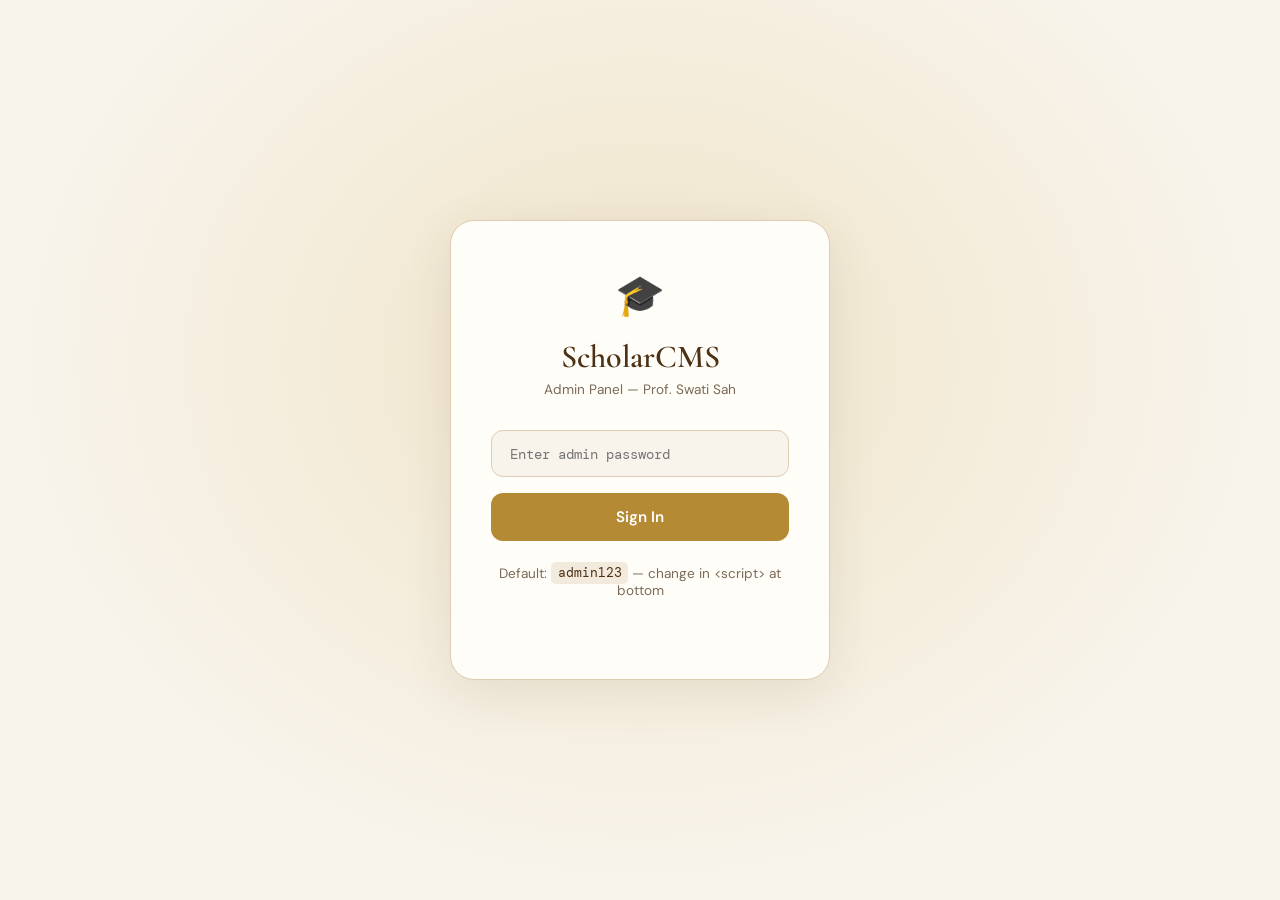
==== admin-panel.html @ 01e00d39 "admin panel introduced" ====
<!DOCTYPE html>
<html lang="en">
<head>
<meta charset="UTF-8"/>
<meta name="viewport" content="width=device-width, initial-scale=1.0"/>
<title>ScholarCMS — Prof. Swati Sah</title>
<link href="https://fonts.googleapis.com/css2?family=Cormorant+Garamond:wght@500;600&family=DM+Sans:wght@300;400;500;600;700&family=DM+Mono:wght@400;500&display=swap" rel="stylesheet">
<style>
:root{
  --bg:#f8f4ec;
  --panel:#fffdf8;
  --panel2:#f2eadc;
  --gold:#b58a35;
  --gold-dark:#8a6520;
  --brown:#4c3115;
  --text:#2f2114;
  --muted:#7b6a57;
  --border:#dccdb4;
  --shadow:rgba(50,30,10,.09);
  --radius:16px;
  --green:#2d7a4a;
  --red:#b83232;
  --blue:#2563a8;
}
*{margin:0;padding:0;box-sizing:border-box;}
body{font-family:'DM Sans',sans-serif;background:var(--bg);color:var(--text);height:100vh;overflow:hidden;}
button,input,textarea,select{font-family:inherit;}

/* ══ LOGIN ══ */
#login-screen{
  display:flex;align-items:center;justify-content:center;
  height:100vh;
  background:radial-gradient(ellipse at 50% 40%,#f0e4c8 0%,var(--bg) 70%);
}
.login-card{
  background:var(--panel);border:1px solid var(--border);
  border-radius:24px;padding:3rem 2.5rem;width:380px;
  text-align:center;box-shadow:0 12px 50px var(--shadow);
}
.login-logo{font-size:2.5rem;margin-bottom:1rem;}
.login-card h1{
  font-family:'Cormorant Garamond',serif;font-size:2rem;
  font-weight:600;color:var(--brown);margin-bottom:.3rem;
}
.login-card p{font-size:.85rem;color:var(--muted);margin-bottom:2rem;}
.login-card input{
  width:100%;padding:.85rem 1.1rem;
  background:var(--bg);border:1.5px solid var(--border);
  border-radius:12px;color:var(--text);
  font-family:'DM Mono',monospace;font-size:.9rem;
  margin-bottom:1rem;outline:none;transition:border-color .2s;
}
.login-card input:focus{border-color:var(--gold);}
.login-card .login-btn{
  width:100%;padding:.85rem;background:var(--gold);color:white;
  border:none;border-radius:12px;font-weight:600;font-size:.95rem;
  cursor:pointer;transition:opacity .2s;
}
.login-card .login-btn:hover{opacity:.88;}
.login-error{color:var(--red);font-size:.82rem;margin-top:.75rem;display:none;}
.login-hint{font-size:.72rem;color:var(--muted);margin-top:1.5rem;}

/* ══ ADMIN LAYOUT ══ */
#admin-screen{display:none;height:100vh;flex-direction:column;}

/* TOP BAR */
.topbar{
  height:68px;border-bottom:1px solid var(--border);
  background:rgba(255,252,245,.97);backdrop-filter:blur(10px);
  display:flex;align-items:center;justify-content:space-between;
  padding:0 28px;flex-shrink:0;position:sticky;top:0;z-index:100;
}
.brand{display:flex;gap:12px;align-items:center;}
.brand-badge{
  width:42px;height:42px;border-radius:12px;
  background:linear-gradient(135deg,#d5bb7a,var(--gold));
  display:flex;align-items:center;justify-content:center;
  font-weight:700;font-size:1.1rem;color:white;flex-shrink:0;
}
.brand h1{font-family:'Cormorant Garamond',serif;font-size:1.6rem;font-weight:600;color:var(--brown);}
.brand small{display:block;color:var(--muted);font-size:.72rem;line-height:1;}

.top-search{
  width:360px;background:white;border:1.5px solid var(--border);
  padding:10px 14px;border-radius:12px;font-size:.88rem;outline:none;
  transition:border-color .2s;
}
.top-search:focus{border-color:var(--gold);}

.top-actions{display:flex;gap:10px;align-items:center;}
.save-status{
  font-size:.82rem;color:var(--green);font-weight:600;
  padding:6px 12px;background:#edfaf3;border-radius:20px;border:1px solid #b7e4cc;
}
.save-status.unsaved{color:#8a5500;background:#fdf5e6;border-color:#e8d4a0;}

/* BUTTONS */
.btn{
  display:inline-flex;align-items:center;gap:.35rem;
  padding:.55rem 1rem;border-radius:10px;
  font-size:.85rem;font-weight:500;cursor:pointer;border:none;
  transition:all .18s;white-space:nowrap;
}
.btn-primary{background:var(--gold);color:white;}
.btn-primary:hover{background:var(--gold-dark);}
.btn-outline{background:white;border:1.5px solid var(--border);color:var(--text);}
.btn-outline:hover{border-color:var(--gold);color:var(--brown);}
.btn-danger{background:transparent;color:var(--red);border:1.5px solid #f5cece;}
.btn-danger:hover{background:#fdf0f0;}
.btn-green{background:#2d7a4a;color:white;}
.btn-green:hover{background:#236039;}
.btn-sm{padding:.38rem .75rem;font-size:.78rem;}

/* LAYOUT */
.layout{display:flex;height:calc(100vh - 68px);}

/* SIDEBAR */
.sidebar{
  width:260px;flex-shrink:0;background:var(--panel);
  border-right:1px solid var(--border);padding:20px 14px;
  overflow-y:auto;
}
.menu-label{
  font-size:.68rem;letter-spacing:.16em;text-transform:uppercase;
  color:#9b8a77;padding:.8rem .6rem .35rem;font-family:'DM Mono',monospace;
}
.menu-item{
  width:100%;border:none;background:none;padding:10px 12px;
  border-radius:10px;text-align:left;margin-bottom:3px;
  font-size:.875rem;font-weight:500;cursor:pointer;color:var(--muted);
  transition:all .15s;display:flex;align-items:center;gap:8px;
}
.menu-item:hover{background:var(--panel2);color:var(--brown);}
.menu-item.active{background:var(--panel2);color:var(--brown);font-weight:600;}
.menu-item .icon{font-size:.95rem;width:20px;text-align:center;flex-shrink:0;}
.menu-badge{
  margin-left:auto;background:var(--border);color:var(--muted);
  border-radius:20px;padding:1px 7px;font-size:.7rem;font-family:'DM Mono',monospace;
}

/* MAIN */
.main{flex:1;overflow-y:auto;padding:30px 34px;}

/* SECTION HEADER */
.section-hdr{
  display:flex;align-items:flex-start;justify-content:space-between;
  margin-bottom:24px;gap:1rem;flex-wrap:wrap;
}
.section-hdr h2{font-family:'Cormorant Garamond',serif;font-size:2.2rem;font-weight:600;}
.section-hdr p{color:var(--muted);font-size:.85rem;margin-top:4px;}

/* CARDS / PANELS */
.panel{
  background:white;border:1px solid var(--border);
  border-radius:var(--radius);margin-bottom:20px;
  box-shadow:0 3px 16px var(--shadow);
}
.panel-head{
  padding:16px 20px;border-bottom:1px solid var(--border);
  display:flex;align-items:center;justify-content:space-between;
}
.panel-head h3{font-family:'Cormorant Garamond',serif;font-size:1.35rem;font-weight:600;}
.panel-body{padding:20px;}

/* STATS GRID */
.stats-grid{display:grid;grid-template-columns:repeat(4,1fr);gap:16px;margin-bottom:24px;}
.stat-card{
  background:white;border:1px solid var(--border);
  border-radius:var(--radius);padding:22px 20px;
  box-shadow:0 3px 14px var(--shadow);
}
.stat-card .num{font-size:2rem;font-weight:700;color:var(--gold);font-family:'DM Mono',monospace;}
.stat-card .lbl{margin-top:5px;color:var(--muted);font-size:.82rem;}

/* FIELDS */
.field{margin-bottom:16px;}
.field label{
  display:block;font-size:.73rem;text-transform:uppercase;
  letter-spacing:.09em;margin-bottom:6px;color:var(--muted);
  font-family:'DM Mono',monospace;
}
.field input,.field textarea,.field select{
  width:100%;padding:11px 14px;border-radius:10px;
  border:1.5px solid var(--border);background:#fffdf9;
  color:var(--text);font-size:.88rem;outline:none;
  transition:border-color .2s;
}
.field input:focus,.field textarea:focus,.field select:focus{border-color:var(--gold);}
.field textarea{resize:vertical;min-height:100px;line-height:1.6;}
.field select{appearance:none;background-image:url("data:image/svg+xml,%3Csvg xmlns='http://www.w3.org/2000/svg' width='12' height='8' viewBox='0 0 12 8'%3E%3Cpath d='M1 1l5 5 5-5' stroke='%237b6a57' stroke-width='1.5' fill='none' stroke-linecap='round'/%3E%3C/svg%3E");background-repeat:no-repeat;background-position:right 12px center;padding-right:34px;}
.grid-2{display:grid;grid-template-columns:1fr 1fr;gap:16px;}
.grid-3{display:grid;grid-template-columns:1fr 1fr 1fr;gap:14px;}

/* TAGS */
.tags-input-wrapper{
  background:#fffdf9;border:1.5px solid var(--border);border-radius:10px;
  padding:.4rem .5rem;display:flex;flex-wrap:wrap;gap:.35rem;
  cursor:text;transition:border-color .2s;min-height:44px;align-items:center;
}
.tags-input-wrapper:focus-within{border-color:var(--gold);}
.tag-chip{
  background:var(--panel2);color:var(--brown);border-radius:6px;
  padding:.2rem .5rem;font-size:.78rem;display:flex;align-items:center;gap:.3rem;border:1px solid var(--border);
}
.tag-chip button{background:none;border:none;color:var(--muted);cursor:pointer;padding:0;line-height:1;font-size:.95rem;}
.tag-chip button:hover{color:var(--red);}
.tags-input-wrapper input{border:none;background:none;color:var(--text);font-size:.85rem;padding:.2rem .3rem;outline:none;flex:1;min-width:90px;}

/* CARD LIST */
.card-list{display:flex;flex-direction:column;gap:.65rem;}
.card-list-item{
  background:var(--bg);border:1.5px solid var(--border);border-radius:12px;
  padding:14px 16px;display:flex;align-items:flex-start;gap:14px;
  transition:border-color .15s;
}
.card-list-item:hover{border-color:var(--gold);}
.item-content{flex:1;min-width:0;}
.item-title{font-size:.9rem;font-weight:500;margin-bottom:3px;color:var(--text);}
.item-meta{font-size:.78rem;color:var(--muted);line-height:1.4;}
.item-actions{display:flex;gap:.45rem;flex-shrink:0;align-items:flex-start;}

/* MODAL */
.modal-backdrop{
  position:fixed;inset:0;background:rgba(44,25,5,.55);
  z-index:200;display:none;align-items:center;justify-content:center;
  backdrop-filter:blur(4px);
}
.modal-backdrop.open{display:flex;}
.modal{
  background:var(--panel);border:1px solid var(--border);
  border-radius:20px;width:620px;max-width:95vw;max-height:90vh;
  overflow-y:auto;box-shadow:0 20px 60px rgba(44,25,5,.2);
}
.modal-head{
  padding:18px 22px;border-bottom:1px solid var(--border);
  display:flex;align-items:center;justify-content:space-between;
  position:sticky;top:0;background:var(--panel);z-index:1;border-radius:20px 20px 0 0;
}
.modal-head h3{font-family:'Cormorant Garamond',serif;font-size:1.4rem;font-weight:600;}
.modal-close{background:none;border:none;color:var(--muted);font-size:1.3rem;cursor:pointer;padding:.1rem .4rem;border-radius:6px;}
.modal-close:hover{background:var(--panel2);}
.modal-body{padding:22px;}
.modal-footer{
  padding:14px 22px;border-top:1px solid var(--border);
  display:flex;justify-content:flex-end;gap:.6rem;
}

/* TOAST */
.toast{
  position:fixed;bottom:2rem;right:2rem;
  background:var(--panel);border:1px solid var(--border);
  border-left:4px solid var(--green);border-radius:12px;
  padding:1rem 1.3rem;font-size:.88rem;z-index:999;
  transform:translateY(120%);opacity:0;transition:all .3s ease;
  max-width:340px;box-shadow:0 6px 24px var(--shadow);
}
.toast.show{transform:translateY(0);opacity:1;}
.toast.error{border-left-color:var(--red);}

/* PUBLISH */
.publish-hero{
  background:linear-gradient(135deg,#fdf6e8,#f5e8c8);
  border:1.5px solid var(--gold);border-radius:var(--radius);
  padding:28px;margin-bottom:20px;
}
.publish-hero h3{font-family:'Cormorant Garamond',serif;font-size:1.8rem;color:var(--brown);margin-bottom:.4rem;}
.publish-hero p{color:var(--muted);font-size:.88rem;line-height:1.7;margin-bottom:1.2rem;}
.publish-steps{background:white;border-radius:10px;padding:18px;margin-bottom:18px;}
.publish-step{display:flex;gap:10px;align-items:flex-start;margin-bottom:12px;font-size:.85rem;color:var(--muted);}
.publish-step:last-child{margin-bottom:0;}
.step-num{
  background:var(--gold);color:white;border-radius:50%;
  width:22px;height:22px;display:flex;align-items:center;justify-content:center;
  font-size:.7rem;font-weight:700;flex-shrink:0;margin-top:.1rem;
}
code{
  font-family:'DM Mono',monospace;background:var(--panel2);
  padding:.15rem .4rem;border-radius:5px;font-size:.8rem;color:var(--brown);
}

/* PATCH CODE BLOCK */
.code-block{
  background:#2f2114;border-radius:12px;padding:18px;
  overflow-x:auto;font-family:'DM Mono',monospace;font-size:.77rem;
  color:#d4b896;line-height:1.75;margin:14px 0;
  border:1px solid var(--border);
}

/* UPLOAD ZONE */
.upload-zone{
  border:2px dashed var(--border);border-radius:12px;
  padding:2rem;text-align:center;cursor:pointer;transition:border-color .2s;
  background:#fffdf9;
}
.upload-zone:hover{border-color:var(--gold);}
.upload-zone .upload-icon{font-size:2rem;margin-bottom:.5rem;}
.upload-zone p{color:var(--muted);font-size:.85rem;}

/* QUICK ACTIONS */
.quick-actions{display:grid;grid-template-columns:repeat(3,1fr);gap:12px;margin-top:16px;}
.action-box{
  padding:18px 16px;background:var(--panel2);border-radius:12px;
  font-weight:600;font-size:.85rem;cursor:pointer;border:1.5px solid transparent;
  transition:all .18s;text-align:center;
}
.action-box:hover{border-color:var(--gold);background:white;}

/* TABLE */
.data-table{width:100%;border-collapse:collapse;}
.data-table th{
  text-align:left;padding:12px 14px;font-size:.7rem;
  letter-spacing:.1em;text-transform:uppercase;color:var(--muted);
  font-family:'DM Mono',monospace;border-bottom:1.5px solid var(--border);
}
.data-table td{padding:13px 14px;border-bottom:1px solid #f0e8d8;font-size:.87rem;}
.data-table tr:last-child td{border-bottom:none;}
.data-table tr:hover td{background:#fffcf5;}
.badge{padding:4px 10px;background:var(--panel2);border-radius:20px;font-size:.72rem;border:1px solid var(--border);}
.badge.green{background:#edfaf3;border-color:#b7e4cc;color:var(--green);}
.badge.gold{background:#fdf5e6;border-color:#e8d4a0;color:#7a5500;}

/* TAB CONTENT */
.tab-content{display:none;}
.tab-content.active{display:block;}

/* SCROLLBAR */
::-webkit-scrollbar{width:5px;}
::-webkit-scrollbar-track{background:transparent;}
::-webkit-scrollbar-thumb{background:var(--border);border-radius:3px;}
::-webkit-scrollbar-thumb:hover{background:var(--gold);}

/* NOTE */
.info-note{
  background:#fdf5e6;border:1px solid #e8d4a0;border-radius:10px;
  padding:12px 14px;font-size:.82rem;color:#7a5500;line-height:1.6;
  margin-bottom:16px;
}

@media(max-width:1100px){
  .stats-grid{grid-template-columns:repeat(2,1fr);}
  .sidebar{width:220px;}
  .main{padding:20px;}
}
</style>
</head>
<body>

<!-- ════════════════ LOGIN ════════════════ -->
<div id="login-screen">
  <div class="login-card">
    <div class="login-logo">🎓</div>
    <h1>ScholarCMS</h1>
    <p>Admin Panel — Prof. Swati Sah</p>
    <input type="password" id="pwd-input" placeholder="Enter admin password" onkeydown="if(event.key==='Enter')doLogin()">
    <button class="login-btn" onclick="doLogin()">Sign In</button>
    <div class="login-error" id="login-error">❌ Incorrect password. Please try again.</div>
    <p class="login-hint">Default: <code>admin123</code> — change in &lt;script&gt; at bottom</p>
  </div>
</div>

<!-- ════════════════ ADMIN ════════════════ -->
<div id="admin-screen" style="display:none;">

  <!-- TOP BAR -->
  <div class="topbar">
    <div class="brand">
      <div class="brand-badge">S</div>
      <div>
        <h1>ScholarCMS</h1>
        <small>Academic Content Management Studio</small>
      </div>
    </div>
    <input class="top-search" placeholder="Search sections…" oninput="filterMenu(this.value)">
    <div class="top-actions">
      <div class="save-status" id="save-status">● All Saved</div>
      <button class="btn btn-outline btn-sm" onclick="loadFromFile()">⬆ Load JSON</button>
      <button class="btn btn-outline btn-sm" onclick="downloadJSON()">⬇ Export JSON</button>
      <button class="btn btn-primary btn-sm" onclick="switchToTab('publish')">🚀 Publish Guide</button>
      <button class="btn btn-outline btn-sm" style="color:var(--red);" onclick="doLogout()">Sign Out</button>
    </div>
  </div>

  <div class="layout">

    <!-- SIDEBAR -->
    <aside class="sidebar" id="sidebar">
      <div class="menu-label">Dashboard</div>
      <button class="menu-item active" data-tab="dashboard" onclick="switchTab(this)"><span class="icon">🏠</span>Overview</button>

      <div class="menu-label">Profile</div>
      <button class="menu-item" data-tab="profile" onclick="switchTab(this)"><span class="icon">👤</span>Basic Info</button>
      <button class="menu-item" data-tab="links" onclick="switchTab(this)"><span class="icon">🔗</span>Links & Photos</button>
      <button class="menu-item" data-tab="about" onclick="switchTab(this)"><span class="icon">📝</span>Bio & Experience</button>

      <div class="menu-label">Teaching</div>
      <button class="menu-item" data-tab="courses" onclick="switchTab(this)"><span class="icon">📚</span>Courses</button>

      <div class="menu-label">Research</div>
      <button class="menu-item" data-tab="papers" onclick="switchTab(this)"><span class="icon">📄</span>Conference Papers <span class="menu-badge" id="badge-papers">0</span></button>
      <button class="menu-item" data-tab="articles" onclick="switchTab(this)"><span class="icon">📰</span>Journal Articles <span class="menu-badge" id="badge-articles">0</span></button>
      <button class="menu-item" data-tab="books" onclick="switchTab(this)"><span class="icon">📖</span>Books <span class="menu-badge" id="badge-books">0</span></button>

      <div class="menu-label">Events & Media</div>
      <button class="menu-item" data-tab="workshops" onclick="switchTab(this)"><span class="icon">🎤</span>Workshops <span class="menu-badge" id="badge-workshops">0</span></button>
      <button class="menu-item" data-tab="lectures" onclick="switchTab(this)"><span class="icon">▶️</span>Lectures / Videos <span class="menu-badge" id="badge-lectures">0</span></button>

      <div class="menu-label">Deploy</div>
      <button class="menu-item" data-tab="publish" onclick="switchTab(this)"><span class="icon">🚀</span>Publish to GitHub</button>
    </aside>

    <!-- MAIN -->
    <main class="main">

      <!-- ── DASHBOARD ── -->
      <div class="tab-content active" id="tab-dashboard">
        <div class="section-hdr">
          <div>
            <h2>Dashboard</h2>
            <p>Welcome back. All changes are saved locally until you export & publish.</p>
          </div>
          <button class="btn btn-outline" onclick="downloadJSON()">⬇ Export JSON</button>
        </div>

        <div class="stats-grid" id="stats-grid"></div>

        <div class="panel">
          <div class="panel-head">
            <h3>Quick Edit — Profile</h3>
            <button class="btn btn-primary btn-sm" onclick="saveSection('profile')">Save Changes</button>
          </div>
          <div class="panel-body">
            <div class="grid-2">
              <div class="field"><label>Professor Name</label><input type="text" id="q-name"></div>
              <div class="field"><label>Title</label><input type="text" id="q-title"></div>
            </div>
            <div class="field"><label>Short Bio (shown on homepage)</label><textarea id="q-shortBio" rows="3"></textarea></div>
          </div>
        </div>

        <div class="panel">
          <div class="panel-head"><h3>Recent Publications</h3><button class="btn btn-outline btn-sm" onclick="switchToTab('papers')">View All →</button></div>
          <div class="panel-body">
            <table class="data-table" id="recent-papers-table"></table>
          </div>
        </div>

        <div class="panel">
          <div class="panel-head"><h3>Quick Actions</h3></div>
          <div class="panel-body">
            <div class="quick-actions">
              <div class="action-box" onclick="openModal('paper')">+ Add Paper</div>
              <div class="action-box" onclick="openModal('article')">+ Add Article</div>
              <div class="action-box" onclick="openModal('book')">+ Add Book</div>
              <div class="action-box" onclick="openModal('workshop')">+ Add Workshop</div>
              <div class="action-box" onclick="openModal('lecture')">+ Add Lecture</div>
              <div class="action-box" onclick="switchToTab('publish')">🚀 Publish Guide</div>
            </div>
          </div>
        </div>
      </div>

      <!-- ── PROFILE ── -->
      <div class="tab-content" id="tab-profile">
        <div class="section-hdr">
          <div><h2>Basic Info</h2><p>Core profile information displayed across the site</p></div>
          <button class="btn btn-primary" onclick="saveSection('profile')">Save Changes</button>
        </div>
        <div class="panel">
          <div class="panel-head"><h3>Professor Details</h3></div>
          <div class="panel-body">
            <div class="grid-2">
              <div class="field"><label>Full Name</label><input type="text" id="prof-name"></div>
              <div class="field"><label>Academic Title</label><input type="text" id="prof-title"></div>
            </div>
            <div class="grid-2">
              <div class="field"><label>Institution</label><input type="text" id="prof-institution"></div>
              <div class="field"><label>Email Address</label><input type="email" id="prof-email"></div>
            </div>
            <div class="field"><label>Short Bio (Homepage)</label><textarea id="prof-shortBio" rows="3"></textarea></div>
          </div>
        </div>
        <div class="panel">
          <div class="panel-head"><h3>Homepage Stats (shown under hero)</h3></div>
          <div class="panel-body" id="stats-editor"></div>
        </div>
      </div>

      <!-- ── LINKS ── -->
      <div class="tab-content" id="tab-links">
        <div class="section-hdr">
          <div><h2>Links & Photos</h2><p>Social profiles, academic links, and image paths</p></div>
          <button class="btn btn-primary" onclick="saveSection('links')">Save Changes</button>
        </div>
        <div class="panel">
          <div class="panel-head"><h3>Academic & Social Links</h3></div>
          <div class="panel-body">
            <div class="field"><label>LinkedIn URL</label><input type="url" id="link-linkedin" placeholder="https://linkedin.com/in/..."></div>
            <div class="field"><label>Google Scholar URL</label><input type="url" id="link-googleScholar" placeholder="https://scholar.google.com/..."></div>
            <div class="field"><label>ORCID URL</label><input type="url" id="link-orcid" placeholder="https://orcid.org/..."></div>
            <div class="field"><label>YouTube Channel URL</label><input type="url" id="link-youtube" placeholder="https://youtube.com/@..."></div>
            <div class="field"><label>CV / Resume PDF URL or Path</label><input type="text" id="link-cv" placeholder="./assets/cv.pdf or https://..."></div>
          </div>
        </div>
        <div class="panel">
          <div class="panel-head"><h3>Profile Photos</h3></div>
          <div class="panel-body">
            <div class="info-note">📁 Upload image files to your <code>assets/</code> folder in GitHub, then enter the path below (e.g. <code>./assets/photo.jpg</code>).</div>
            <div class="field"><label>Homepage Circle Photo Path</label><input type="text" id="link-photo" placeholder="./assets/cropped_circle_image.png"></div>
            <div class="field"><label>About Page Photo Path</label><input type="text" id="link-aboutPhoto" placeholder="./assets/about-photo.jpeg"></div>
          </div>
        </div>
      </div>

      <!-- ── ABOUT ── -->
      <div class="tab-content" id="tab-about">
        <div class="section-hdr">
          <div><h2>Bio & Experience</h2><p>Full biography paragraphs and work history</p></div>
          <button class="btn btn-primary" onclick="saveSection('about')">Save Bio</button>
        </div>
        <div class="panel">
          <div class="panel-head"><h3>Full Biography</h3></div>
          <div class="panel-body" id="bio-paragraphs-editor"></div>
        </div>
        <div class="panel">
          <div class="panel-head">
            <h3>Work Experience</h3>
            <button class="btn btn-outline btn-sm" onclick="openModal('experience')">+ Add Position</button>
          </div>
          <div class="panel-body">
            <div class="card-list" id="exp-list"></div>
          </div>
        </div>
      </div>

      <!-- ── COURSES ── -->
      <div class="tab-content" id="tab-courses">
        <div class="section-hdr">
          <div><h2>Courses</h2><p>Update syllabus, notes, and assignment URLs per course</p></div>
        </div>
        <div class="info-note">💡 These URLs point to your files in GitHub (e.g. <code>./assets/syllabus.pdf</code>) or external links. Set to <code>#</code> to hide the button.</div>
        <div id="courses-editor"></div>
      </div>

      <!-- ── PAPERS ── -->
      <div class="tab-content" id="tab-papers">
        <div class="section-hdr">
          <div><h2>Conference Papers</h2><p id="papers-count"></p></div>
          <button class="btn btn-outline" onclick="openModal('paper')">+ Add Paper</button>
        </div>
        <div class="info-note">Papers added here appear <strong>prepended</strong> to the site's existing papers list. You don't need to re-enter all 29+ existing papers.</div>
        <div class="card-list" id="papers-list"></div>
      </div>

      <!-- ── ARTICLES ── -->
      <div class="tab-content" id="tab-articles">
        <div class="section-hdr">
          <div><h2>Journal Articles</h2><p id="articles-count"></p></div>
          <button class="btn btn-outline" onclick="openModal('article')">+ Add Article</button>
        </div>
        <div class="info-note">Articles added here appear prepended to the existing articles on the live site.</div>
        <div class="card-list" id="articles-list"></div>
      </div>

      <!-- ── BOOKS ── -->
      <div class="tab-content" id="tab-books">
        <div class="section-hdr">
          <div><h2>Books</h2><p id="books-count"></p></div>
          <button class="btn btn-outline" onclick="openModal('book')">+ Add Book</button>
        </div>
        <div class="card-list" id="books-list"></div>
      </div>

      <!-- ── WORKSHOPS ── -->
      <div class="tab-content" id="tab-workshops">
        <div class="section-hdr">
          <div><h2>Workshops</h2><p id="workshops-count"></p></div>
          <button class="btn btn-outline" onclick="openModal('workshop')">+ Add Workshop</button>
        </div>
        <div class="card-list" id="workshops-list"></div>
      </div>

      <!-- ── LECTURES ── -->
      <div class="tab-content" id="tab-lectures">
        <div class="section-hdr">
          <div><h2>Lectures & Videos</h2><p id="lectures-count"></p></div>
          <button class="btn btn-outline" onclick="openModal('lecture')">+ Add Lecture</button>
        </div>
        <div class="card-list" id="lectures-list"></div>
      </div>

      <!-- ── PUBLISH ── -->
      <div class="tab-content" id="tab-publish">
        <div class="section-hdr">
          <div><h2>Publish to GitHub</h2><p>Deploy your content updates to the live site</p></div>
          <button class="btn btn-primary" onclick="downloadJSON()">⬇ Download content.json</button>
        </div>

        <div class="publish-hero">
          <h3>🚀 How Publishing Works</h3>
          <p>This admin panel stores all your changes locally (in your browser). To push changes live, you export a <code>content.json</code> file and commit it to your GitHub repository. GitHub Pages auto-deploys in ~60 seconds.</p>
          <div class="publish-steps">
            <div class="publish-step"><div class="step-num">1</div><div>Make all your edits using the sidebar tabs</div></div>
            <div class="publish-step"><div class="step-num">2</div><div>Click <strong>"⬇ Download content.json"</strong> above — save it to your computer</div></div>
            <div class="publish-step"><div class="step-num">3</div><div>In your GitHub repo, navigate to the <strong>root folder</strong> and upload/replace <code>content.json</code></div></div>
            <div class="publish-step"><div class="step-num">4</div><div>Commit with a message like <em>"Update content via ScholarCMS"</em></div></div>
            <div class="publish-step"><div class="step-num">5</div><div>GitHub Pages auto-deploys — your live site updates in ~60 seconds ✅</div></div>
          </div>
          <button class="btn btn-primary" style="font-size:.95rem;padding:.8rem 2rem;" onclick="downloadJSON()">⬇ Download content.json Now</button>
        </div>

        <div class="panel">
          <div class="panel-head">
            <h3>One-Time Setup: app.js Patch Code</h3>
            <button class="btn btn-outline btn-sm" onclick="copyPatch()">📋 Copy Code</button>
          </div>
          <div class="panel-body">
            <div class="info-note">Add this snippet <strong>once</strong> at the very top of your <code>app.js</code> file (before <code>const SITE_DATA</code>). This makes the site load overrides from <code>content.json</code> on every page load.</div>
            <pre class="code-block" id="patch-code"></pre>
            <button class="btn btn-outline btn-sm" onclick="copyPatch()">📋 Copy Patch Code</button>
          </div>
        </div>

        <div class="panel">
          <div class="panel-head"><h3>Load Existing content.json</h3></div>
          <div class="panel-body">
            <p style="color:var(--muted);font-size:.85rem;margin-bottom:14px;">If you already have a <code>content.json</code> from a previous session, load it here to continue editing.</p>
            <div class="upload-zone" onclick="loadFromFile()">
              <div class="upload-icon">📂</div>
              <p>Click to load <strong>content.json</strong></p>
              <p style="font-size:.75rem;margin-top:4px;">Your changes will be restored</p>
            </div>
          </div>
        </div>
      </div>

    </main>
  </div>
</div>

<!-- ════════════════ MODAL ════════════════ -->
<div class="modal-backdrop" id="modal-backdrop" onclick="closeModal(event)">
  <div class="modal" id="modal">
    <div class="modal-head">
      <h3 id="modal-title">Edit</h3>
      <button class="modal-close" onclick="closeModal()">✕</button>
    </div>
    <div class="modal-body" id="modal-body"></div>
    <div class="modal-footer">
      <button class="btn btn-outline" onclick="closeModal()">Cancel</button>
      <button class="btn btn-primary" id="modal-save-btn">Save</button>
    </div>
  </div>
</div>

<!-- TOAST -->
<div class="toast" id="toast"></div>

<!-- Hidden file input -->
<input type="file" id="file-input" accept=".json" style="display:none" onchange="handleFileLoad(event)">

<script>
/* ════════════════════════════════════════════
   SCHOLARCMS — Admin Panel v2
   Design: cms.html | Logic: admin.html
════════════════════════════════════════════ */

const ADMIN_PASSWORD = 'admin123'; // ← CHANGE THIS before deploying!

// ── DEFAULT DATA ──
function getDefaultData() {
  return {
    professor: {
      name: "Prof. Swati Sah",
      title: "Professor",
      institution: "Sharda University, India",
      email: "iswatisah19@gmail.com",
      linkedin: "https://www.linkedin.com/in/dr-swati-sah-39a36413a/",
      googleScholar: "#",
      orcid: "#",
      photo: "./assets/cropped_circle_image.png",
      aboutPhoto: "./assets/swati maam's photo.jpeg",
      shortBio: `Prof. Swati Sah, Professor at Sharda University, India, has 12+ years of academic and research experience in Artificial Intelligence, Machine Learning, Federated Learning and Cyber Security.`,
      stats: [
        { num: "12+", label: "Years Experience" },
        { num: "29+", label: "Publications" },
        { num: "6",   label: "Institutions" },
        { num: "4+",  label: "Books" }
      ]
    },
    youtubeChannel: "https://www.youtube.com/@swatisah6041",
    cvUrl: "#",
    about: {
      fullBio: [
        `Prof. Swati Sah is a distinguished academic and researcher with over 12 years of experience spanning Artificial Intelligence, Machine Learning, Federated Learning, and Cyber Security. She holds a faculty position at Sharda University, Greater Noida, India.`,
        `Her international footprint spans multiple countries — India, the United Kingdom, and Uzbekistan — where she has held teaching and research positions at leading institutions.`,
        `Prof. Sah's research bridges foundational theory with real-world challenges in finance, healthcare, and cyber resilience.`
      ],
      experience: [
        { period: "Present", title: "Professor", org: "Sharda University, Greater Noida, UP, India", icon: "🎓" },
        { period: "Previous", title: "Faculty", org: "University of Bedfordshire, United Kingdom", icon: "🇬🇧" },
        { period: "Previous", title: "Faculty", org: "JAIN University, Bangalore, India", icon: "🎓" },
        { period: "Previous", title: "Faculty", org: "Ajeenkya DY Patil University, India", icon: "🎓" },
        { period: "Previous", title: "Faculty", org: "Amity University, Tashkent, Uzbekistan", icon: "🌏" }
      ]
    },
    courses: {},
    papers: [],
    articles: [],
    books: [],
    workshops: [],
    lectures: []
  };
}

let DATA = getDefaultData();

// ── UNIVERSITIES MAP ──
const UNIVERSITIES = [
  { key:'sharda', name:'Sharda University', courses:['pps','ds-sharda','dbms','daa'] },
  { key:'jain', name:'JAIN University', courses:['c-prog','ds-jain','bda','python-jain','ml-jain'] },
  { key:'adypatil', name:'Ajeenkya DY Patil University', courses:['sql-analytics','aiml-adyp'] },
  { key:'amity', name:'Amity University Tashkent', courses:['spm','isd','dip'] },
  { key:'bedfordshire', name:'University of Bedfordshire', courses:['research-meth','proj-mgmt','python-beds','ai-concepts'] },
  { key:'bharatividya', name:'Bharati Vidyapeeth University', courses:['html-bvp','c-bvp','ds-bvp'] }
];
const COURSE_NAMES = {
  'pps':'Programming for Problem Solving','ds-sharda':'Data Structures','dbms':'Database Management System',
  'daa':'Design Analysis & Algorithms','c-prog':'C Programming','ds-jain':'Data Structures',
  'bda':'Big Data Analytics','python-jain':'Python Programming','ml-jain':'Machine Learning using Python',
  'sql-analytics':'Data Analytics using SQL','aiml-adyp':'AI & ML',
  'spm':'Software Project Management','isd':'Intro to Software Development','dip':'Digital Image Processing',
  'research-meth':'Research Methodology','proj-mgmt':'Project Management',
  'python-beds':'Python Programming','ai-concepts':'Concepts and Technologies of AI',
  'html-bvp':'Introduction to HTML','c-bvp':'C Programming','ds-bvp':'Data Structures'
};

// ── LOGIN ──
function doLogin() {
  const val = document.getElementById('pwd-input').value;
  if (val === ADMIN_PASSWORD) {
    document.getElementById('login-screen').style.display = 'none';
    document.getElementById('admin-screen').style.display = 'block';
    initAdmin();
  } else {
    const err = document.getElementById('login-error');
    err.style.display = 'block';
    document.getElementById('pwd-input').value = '';
    setTimeout(() => { err.style.display = 'none'; }, 3000);
  }
}

function doLogout() {
  document.getElementById('admin-screen').style.display = 'none';
  document.getElementById('login-screen').style.display = 'flex';
  document.getElementById('pwd-input').value = '';
}

// ── TABS ──
function switchTab(btn) {
  document.querySelectorAll('.menu-item').forEach(b => b.classList.remove('active'));
  document.querySelectorAll('.tab-content').forEach(t => t.classList.remove('active'));
  btn.classList.add('active');
  document.getElementById('tab-' + btn.dataset.tab).classList.add('active');
}

function switchToTab(tabName) {
  const btn = document.querySelector(`.menu-item[data-tab="${tabName}"]`);
  if (btn) switchTab(btn);
}

function filterMenu(q) {
  q = q.toLowerCase();
  document.querySelectorAll('.menu-item').forEach(btn => {
    btn.style.display = (!q || btn.textContent.toLowerCase().includes(q)) ? '' : 'none';
  });
}

// ── INIT ──
function initAdmin() {
  renderDashboard();
  renderProfile();
  renderAbout();
  renderLinks();
  renderCourses();
  renderPapers();
  renderArticles();
  renderBooks();
  renderWorkshops();
  renderLectures();
  renderPatchCode();
  syncQuickEdit();
}

// ── DASHBOARD ──
function renderDashboard() {
  document.getElementById('stats-grid').innerHTML = [
    { num: DATA.papers.length,    lbl: 'New Papers Added' },
    { num: DATA.articles.length,  lbl: 'New Articles Added' },
    { num: DATA.books.length,     lbl: 'Books' },
    { num: DATA.workshops.length + DATA.lectures.length, lbl: 'Workshops & Lectures' }
  ].map(s => `<div class="stat-card"><div class="num">${s.num}</div><div class="lbl">${s.lbl}</div></div>`).join('');

  // Badges
  document.getElementById('badge-papers').textContent   = DATA.papers.length;
  document.getElementById('badge-articles').textContent = DATA.articles.length;
  document.getElementById('badge-books').textContent    = DATA.books.length;
  document.getElementById('badge-workshops').textContent= DATA.workshops.length;
  document.getElementById('badge-lectures').textContent = DATA.lectures.length;

  // Recent papers table
  const recent = DATA.papers.slice(0,5);
  document.getElementById('recent-papers-table').innerHTML = recent.length ?
    `<tr><th>Title</th><th>Venue</th><th>Status</th></tr>` +
    recent.map(p => `<tr>
      <td>${escHtml(p.title)}</td>
      <td>${escHtml(p.venue||'')}</td>
      <td><span class="badge green">Added</span></td>
    </tr>`).join('') :
    `<tr><td colspan="3" style="color:var(--muted);font-size:.85rem;padding:16px 14px;">No papers added yet. Use the Research section to add new papers.</td></tr>`;
}

// ── QUICK EDIT SYNC ──
function syncQuickEdit() {
  const p = DATA.professor;
  const qn = document.getElementById('q-name');
  const qt = document.getElementById('q-title');
  const qb = document.getElementById('q-shortBio');
  if (qn) qn.value = p.name || '';
  if (qt) qt.value = p.title || '';
  if (qb) qb.value = p.shortBio || '';
}

// ── PROFILE ──
function renderProfile() {
  const p = DATA.professor;
  document.getElementById('prof-name').value        = p.name || '';
  document.getElementById('prof-title').value       = p.title || '';
  document.getElementById('prof-institution').value = p.institution || '';
  document.getElementById('prof-email').value       = p.email || '';
  document.getElementById('prof-shortBio').value    = p.shortBio || '';
  document.getElementById('stats-editor').innerHTML = (p.stats || []).map((s, i) => `
    <div class="grid-2" style="margin-bottom:.75rem;">
      <div class="field"><label>Stat ${i+1} Value</label><input type="text" id="stat-num-${i}" value="${escHtml(s.num)}"></div>
      <div class="field"><label>Stat ${i+1} Label</label><input type="text" id="stat-lbl-${i}" value="${escHtml(s.label)}"></div>
    </div>`).join('');
}

function saveSection(section) {
  markUnsaved();
  if (section === 'profile') {
    // Sync from both quick-edit and full profile form
    DATA.professor.name        = (document.getElementById('prof-name') || document.getElementById('q-name'))?.value || DATA.professor.name;
    DATA.professor.title       = (document.getElementById('prof-title') || document.getElementById('q-title'))?.value || DATA.professor.title;
    DATA.professor.institution = document.getElementById('prof-institution')?.value || DATA.professor.institution;
    DATA.professor.email       = document.getElementById('prof-email')?.value || DATA.professor.email;
    DATA.professor.shortBio    = (document.getElementById('prof-shortBio') || document.getElementById('q-shortBio'))?.value || DATA.professor.shortBio;
    DATA.professor.stats = DATA.professor.stats.map((s, i) => ({
      num:   document.getElementById(`stat-num-${i}`)?.value || s.num,
      label: document.getElementById(`stat-lbl-${i}`)?.value || s.label
    }));
    renderDashboard();
    syncQuickEdit();
  } else if (section === 'about') {
    DATA.about.fullBio = Array.from(document.querySelectorAll('.bio-para-input')).map(t => t.value);
  } else if (section === 'links') {
    DATA.professor.linkedin      = document.getElementById('link-linkedin')?.value || '';
    DATA.professor.googleScholar = document.getElementById('link-googleScholar')?.value || '';
    DATA.professor.orcid         = document.getElementById('link-orcid')?.value || '';
    DATA.youtubeChannel          = document.getElementById('link-youtube')?.value || '';
    DATA.cvUrl                   = document.getElementById('link-cv')?.value || '';
    DATA.professor.photo         = document.getElementById('link-photo')?.value || '';
    DATA.professor.aboutPhoto    = document.getElementById('link-aboutPhoto')?.value || '';
  }
  markSaved();
  showToast('✓ Changes saved locally');
}

// ── ABOUT ──
function renderAbout() {
  document.getElementById('bio-paragraphs-editor').innerHTML =
    (DATA.about.fullBio || []).map((para, i) => `
      <div class="field">
        <label>Paragraph ${i+1} <span style="font-weight:normal;color:var(--muted);">(click × to remove)</span></label>
        <div style="display:flex;gap:8px;align-items:flex-start;">
          <textarea class="bio-para-input" rows="4" style="flex:1;">${escHtml(para)}</textarea>
          <button class="btn btn-danger btn-sm" style="margin-top:2px;" onclick="removeBioPara(${i})">✕</button>
        </div>
      </div>`).join('') +
    `<button class="btn btn-outline btn-sm" onclick="addBioParagraph()" style="margin-top:.5rem;">+ Add Paragraph</button>`;

  document.getElementById('exp-list').innerHTML =
    (DATA.about.experience || []).map((e, i) => `
      <div class="card-list-item">
        <div style="font-size:1.5rem;">${e.icon || '🎓'}</div>
        <div class="item-content">
          <div class="item-title">${escHtml(e.title)} — ${escHtml(e.org)}</div>
          <div class="item-meta">${escHtml(e.period)}</div>
        </div>
        <div class="item-actions">
          <button class="btn btn-outline btn-sm" onclick="editExperience(${i})">Edit</button>
          <button class="btn btn-danger btn-sm" onclick="deleteItem('experience',${i})">✕</button>
        </div>
      </div>`).join('') ||
    '<p style="color:var(--muted);font-size:.85rem;">No experience entries. Click "+ Add Position" to add.</p>';
}

function addBioParagraph() { DATA.about.fullBio.push(''); renderAbout(); }
function removeBioPara(i) {
  DATA.about.fullBio = Array.from(document.querySelectorAll('.bio-para-input')).map(t => t.value);
  DATA.about.fullBio.splice(i, 1);
  renderAbout();
}

// ── LINKS ──
function renderLinks() {
  const p = DATA.professor;
  document.getElementById('link-linkedin').value      = p.linkedin || '';
  document.getElementById('link-googleScholar').value = p.googleScholar || '';
  document.getElementById('link-orcid').value         = p.orcid || '';
  document.getElementById('link-youtube').value       = DATA.youtubeChannel || '';
  document.getElementById('link-cv').value            = DATA.cvUrl || '';
  document.getElementById('link-photo').value         = p.photo || '';
  document.getElementById('link-aboutPhoto').value    = p.aboutPhoto || '';
}

// ── COURSES ──
function renderCourses() {
  document.getElementById('courses-editor').innerHTML = UNIVERSITIES.map(uni => `
    <div class="panel">
      <div class="panel-head">
        <h3>${uni.name}</h3>
        <button class="btn btn-primary btn-sm" onclick="saveCoursesForUni('${uni.key}',${JSON.stringify(uni.courses)})">Save ${uni.name.split(' ')[0]}</button>
      </div>
      <div class="panel-body">
        ${uni.courses.map(ck => {
          const key = `${uni.key}__${ck}`;
          const saved = DATA.courses[key] || {};
          return `
          <div style="margin-bottom:20px;padding-bottom:20px;border-bottom:1px solid var(--border);">
            <div style="font-size:.88rem;font-weight:600;margin-bottom:10px;color:var(--brown);">📚 ${COURSE_NAMES[ck] || ck}</div>
            <div class="grid-3">
              <div class="field"><label>Syllabus URL</label><input type="text" id="c-${key}-syl" value="${escHtml(saved.syllabusUrl||'#')}" placeholder="#"></div>
              <div class="field"><label>Notes URL</label><input type="text" id="c-${key}-notes" value="${escHtml(saved.notesUrl||'#')}" placeholder="#"></div>
              <div class="field"><label>Assignments URL</label><input type="text" id="c-${key}-asgn" value="${escHtml(saved.assignmentsUrl||'#')}" placeholder="#"></div>
            </div>
          </div>`;
        }).join('')}
      </div>
    </div>`).join('');
}

function saveCoursesForUni(uniKey, courses) {
  markUnsaved();
  courses.forEach(ck => {
    const key = `${uniKey}__${ck}`;
    DATA.courses[key] = {
      syllabusUrl:    document.getElementById(`c-${key}-syl`)?.value || '#',
      notesUrl:       document.getElementById(`c-${key}-notes`)?.value || '#',
      assignmentsUrl: document.getElementById(`c-${key}-asgn`)?.value || '#'
    };
  });
  markSaved();
  showToast('✓ Course links saved');
}

// ── LISTS ──
function renderPapers() {
  const c = DATA.papers.length;
  document.getElementById('papers-count').textContent = c
    ? `${c} new paper${c!==1?'s':''} added (will be prepended to the existing 29+ papers on live site)`
    : 'No new papers. Your existing 29+ papers are already in app.js.';
  document.getElementById('papers-list').innerHTML = DATA.papers.map((p, i) => `
    <div class="card-list-item">
      <div class="item-content">
        <div class="item-title">${escHtml(p.title)}</div>
        <div class="item-meta">${escHtml(p.venue||'')} ${(p.tags||[]).length ? '· ' + p.tags.join(', ') : ''}</div>
      </div>
      <div class="item-actions">
        ${p.url && p.url !== '#' ? `<a href="${escHtml(p.url)}" target="_blank" class="btn btn-outline btn-sm">↗</a>` : ''}
        <button class="btn btn-outline btn-sm" onclick="editPaper(${i})">Edit</button>
        <button class="btn btn-danger btn-sm" onclick="deleteItem('papers',${i})">✕</button>
      </div>
    </div>`).join('') ||
    '<p style="color:var(--muted);font-size:.85rem;padding:8px 0;">Your existing 29+ papers are already coded in app.js. Use "+ Add Paper" to add new ones.</p>';
}

function renderArticles() {
  const c = DATA.articles.length;
  document.getElementById('articles-count').textContent = `${c} article${c!==1?'s':''} added`;
  document.getElementById('articles-list').innerHTML = DATA.articles.map((a, i) => `
    <div class="card-list-item">
      <div class="item-content">
        <div class="item-title">${escHtml(a.title)}</div>
        <div class="item-meta">${escHtml(a.journal||'')} · ${escHtml(a.year||'')} ${(a.tags||[]).length ? '· ' + a.tags.join(', ') : ''}</div>
      </div>
      <div class="item-actions">
        ${a.url && a.url !== '#' ? `<a href="${escHtml(a.url)}" target="_blank" class="btn btn-outline btn-sm">↗</a>` : ''}
        <button class="btn btn-outline btn-sm" onclick="editArticle(${i})">Edit</button>
        <button class="btn btn-danger btn-sm" onclick="deleteItem('articles',${i})">✕</button>
      </div>
    </div>`).join('') || '<p style="color:var(--muted);font-size:.85rem;padding:8px 0;">No articles added yet.</p>';
}

function renderBooks() {
  const c = DATA.books.length;
  document.getElementById('books-count').textContent = `${c} book${c!==1?'s':''} added`;
  document.getElementById('books-list').innerHTML = DATA.books.map((b, i) => `
    <div class="card-list-item">
      <div class="item-content">
        <div class="item-title">${escHtml(b.title)}</div>
        <div class="item-meta">${escHtml(b.publisher||'')} · ${escHtml(b.year||'')} · <em>${escHtml(b.status||'')}</em></div>
      </div>
      <div class="item-actions">
        <button class="btn btn-outline btn-sm" onclick="editBook(${i})">Edit</button>
        <button class="btn btn-danger btn-sm" onclick="deleteItem('books',${i})">✕</button>
      </div>
    </div>`).join('') || '<p style="color:var(--muted);font-size:.85rem;padding:8px 0;">No books added yet.</p>';
}

function renderWorkshops() {
  const c = DATA.workshops.length;
  document.getElementById('workshops-count').textContent = `${c} workshop${c!==1?'s':''} added`;
  document.getElementById('workshops-list').innerHTML = DATA.workshops.map((w, i) => `
    <div class="card-list-item">
      <div class="item-content">
        <div class="item-title">${escHtml(w.title)}</div>
        <div class="item-meta">${escHtml(w.date||'')} · ${escHtml(w.venue||'')} · ${escHtml(w.role||'')} · ${escHtml(w.attendees||'')} attendees</div>
      </div>
      <div class="item-actions">
        <button class="btn btn-outline btn-sm" onclick="editWorkshop(${i})">Edit</button>
        <button class="btn btn-danger btn-sm" onclick="deleteItem('workshops',${i})">✕</button>
      </div>
    </div>`).join('') || '<p style="color:var(--muted);font-size:.85rem;padding:8px 0;">No workshops added yet.</p>';
}

function renderLectures() {
  const c = DATA.lectures.length;
  document.getElementById('lectures-count').textContent = `${c} lecture${c!==1?'s':''} added`;
  document.getElementById('lectures-list').innerHTML = DATA.lectures.map((l, i) => `
    <div class="card-list-item">
      <div class="item-content">
        <div class="item-title">${escHtml(l.title)}</div>
        <div class="item-meta">${escHtml(l.platform||'')} ${l.date ? '· ' + escHtml(l.date) : ''} ${l.playlist ? '· Playlist: '+escHtml(l.playlist) : ''}</div>
      </div>
      <div class="item-actions">
        ${l.youtubeUrl ? `<a href="${escHtml(l.youtubeUrl)}" target="_blank" class="btn btn-outline btn-sm">▶</a>` : ''}
        <button class="btn btn-outline btn-sm" onclick="editLecture(${i})">Edit</button>
        <button class="btn btn-danger btn-sm" onclick="deleteItem('lectures',${i})">✕</button>
      </div>
    </div>`).join('') || '<p style="color:var(--muted);font-size:.85rem;padding:8px 0;">No lectures added yet.</p>';
}

function renderAll() {
  renderDashboard();
  renderAbout();
  renderPapers();
  renderArticles();
  renderBooks();
  renderWorkshops();
  renderLectures();
}

// ── MODALS ──
let modalContext = null;

function openModal(type, idx) {
  modalContext = { type, idx };
  document.getElementById('modal-backdrop').classList.add('open');

  const titles = { paper:'Paper', article:'Article', book:'Book', workshop:'Workshop', lecture:'Lecture / Video', experience:'Work Experience' };
  document.getElementById('modal-title').textContent = (idx !== undefined ? 'Edit ' : 'Add ') + (titles[type] || type);

  const body = document.getElementById('modal-body');

  function getItem() {
    if (idx === undefined) return {};
    if (type === 'experience') return DATA.about.experience[idx] || {};
    return (DATA[type+'s'] || DATA[type] || [])[idx] || {};
  }
  const item = getItem();

  if (type === 'paper') {
    body.innerHTML = `
      <div class="field"><label>Paper Title</label><input type="text" id="m-title" value="${escHtml(item.title||'')}" placeholder="Full paper title"></div>
      <div class="field"><label>Authors</label><input type="text" id="m-authors" value="${escHtml(item.authors||'Swati Sah et al.')}" placeholder="Swati Sah et al."></div>
      <div class="grid-2">
        <div class="field"><label>Venue (e.g. IEEE, Springer)</label><input type="text" id="m-venue" value="${escHtml(item.venue||'')}"></div>
        <div class="field"><label>Paper URL</label><input type="url" id="m-url" value="${escHtml(item.url||'')}" placeholder="https://scholar.google.com/..."></div>
      </div>
      <div class="field"><label>Tags (press Enter or comma to add)</label><div class="tags-input-wrapper" id="tags-wrapper"></div></div>`;
    initTagsInput('tags-wrapper', item.tags || []);
  } else if (type === 'article') {
    body.innerHTML = `
      <div class="field"><label>Article Title</label><input type="text" id="m-title" value="${escHtml(item.title||'')}"></div>
      <div class="grid-2">
        <div class="field"><label>Journal Name</label><input type="text" id="m-journal" value="${escHtml(item.journal||'')}"></div>
        <div class="field"><label>Year</label><input type="text" id="m-year" value="${escHtml(item.year||'')}" placeholder="2024"></div>
      </div>
      <div class="field"><label>Article URL</label><input type="url" id="m-url" value="${escHtml(item.url||'#')}"></div>
      <div class="field"><label>Tags</label><div class="tags-input-wrapper" id="tags-wrapper"></div></div>`;
    initTagsInput('tags-wrapper', item.tags || []);
  } else if (type === 'book') {
    body.innerHTML = `
      <div class="field"><label>Book Title</label><input type="text" id="m-title" value="${escHtml(item.title||'')}"></div>
      <div class="field"><label>Subtitle</label><input type="text" id="m-subtitle" value="${escHtml(item.subtitle||'')}"></div>
      <div class="grid-2">
        <div class="field"><label>Publisher</label><input type="text" id="m-publisher" value="${escHtml(item.publisher||'Publisher Name')}"></div>
        <div class="field"><label>Year</label><input type="text" id="m-year" value="${escHtml(item.year||'2025')}"></div>
      </div>
      <div class="field"><label>Status</label>
        <select id="m-status">
          <option value="Forthcoming" ${item.status==='Forthcoming'?'selected':''}>Forthcoming</option>
          <option value="In Progress" ${item.status==='In Progress'?'selected':''}>In Progress</option>
          <option value="Published" ${item.status==='Published'?'selected':''}>Published</option>
        </select>
      </div>
      <div class="field"><label>Cover Image Path / URL</label><input type="text" id="m-cover" value="${escHtml(item.cover||'assets/book1.jpg')}" placeholder="assets/bookN.jpg"></div>
      <div class="field"><label>Description</label><textarea id="m-description" rows="3">${escHtml(item.description||'')}</textarea></div>`;
  } else if (type === 'workshop') {
    body.innerHTML = `
      <div class="field"><label>Workshop Title</label><input type="text" id="m-title" value="${escHtml(item.title||'')}"></div>
      <div class="grid-2">
        <div class="field"><label>Date (e.g. March 2024)</label><input type="text" id="m-date" value="${escHtml(item.date||'')}"></div>
        <div class="field"><label>Your Role</label><input type="text" id="m-role" value="${escHtml(item.role||'Organizer & Speaker')}"></div>
      </div>
      <div class="field"><label>Venue</label><input type="text" id="m-venue" value="${escHtml(item.venue||'')}"></div>
      <div class="field"><label>Attendees (e.g. 80+)</label><input type="text" id="m-attendees" value="${escHtml(item.attendees||'')}"></div>`;
  } else if (type === 'lecture') {
    body.innerHTML = `
      <div class="field"><label>Video / Lecture Title</label><input type="text" id="m-title" value="${escHtml(item.title||'')}"></div>
      <div class="grid-2">
        <div class="field"><label>Playlist / Series</label><input type="text" id="m-playlist" value="${escHtml(item.playlist||item.platform||'')}"></div>
        <div class="field"><label>Date (optional)</label><input type="text" id="m-date" value="${escHtml(item.date||'')}"></div>
      </div>
      <div class="field"><label>YouTube / Video URL</label><input type="url" id="m-url" value="${escHtml(item.youtubeUrl||item.url||'')}"></div>
      <div class="field"><label>Thumbnail URL (optional)</label><input type="url" id="m-thumbnail" value="${escHtml(item.thumbnailUrl||item.thumbnail||'')}"></div>
      <div class="field"><label>Description (optional)</label><textarea id="m-description" rows="2">${escHtml(item.description||'')}</textarea></div>`;
  } else if (type === 'experience') {
    body.innerHTML = `
      <div class="grid-2">
        <div class="field"><label>Icon (emoji)</label><input type="text" id="m-icon" value="${escHtml(item.icon||'🎓')}"></div>
        <div class="field"><label>Period (e.g. Present / 2020–2022)</label><input type="text" id="m-period" value="${escHtml(item.period||'')}"></div>
      </div>
      <div class="field"><label>Job Title</label><input type="text" id="m-title" value="${escHtml(item.title||'')}"></div>
      <div class="field"><label>Organization</label><input type="text" id="m-org" value="${escHtml(item.org||'')}"></div>`;
  }

  document.getElementById('modal-save-btn').onclick = () => saveModal();
}

function editPaper(i)      { openModal('paper', i); }
function editArticle(i)    { openModal('article', i); }
function editBook(i)       { openModal('book', i); }
function editWorkshop(i)   { openModal('workshop', i); }
function editLecture(i)    { openModal('lecture', i); }
function editExperience(i) { openModal('experience', i); }

function closeModal(e) {
  if (e && e.target !== document.getElementById('modal-backdrop')) return;
  document.getElementById('modal-backdrop').classList.remove('open');
}

function saveModal() {
  const { type, idx } = modalContext;
  let item = {};
  const v = id => { const el = document.getElementById(id); return el ? el.value : ''; };

  if (type === 'paper')      item = { title: v('m-title'), authors: v('m-authors'), venue: v('m-venue'), url: v('m-url'), tags: getTags('tags-wrapper') };
  else if (type === 'article')   item = { title: v('m-title'), journal: v('m-journal'), year: v('m-year'), url: v('m-url'), tags: getTags('tags-wrapper') };
  else if (type === 'book')      item = { title: v('m-title'), subtitle: v('m-subtitle'), publisher: v('m-publisher'), year: v('m-year'), status: v('m-status'), cover: v('m-cover'), description: v('m-description') };
  else if (type === 'workshop')  item = { title: v('m-title'), date: v('m-date'), role: v('m-role'), venue: v('m-venue'), attendees: v('m-attendees') };
  else if (type === 'lecture')   item = { title: v('m-title'), playlist: v('m-playlist'), date: v('m-date'), youtubeUrl: v('m-url'), thumbnailUrl: v('m-thumbnail'), description: v('m-description') };
  else if (type === 'experience') item = { icon: v('m-icon'), period: v('m-period'), title: v('m-title'), org: v('m-org') };

  // Get collection
  let col;
  if (type === 'experience') col = DATA.about.experience;
  else col = DATA[type + 's'] || [];

  if (idx !== undefined) col[idx] = item; else col.push(item);

  document.getElementById('modal-backdrop').classList.remove('open');
  renderAll();
  markUnsaved();
  showToast(`✓ ${type.charAt(0).toUpperCase()+type.slice(1)} ${idx !== undefined ? 'updated' : 'added'}`);
}

function deleteItem(col, idx) {
  if (!confirm('Delete this item? This cannot be undone.')) return;
  if (col === 'experience') DATA.about.experience.splice(idx, 1);
  else if (DATA[col]) DATA[col].splice(idx, 1);
  renderAll();
  markUnsaved();
  showToast('✓ Item deleted');
}

// ── TAGS INPUT ──
let tagState = {};

function initTagsInput(wrapperId, initial) {
  tagState[wrapperId] = [...initial];
  renderTags(wrapperId);
}

function renderTags(wrapperId) {
  const wrapper = document.getElementById(wrapperId);
  if (!wrapper) return;
  wrapper.innerHTML = tagState[wrapperId].map((t, i) =>
    `<span class="tag-chip">${escHtml(t)}<button type="button" onclick="removeTag('${wrapperId}',${i})">×</button></span>`).join('') +
    `<input type="text" placeholder="Add tag, press Enter…" id="tag-input-${wrapperId}" onkeydown="handleTagInput(event,'${wrapperId}')">`;
}

function handleTagInput(e, wrapperId) {
  if (e.key === 'Enter' || e.key === ',') {
    e.preventDefault();
    const val = e.target.value.trim().replace(',', '');
    if (val) { tagState[wrapperId].push(val); renderTags(wrapperId); }
  }
}

function removeTag(wrapperId, idx) { tagState[wrapperId].splice(idx, 1); renderTags(wrapperId); }
function getTags(wrapperId) { return tagState[wrapperId] || []; }

// ── EXPORT / IMPORT ──
function downloadJSON() {
  const json = JSON.stringify(DATA, null, 2);
  const blob = new Blob([json], { type: 'application/json' });
  const a = document.createElement('a');
  a.href = URL.createObjectURL(blob);
  a.download = 'content.json';
  a.click();
  markSaved();
  showToast('✓ content.json downloaded! Upload it to your GitHub repo.');
}

function loadFromFile() { document.getElementById('file-input').click(); }

function handleFileLoad(e) {
  const file = e.target.files[0];
  if (!file) return;
  const reader = new FileReader();
  reader.onload = (ev) => {
    try {
      DATA = JSON.parse(ev.target.result);
      initAdmin();
      showToast('✓ content.json loaded — ready to edit');
    } catch {
      showToast('✗ Invalid JSON file', true);
    }
  };
  reader.readAsText(file);
  e.target.value = '';
}

// ── PATCH CODE ──
function renderPatchCode() {
  const code = `// ══════════════════════════════════════════════
// CONTENT.JSON LOADER — add at very TOP of app.js
// (Before the line: const SITE_DATA = { ... })
// ══════════════════════════════════════════════
(async function loadContentOverrides() {
  try {
    const res = await fetch('./content.json?v=' + Date.now());
    if (!res.ok) return; // no file yet — use defaults
    const o = await res.json();

    // Merge professor / links / bio
    if (o.professor) Object.assign(SITE_DATA.professor, o.professor);
    if (o.about) {
      if (o.about.fullBio) SITE_DATA.about.fullBio = o.about.fullBio;
      if (o.about.experience) SITE_DATA.about.experience = o.about.experience;
    }
    if (o.youtubeChannel) SITE_DATA.youtubeChannel = o.youtubeChannel;
    if (o.cvUrl) SITE_DATA.cvUrl = o.cvUrl;

    // Merge course URLs
    if (o.courses) {
      SITE_DATA.universities.forEach(uni => {
        uni.courses.forEach(course => {
          const key = uni.key + '__' + course.key;
          if (o.courses[key]) Object.assign(course, o.courses[key]);
        });
      });
    }

    // Prepend new papers / articles / books / workshops / lectures
    ['papers','articles','books','workshops','lectures'].forEach(k => {
      if (o[k] && o[k].length)
        SITE_DATA[k] = [...o[k], ...SITE_DATA[k]];
    });

    // Re-render whatever page is currently active
    router();
  } catch(e) {
    console.warn('[ScholarCMS] content.json not found — using hardcoded defaults');
  }
})();`;
  document.getElementById('patch-code').textContent = code;
}

function copyPatch() {
  navigator.clipboard.writeText(document.getElementById('patch-code').textContent)
    .then(() => showToast('✓ Patch code copied to clipboard!'))
    .catch(() => showToast('✗ Copy failed — please copy manually', true));
}

// ── SAVE STATUS ──
function markUnsaved() {
  const el = document.getElementById('save-status');
  el.textContent = '● Unsaved Changes';
  el.className = 'save-status unsaved';
}

function markSaved() {
  const el = document.getElementById('save-status');
  el.textContent = '● All Saved';
  el.className = 'save-status';
}

// ── TOAST ──
function showToast(msg, isError) {
  const t = document.getElementById('toast');
  t.textContent = msg;
  t.className = 'toast show' + (isError ? ' error' : '');
  clearTimeout(window._toastTimer);
  window._toastTimer = setTimeout(() => { t.className = 'toast'; }, 3200);
}

// ── UTILS ──
function escHtml(str) {
  return String(str || '').replace(/&/g,'&amp;').replace(/</g,'&lt;').replace(/>/g,'&gt;').replace(/"/g,'&quot;');
}
</script>
</body>
</html>
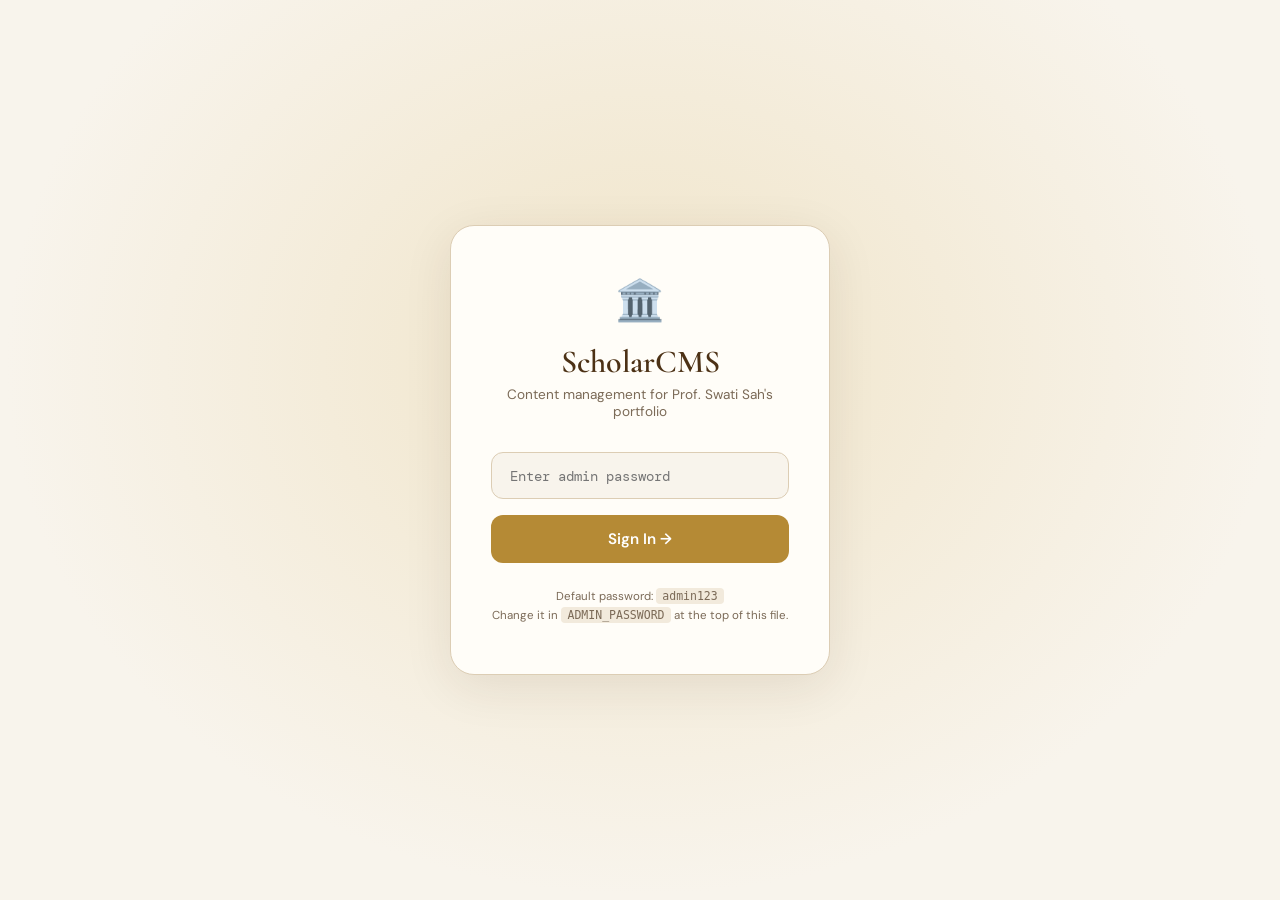
==== commit 4a0fa668: "admin panel updated" ====
--- a/admin-panel.html
+++ b/admin-panel.html
@@ -17,7 +17,7 @@
   --muted:#7b6a57;
   --border:#dccdb4;
   --shadow:rgba(50,30,10,.09);
-  --radius:16px;
+  --radius:14px;
   --green:#2d7a4a;
   --red:#b83232;
   --blue:#2563a8;
@@ -58,47 +58,39 @@
 }
 .login-card .login-btn:hover{opacity:.88;}
 .login-error{color:var(--red);font-size:.82rem;margin-top:.75rem;display:none;}
-.login-hint{font-size:.72rem;color:var(--muted);margin-top:1.5rem;}
+.login-hint{font-size:.72rem;color:var(--muted);margin-top:1.5rem;line-height:1.7;}
 
 /* ══ ADMIN LAYOUT ══ */
 #admin-screen{display:none;height:100vh;flex-direction:column;}
 
 /* TOP BAR */
 .topbar{
-  height:68px;border-bottom:1px solid var(--border);
+  height:62px;border-bottom:1px solid var(--border);
   background:rgba(255,252,245,.97);backdrop-filter:blur(10px);
   display:flex;align-items:center;justify-content:space-between;
-  padding:0 28px;flex-shrink:0;position:sticky;top:0;z-index:100;
-}
-.brand{display:flex;gap:12px;align-items:center;}
+  padding:0 24px;flex-shrink:0;z-index:100;
+}
+.brand{display:flex;gap:10px;align-items:center;}
 .brand-badge{
-  width:42px;height:42px;border-radius:12px;
+  width:38px;height:38px;border-radius:10px;
   background:linear-gradient(135deg,#d5bb7a,var(--gold));
   display:flex;align-items:center;justify-content:center;
-  font-weight:700;font-size:1.1rem;color:white;flex-shrink:0;
-}
-.brand h1{font-family:'Cormorant Garamond',serif;font-size:1.6rem;font-weight:600;color:var(--brown);}
-.brand small{display:block;color:var(--muted);font-size:.72rem;line-height:1;}
-
-.top-search{
-  width:360px;background:white;border:1.5px solid var(--border);
-  padding:10px 14px;border-radius:12px;font-size:.88rem;outline:none;
-  transition:border-color .2s;
-}
-.top-search:focus{border-color:var(--gold);}
-
-.top-actions{display:flex;gap:10px;align-items:center;}
+  font-weight:700;font-size:1rem;color:white;flex-shrink:0;
+}
+.brand h1{font-family:'Cormorant Garamond',serif;font-size:1.5rem;font-weight:600;color:var(--brown);}
+.brand small{display:block;color:var(--muted);font-size:.68rem;line-height:1;}
+.top-actions{display:flex;gap:8px;align-items:center;}
 .save-status{
-  font-size:.82rem;color:var(--green);font-weight:600;
-  padding:6px 12px;background:#edfaf3;border-radius:20px;border:1px solid #b7e4cc;
+  font-size:.78rem;color:var(--green);font-weight:600;
+  padding:5px 11px;background:#edfaf3;border-radius:20px;border:1px solid #b7e4cc;
 }
 .save-status.unsaved{color:#8a5500;background:#fdf5e6;border-color:#e8d4a0;}
 
 /* BUTTONS */
 .btn{
   display:inline-flex;align-items:center;gap:.35rem;
-  padding:.55rem 1rem;border-radius:10px;
-  font-size:.85rem;font-weight:500;cursor:pointer;border:none;
+  padding:.5rem .9rem;border-radius:9px;
+  font-size:.83rem;font-weight:500;cursor:pointer;border:none;
   transition:all .18s;white-space:nowrap;
 }
 .btn-primary{background:var(--gold);color:white;}
@@ -109,545 +101,402 @@
 .btn-danger:hover{background:#fdf0f0;}
 .btn-green{background:#2d7a4a;color:white;}
 .btn-green:hover{background:#236039;}
-.btn-sm{padding:.38rem .75rem;font-size:.78rem;}
+.btn-ghost{background:transparent;color:var(--muted);border:1px solid transparent;}
+.btn-ghost:hover{background:var(--panel2);color:var(--brown);}
+.btn-sm{padding:.32rem .65rem;font-size:.75rem;}
+.btn-xs{padding:.22rem .5rem;font-size:.7rem;}
 
 /* LAYOUT */
-.layout{display:flex;height:calc(100vh - 68px);}
+.layout{display:flex;height:calc(100vh - 62px);}
 
 /* SIDEBAR */
 .sidebar{
-  width:260px;flex-shrink:0;background:var(--panel);
-  border-right:1px solid var(--border);padding:20px 14px;
+  width:240px;flex-shrink:0;background:var(--panel);
+  border-right:1px solid var(--border);padding:16px 12px;
   overflow-y:auto;
 }
 .menu-label{
-  font-size:.68rem;letter-spacing:.16em;text-transform:uppercase;
-  color:#9b8a77;padding:.8rem .6rem .35rem;font-family:'DM Mono',monospace;
+  font-size:.65rem;letter-spacing:.16em;text-transform:uppercase;
+  color:#9b8a77;padding:.8rem .6rem .3rem;font-family:'DM Mono',monospace;
 }
 .menu-item{
-  width:100%;border:none;background:none;padding:10px 12px;
-  border-radius:10px;text-align:left;margin-bottom:3px;
-  font-size:.875rem;font-weight:500;cursor:pointer;color:var(--muted);
-  transition:all .15s;display:flex;align-items:center;gap:8px;
+  width:100%;border:none;background:none;padding:9px 11px;
+  border-radius:9px;text-align:left;margin-bottom:2px;
+  font-size:.845rem;font-weight:500;cursor:pointer;color:var(--muted);
+  transition:all .15s;display:flex;align-items:center;gap:7px;
 }
 .menu-item:hover{background:var(--panel2);color:var(--brown);}
-.menu-item.active{background:var(--panel2);color:var(--brown);font-weight:600;}
-.menu-item .icon{font-size:.95rem;width:20px;text-align:center;flex-shrink:0;}
+.menu-item.active{background:linear-gradient(135deg,#f7e9c8,var(--panel2));color:var(--brown);font-weight:600;border:1px solid #e8d4a0;}
+.menu-item .icon{font-size:.9rem;width:18px;text-align:center;flex-shrink:0;}
 .menu-badge{
   margin-left:auto;background:var(--border);color:var(--muted);
-  border-radius:20px;padding:1px 7px;font-size:.7rem;font-family:'DM Mono',monospace;
+  border-radius:20px;padding:1px 7px;font-size:.67rem;font-family:'DM Mono',monospace;
 }
 
 /* MAIN */
-.main{flex:1;overflow-y:auto;padding:30px 34px;}
+.main{flex:1;overflow-y:auto;padding:26px 30px;}
 
 /* SECTION HEADER */
 .section-hdr{
   display:flex;align-items:flex-start;justify-content:space-between;
-  margin-bottom:24px;gap:1rem;flex-wrap:wrap;
-}
-.section-hdr h2{font-family:'Cormorant Garamond',serif;font-size:2.2rem;font-weight:600;}
-.section-hdr p{color:var(--muted);font-size:.85rem;margin-top:4px;}
+  margin-bottom:22px;gap:1rem;flex-wrap:wrap;
+}
+.section-hdr h2{font-family:'Cormorant Garamond',serif;font-size:2rem;font-weight:600;color:var(--brown);}
+.section-hdr p{color:var(--muted);font-size:.82rem;margin-top:3px;}
 
 /* CARDS / PANELS */
 .panel{
   background:white;border:1px solid var(--border);
-  border-radius:var(--radius);margin-bottom:20px;
-  box-shadow:0 3px 16px var(--shadow);
+  border-radius:var(--radius);margin-bottom:18px;
+  box-shadow:0 2px 12px var(--shadow);
 }
 .panel-head{
-  padding:16px 20px;border-bottom:1px solid var(--border);
+  padding:14px 18px;border-bottom:1px solid var(--border);
   display:flex;align-items:center;justify-content:space-between;
-}
-.panel-head h3{font-family:'Cormorant Garamond',serif;font-size:1.35rem;font-weight:600;}
-.panel-body{padding:20px;}
+  background:var(--panel);border-radius:var(--radius) var(--radius) 0 0;
+}
+.panel-head h3{font-family:'Cormorant Garamond',serif;font-size:1.25rem;font-weight:600;color:var(--brown);}
+.panel-body{padding:18px;}
 
 /* STATS GRID */
-.stats-grid{display:grid;grid-template-columns:repeat(4,1fr);gap:16px;margin-bottom:24px;}
+.stats-grid{display:grid;grid-template-columns:repeat(4,1fr);gap:14px;margin-bottom:22px;}
 .stat-card{
   background:white;border:1px solid var(--border);
-  border-radius:var(--radius);padding:22px 20px;
-  box-shadow:0 3px 14px var(--shadow);
-}
-.stat-card .num{font-size:2rem;font-weight:700;color:var(--gold);font-family:'DM Mono',monospace;}
-.stat-card .lbl{margin-top:5px;color:var(--muted);font-size:.82rem;}
+  border-radius:var(--radius);padding:18px;
+  box-shadow:0 2px 12px var(--shadow);
+  position:relative;overflow:hidden;
+}
+.stat-card::before{content:'';position:absolute;top:0;left:0;right:0;height:3px;background:linear-gradient(90deg,var(--gold),#e8c97a);}
+.stat-card .num{font-size:1.9rem;font-weight:700;color:var(--gold);font-family:'DM Mono',monospace;}
+.stat-card .lbl{margin-top:4px;color:var(--muted);font-size:.78rem;}
 
 /* FIELDS */
-.field{margin-bottom:16px;}
+.field{margin-bottom:14px;}
 .field label{
-  display:block;font-size:.73rem;text-transform:uppercase;
-  letter-spacing:.09em;margin-bottom:6px;color:var(--muted);
+  display:block;font-size:.7rem;text-transform:uppercase;
+  letter-spacing:.1em;margin-bottom:5px;color:var(--muted);
   font-family:'DM Mono',monospace;
 }
 .field input,.field textarea,.field select{
-  width:100%;padding:11px 14px;border-radius:10px;
+  width:100%;padding:10px 13px;border-radius:9px;
   border:1.5px solid var(--border);background:#fffdf9;
-  color:var(--text);font-size:.88rem;outline:none;
+  color:var(--text);font-size:.86rem;outline:none;
   transition:border-color .2s;
 }
-.field input:focus,.field textarea:focus,.field select:focus{border-color:var(--gold);}
-.field textarea{resize:vertical;min-height:100px;line-height:1.6;}
+.field input:focus,.field textarea:focus,.field select:focus{border-color:var(--gold);background:white;}
+.field textarea{resize:vertical;min-height:90px;line-height:1.6;}
 .field select{appearance:none;background-image:url("data:image/svg+xml,%3Csvg xmlns='http://www.w3.org/2000/svg' width='12' height='8' viewBox='0 0 12 8'%3E%3Cpath d='M1 1l5 5 5-5' stroke='%237b6a57' stroke-width='1.5' fill='none' stroke-linecap='round'/%3E%3C/svg%3E");background-repeat:no-repeat;background-position:right 12px center;padding-right:34px;}
-.grid-2{display:grid;grid-template-columns:1fr 1fr;gap:16px;}
-.grid-3{display:grid;grid-template-columns:1fr 1fr 1fr;gap:14px;}
+.grid-2{display:grid;grid-template-columns:1fr 1fr;gap:14px;}
+.grid-3{display:grid;grid-template-columns:1fr 1fr 1fr;gap:12px;}
+.field-hint{font-size:.7rem;color:var(--muted);margin-top:4px;}
 
 /* TAGS */
 .tags-input-wrapper{
-  background:#fffdf9;border:1.5px solid var(--border);border-radius:10px;
-  padding:.4rem .5rem;display:flex;flex-wrap:wrap;gap:.35rem;
-  cursor:text;transition:border-color .2s;min-height:44px;align-items:center;
+  background:#fffdf9;border:1.5px solid var(--border);border-radius:9px;
+  padding:.4rem .5rem;display:flex;flex-wrap:wrap;gap:.3rem;
+  cursor:text;transition:border-color .2s;min-height:42px;align-items:center;
 }
 .tags-input-wrapper:focus-within{border-color:var(--gold);}
 .tag-chip{
-  background:var(--panel2);color:var(--brown);border-radius:6px;
-  padding:.2rem .5rem;font-size:.78rem;display:flex;align-items:center;gap:.3rem;border:1px solid var(--border);
-}
-.tag-chip button{background:none;border:none;color:var(--muted);cursor:pointer;padding:0;line-height:1;font-size:.95rem;}
+  background:var(--panel2);border:1px solid var(--border);
+  border-radius:20px;padding:2px 10px;font-size:.73rem;
+  display:inline-flex;align-items:center;gap:5px;
+}
+.tag-chip button{background:none;border:none;cursor:pointer;color:var(--muted);font-size:.8rem;padding:0;line-height:1;}
 .tag-chip button:hover{color:var(--red);}
-.tags-input-wrapper input{border:none;background:none;color:var(--text);font-size:.85rem;padding:.2rem .3rem;outline:none;flex:1;min-width:90px;}
-
-/* CARD LIST */
-.card-list{display:flex;flex-direction:column;gap:.65rem;}
-.card-list-item{
-  background:var(--bg);border:1.5px solid var(--border);border-radius:12px;
-  padding:14px 16px;display:flex;align-items:flex-start;gap:14px;
-  transition:border-color .15s;
-}
-.card-list-item:hover{border-color:var(--gold);}
-.item-content{flex:1;min-width:0;}
-.item-title{font-size:.9rem;font-weight:500;margin-bottom:3px;color:var(--text);}
-.item-meta{font-size:.78rem;color:var(--muted);line-height:1.4;}
-.item-actions{display:flex;gap:.45rem;flex-shrink:0;align-items:flex-start;}
+.tags-input-wrapper input{
+  border:none;background:none;outline:none;font-size:.8rem;
+  color:var(--text);min-width:120px;padding:2px 4px;
+}
+
+/* LIST ITEMS */
+.list-item{
+  display:flex;align-items:flex-start;gap:12px;padding:14px 16px;
+  border:1px solid var(--border);border-radius:10px;margin-bottom:8px;
+  background:white;transition:box-shadow .15s;
+}
+.list-item:hover{box-shadow:0 4px 16px var(--shadow);}
+.list-item-body{flex:1;min-width:0;}
+.list-item-title{font-weight:600;font-size:.88rem;color:var(--brown);margin-bottom:3px;line-height:1.3;}
+.list-item-sub{font-size:.78rem;color:var(--muted);line-height:1.4;}
+.list-item-actions{display:flex;gap:6px;flex-shrink:0;align-items:flex-start;padding-top:1px;}
+.list-item-num{
+  width:26px;height:26px;border-radius:8px;background:var(--panel2);
+  display:flex;align-items:center;justify-content:center;
+  font-size:.72rem;font-weight:600;color:var(--muted);flex-shrink:0;margin-top:1px;
+  font-family:'DM Mono',monospace;
+}
 
 /* MODAL */
 .modal-backdrop{
-  position:fixed;inset:0;background:rgba(44,25,5,.55);
-  z-index:200;display:none;align-items:center;justify-content:center;
-  backdrop-filter:blur(4px);
+  position:fixed;inset:0;background:rgba(30,15,5,.45);backdrop-filter:blur(3px);
+  display:none;align-items:center;justify-content:center;z-index:1000;padding:20px;
 }
 .modal-backdrop.open{display:flex;}
 .modal{
   background:var(--panel);border:1px solid var(--border);
-  border-radius:20px;width:620px;max-width:95vw;max-height:90vh;
-  overflow-y:auto;box-shadow:0 20px 60px rgba(44,25,5,.2);
+  border-radius:20px;width:100%;max-width:600px;max-height:90vh;
+  display:flex;flex-direction:column;box-shadow:0 24px 80px rgba(30,15,5,.3);
 }
 .modal-head{
-  padding:18px 22px;border-bottom:1px solid var(--border);
-  display:flex;align-items:center;justify-content:space-between;
-  position:sticky;top:0;background:var(--panel);z-index:1;border-radius:20px 20px 0 0;
-}
-.modal-head h3{font-family:'Cormorant Garamond',serif;font-size:1.4rem;font-weight:600;}
-.modal-close{background:none;border:none;color:var(--muted);font-size:1.3rem;cursor:pointer;padding:.1rem .4rem;border-radius:6px;}
-.modal-close:hover{background:var(--panel2);}
-.modal-body{padding:22px;}
-.modal-footer{
-  padding:14px 22px;border-top:1px solid var(--border);
-  display:flex;justify-content:flex-end;gap:.6rem;
-}
+  padding:20px 24px 16px;border-bottom:1px solid var(--border);
+  display:flex;align-items:center;justify-content:space-between;flex-shrink:0;
+}
+.modal-head h3{font-family:'Cormorant Garamond',serif;font-size:1.5rem;font-weight:600;color:var(--brown);}
+.modal-close{background:none;border:none;font-size:1.4rem;cursor:pointer;color:var(--muted);padding:4px 8px;border-radius:8px;}
+.modal-close:hover{background:var(--panel2);color:var(--brown);}
+.modal-body{padding:20px 24px;overflow-y:auto;flex:1;}
+.modal-foot{padding:16px 24px;border-top:1px solid var(--border);display:flex;gap:10px;justify-content:flex-end;flex-shrink:0;}
 
 /* TOAST */
 .toast{
-  position:fixed;bottom:2rem;right:2rem;
-  background:var(--panel);border:1px solid var(--border);
-  border-left:4px solid var(--green);border-radius:12px;
-  padding:1rem 1.3rem;font-size:.88rem;z-index:999;
-  transform:translateY(120%);opacity:0;transition:all .3s ease;
-  max-width:340px;box-shadow:0 6px 24px var(--shadow);
-}
-.toast.show{transform:translateY(0);opacity:1;}
-.toast.error{border-left-color:var(--red);}
-
-/* PUBLISH */
-.publish-hero{
-  background:linear-gradient(135deg,#fdf6e8,#f5e8c8);
-  border:1.5px solid var(--gold);border-radius:var(--radius);
-  padding:28px;margin-bottom:20px;
-}
-.publish-hero h3{font-family:'Cormorant Garamond',serif;font-size:1.8rem;color:var(--brown);margin-bottom:.4rem;}
-.publish-hero p{color:var(--muted);font-size:.88rem;line-height:1.7;margin-bottom:1.2rem;}
-.publish-steps{background:white;border-radius:10px;padding:18px;margin-bottom:18px;}
-.publish-step{display:flex;gap:10px;align-items:flex-start;margin-bottom:12px;font-size:.85rem;color:var(--muted);}
-.publish-step:last-child{margin-bottom:0;}
+  position:fixed;bottom:28px;left:50%;transform:translateX(-50%) translateY(20px);
+  background:var(--brown);color:white;padding:10px 22px;border-radius:30px;
+  font-size:.83rem;font-weight:500;opacity:0;transition:all .3s;pointer-events:none;z-index:9999;
+  white-space:nowrap;box-shadow:0 8px 30px rgba(30,15,5,.3);
+}
+.toast.show{opacity:1;transform:translateX(-50%) translateY(0);}
+.toast.error{background:var(--red);}
+.toast.success{background:var(--green);}
+
+/* CODE BLOCK */
+.code-block{
+  background:#1e1208;color:#e8d9bb;border-radius:12px;
+  padding:18px 20px;font-family:'DM Mono',monospace;
+  font-size:.76rem;line-height:1.7;overflow-x:auto;
+  white-space:pre;border:1px solid #3a2515;margin-bottom:14px;
+}
+
+/* GITHUB WORKFLOW */
+.workflow-step{
+  display:flex;gap:16px;padding:16px;border:1px solid var(--border);
+  border-radius:10px;margin-bottom:10px;background:white;
+}
 .step-num{
-  background:var(--gold);color:white;border-radius:50%;
-  width:22px;height:22px;display:flex;align-items:center;justify-content:center;
-  font-size:.7rem;font-weight:700;flex-shrink:0;margin-top:.1rem;
-}
-code{
-  font-family:'DM Mono',monospace;background:var(--panel2);
-  padding:.15rem .4rem;border-radius:5px;font-size:.8rem;color:var(--brown);
-}
-
-/* PATCH CODE BLOCK */
-.code-block{
-  background:#2f2114;border-radius:12px;padding:18px;
-  overflow-x:auto;font-family:'DM Mono',monospace;font-size:.77rem;
-  color:#d4b896;line-height:1.75;margin:14px 0;
-  border:1px solid var(--border);
-}
-
-/* UPLOAD ZONE */
-.upload-zone{
-  border:2px dashed var(--border);border-radius:12px;
-  padding:2rem;text-align:center;cursor:pointer;transition:border-color .2s;
-  background:#fffdf9;
-}
-.upload-zone:hover{border-color:var(--gold);}
-.upload-zone .upload-icon{font-size:2rem;margin-bottom:.5rem;}
-.upload-zone p{color:var(--muted);font-size:.85rem;}
-
-/* QUICK ACTIONS */
-.quick-actions{display:grid;grid-template-columns:repeat(3,1fr);gap:12px;margin-top:16px;}
-.action-box{
-  padding:18px 16px;background:var(--panel2);border-radius:12px;
-  font-weight:600;font-size:.85rem;cursor:pointer;border:1.5px solid transparent;
-  transition:all .18s;text-align:center;
-}
-.action-box:hover{border-color:var(--gold);background:white;}
-
-/* TABLE */
-.data-table{width:100%;border-collapse:collapse;}
-.data-table th{
-  text-align:left;padding:12px 14px;font-size:.7rem;
-  letter-spacing:.1em;text-transform:uppercase;color:var(--muted);
-  font-family:'DM Mono',monospace;border-bottom:1.5px solid var(--border);
-}
-.data-table td{padding:13px 14px;border-bottom:1px solid #f0e8d8;font-size:.87rem;}
-.data-table tr:last-child td{border-bottom:none;}
-.data-table tr:hover td{background:#fffcf5;}
-.badge{padding:4px 10px;background:var(--panel2);border-radius:20px;font-size:.72rem;border:1px solid var(--border);}
-.badge.green{background:#edfaf3;border-color:#b7e4cc;color:var(--green);}
-.badge.gold{background:#fdf5e6;border-color:#e8d4a0;color:#7a5500;}
-
-/* TAB CONTENT */
-.tab-content{display:none;}
-.tab-content.active{display:block;}
+  width:32px;height:32px;border-radius:50%;
+  background:linear-gradient(135deg,#d5bb7a,var(--gold));
+  color:white;display:flex;align-items:center;justify-content:center;
+  font-weight:700;font-size:.85rem;flex-shrink:0;
+}
+.step-content h4{font-size:.88rem;font-weight:600;color:var(--brown);margin-bottom:4px;}
+.step-content p{font-size:.8rem;color:var(--muted);line-height:1.5;}
+
+/* TABS */
+.tabs{display:flex;gap:4px;margin-bottom:20px;border-bottom:1px solid var(--border);padding-bottom:0;}
+.tab{
+  padding:8px 16px;border-radius:8px 8px 0 0;font-size:.82rem;font-weight:500;
+  cursor:pointer;background:none;border:1px solid transparent;color:var(--muted);
+  border-bottom:2px solid transparent;transition:all .15s;margin-bottom:-1px;
+}
+.tab.active{color:var(--brown);border-color:var(--border) var(--border) white var(--border);background:white;border-bottom-color:white;}
+.tab-panel{display:none;}
+.tab-panel.active{display:block;}
+
+/* TOPIC LIST EDITOR */
+.topic-list{list-style:none;margin-bottom:8px;}
+.topic-list li{
+  display:flex;align-items:center;gap:8px;padding:7px 10px;
+  background:white;border:1px solid var(--border);border-radius:8px;margin-bottom:5px;
+}
+.topic-list li input{flex:1;border:none;background:none;outline:none;font-size:.84rem;}
+.topic-list li .drag-handle{color:var(--border);cursor:grab;font-size:.9rem;}
+.topic-list li .remove-topic{background:none;border:none;cursor:pointer;color:var(--border);font-size:1rem;padding:0 2px;}
+.topic-list li .remove-topic:hover{color:var(--red);}
+
+/* UNIVERSITY ACCORDION */
+.uni-section{margin-bottom:12px;border:1px solid var(--border);border-radius:12px;overflow:hidden;}
+.uni-header{
+  width:100%;border:none;background:var(--panel);padding:14px 18px;
+  display:flex;align-items:center;gap:10px;cursor:pointer;
+  font-size:.9rem;font-weight:600;color:var(--brown);text-align:left;
+  transition:background .15s;
+}
+.uni-header:hover{background:var(--panel2);}
+.uni-header .chevron{margin-left:auto;transition:transform .2s;font-size:.75rem;}
+.uni-header.open .chevron{transform:rotate(180deg);}
+.uni-body{display:none;padding:14px 18px;background:white;}
+.uni-body.open{display:block;}
+.course-row{
+  display:flex;align-items:center;gap:10px;padding:10px 12px;
+  border:1px solid var(--border);border-radius:9px;margin-bottom:8px;background:#fffdf8;
+}
+.course-row-info{flex:1;min-width:0;}
+.course-row-title{font-size:.84rem;font-weight:600;color:var(--brown);}
+.course-row-sub{font-size:.73rem;color:var(--muted);}
+
+/* EMPTY STATE */
+.empty-state{text-align:center;padding:40px 20px;color:var(--muted);}
+.empty-state .icon{font-size:2.5rem;margin-bottom:10px;}
+.empty-state p{font-size:.85rem;}
+
+/* INLINE EDITABLE */
+.inline-field{display:flex;align-items:center;gap:8px;margin-bottom:10px;}
+.inline-field label{font-size:.75rem;color:var(--muted);font-family:'DM Mono',monospace;min-width:120px;text-transform:uppercase;letter-spacing:.07em;}
+.inline-field input{flex:1;padding:8px 12px;border:1.5px solid var(--border);border-radius:8px;font-size:.85rem;outline:none;background:#fffdf9;}
+.inline-field input:focus{border-color:var(--gold);}
+
+/* SEARCH BAR */
+.search-bar{
+  background:white;border:1.5px solid var(--border);padding:9px 14px;
+  border-radius:10px;font-size:.85rem;outline:none;width:100%;margin-bottom:16px;
+  transition:border-color .2s;
+}
+.search-bar:focus{border-color:var(--gold);}
+
+/* RECOGNITION CARD */
+.recognition-card{
+  display:flex;gap:14px;padding:16px;border:1px solid var(--border);
+  border-radius:10px;margin-bottom:8px;background:white;
+}
+.recognition-icon{font-size:1.8rem;flex-shrink:0;}
+.recognition-body{flex:1;}
+.recognition-title{font-weight:600;font-size:.88rem;color:var(--brown);margin-bottom:4px;}
+.recognition-text{font-size:.8rem;color:var(--muted);line-height:1.5;}
+.recognition-actions{display:flex;gap:6px;margin-top:8px;}
+
+/* QUAL CARD */
+.qual-card{
+  display:grid;grid-template-columns:auto 1fr auto;gap:14px;align-items:start;
+  padding:14px 16px;border:1px solid var(--border);border-radius:10px;margin-bottom:8px;background:white;
+}
+.degree-badge{
+  background:linear-gradient(135deg,var(--gold),#c9a14d);color:white;
+  padding:4px 12px;border-radius:20px;font-size:.78rem;font-weight:600;
+  font-family:'DM Mono',monospace;white-space:nowrap;
+}
+
+/* DEPLOY PANEL */
+.deploy-card{
+  background:linear-gradient(135deg,#1e3a2f,#163026);color:white;
+  border-radius:14px;padding:24px;margin-bottom:16px;
+}
+.deploy-card h3{font-family:'Cormorant Garamond',serif;font-size:1.5rem;font-weight:600;margin-bottom:6px;}
+.deploy-card p{font-size:.82rem;opacity:.75;line-height:1.6;margin-bottom:16px;}
+.deploy-steps{list-style:none;}
+.deploy-steps li{display:flex;align-items:flex-start;gap:10px;margin-bottom:10px;font-size:.82rem;opacity:.85;}
+.deploy-steps li::before{content:'→';color:#4ade80;flex-shrink:0;margin-top:.05rem;}
 
 /* SCROLLBAR */
-::-webkit-scrollbar{width:5px;}
+::-webkit-scrollbar{width:5px;height:5px;}
 ::-webkit-scrollbar-track{background:transparent;}
-::-webkit-scrollbar-thumb{background:var(--border);border-radius:3px;}
-::-webkit-scrollbar-thumb:hover{background:var(--gold);}
-
-/* NOTE */
-.info-note{
-  background:#fdf5e6;border:1px solid #e8d4a0;border-radius:10px;
-  padding:12px 14px;font-size:.82rem;color:#7a5500;line-height:1.6;
-  margin-bottom:16px;
-}
-
-@media(max-width:1100px){
-  .stats-grid{grid-template-columns:repeat(2,1fr);}
-  .sidebar{width:220px;}
-  .main{padding:20px;}
-}
+::-webkit-scrollbar-thumb{background:var(--border);border-radius:10px;}
 </style>
 </head>
 <body>
 
-<!-- ════════════════ LOGIN ════════════════ -->
+<!-- ═══════════════════ LOGIN ═══════════════════ -->
 <div id="login-screen">
   <div class="login-card">
-    <div class="login-logo">🎓</div>
+    <div class="login-logo">🏛️</div>
     <h1>ScholarCMS</h1>
-    <p>Admin Panel — Prof. Swati Sah</p>
-    <input type="password" id="pwd-input" placeholder="Enter admin password" onkeydown="if(event.key==='Enter')doLogin()">
-    <button class="login-btn" onclick="doLogin()">Sign In</button>
-    <div class="login-error" id="login-error">❌ Incorrect password. Please try again.</div>
-    <p class="login-hint">Default: <code>admin123</code> — change in &lt;script&gt; at bottom</p>
+    <p>Content management for Prof. Swati Sah's portfolio</p>
+    <input type="password" id="pw-input" placeholder="Enter admin password" onkeydown="if(event.key==='Enter')doLogin()">
+    <button class="login-btn" onclick="doLogin()">Sign In →</button>
+    <div class="login-error" id="login-error">Incorrect password. Try again.</div>
+    <div class="login-hint">
+      Default password: <code style="background:var(--panel2);padding:1px 6px;border-radius:4px;">admin123</code><br>
+      Change it in <code style="background:var(--panel2);padding:1px 6px;border-radius:4px;">ADMIN_PASSWORD</code> at the top of this file.
+    </div>
   </div>
 </div>
 
-<!-- ════════════════ ADMIN ════════════════ -->
-<div id="admin-screen" style="display:none;">
-
-  <!-- TOP BAR -->
+<!-- ═══════════════════ ADMIN ═══════════════════ -->
+<div id="admin-screen">
+  <!-- TOPBAR -->
   <div class="topbar">
     <div class="brand">
       <div class="brand-badge">S</div>
       <div>
         <h1>ScholarCMS</h1>
-        <small>Academic Content Management Studio</small>
-      </div>
-    </div>
-    <input class="top-search" placeholder="Search sections…" oninput="filterMenu(this.value)">
+        <small>Prof. Swati Sah — Portfolio Manager</small>
+      </div>
+    </div>
     <div class="top-actions">
-      <div class="save-status" id="save-status">● All Saved</div>
-      <button class="btn btn-outline btn-sm" onclick="loadFromFile()">⬆ Load JSON</button>
-      <button class="btn btn-outline btn-sm" onclick="downloadJSON()">⬇ Export JSON</button>
-      <button class="btn btn-primary btn-sm" onclick="switchToTab('publish')">🚀 Publish Guide</button>
-      <button class="btn btn-outline btn-sm" style="color:var(--red);" onclick="doLogout()">Sign Out</button>
-    </div>
-  </div>
-
+      <span class="save-status" id="save-status">● All Saved</span>
+      <button class="btn btn-outline btn-sm" onclick="loadFromFile()">📂 Import JSON</button>
+      <button class="btn btn-primary btn-sm" onclick="downloadJSON()">⬇ Export content.json</button>
+      <input type="file" id="file-input" accept=".json" style="display:none" onchange="handleFileLoad(event)">
+    </div>
+  </div>
+
+  <!-- LAYOUT -->
   <div class="layout">
-
     <!-- SIDEBAR -->
-    <aside class="sidebar" id="sidebar">
-      <div class="menu-label">Dashboard</div>
-      <button class="menu-item active" data-tab="dashboard" onclick="switchTab(this)"><span class="icon">🏠</span>Overview</button>
+    <div class="sidebar">
+      <div class="menu-label">Overview</div>
+      <button class="menu-item active" onclick="nav('dashboard')" id="nav-dashboard">
+        <span class="icon">🏠</span> Dashboard
+      </button>
 
       <div class="menu-label">Profile</div>
-      <button class="menu-item" data-tab="profile" onclick="switchTab(this)"><span class="icon">👤</span>Basic Info</button>
-      <button class="menu-item" data-tab="links" onclick="switchTab(this)"><span class="icon">🔗</span>Links & Photos</button>
-      <button class="menu-item" data-tab="about" onclick="switchTab(this)"><span class="icon">📝</span>Bio & Experience</button>
+      <button class="menu-item" onclick="nav('profile')" id="nav-profile">
+        <span class="icon">👤</span> Professor Info
+      </button>
+      <button class="menu-item" onclick="nav('about')" id="nav-about">
+        <span class="icon">📖</span> About &amp; Bio
+      </button>
+      <button class="menu-item" onclick="nav('qualifications')" id="nav-qualifications">
+        <span class="icon">🎓</span> Qualifications
+      </button>
+      <button class="menu-item" onclick="nav('recognitions')" id="nav-recognitions">
+        <span class="icon">🏆</span> Recognitions
+      </button>
+      <button class="menu-item" onclick="nav('experience')" id="nav-experience">
+        <span class="icon">💼</span> Experience
+      </button>
 
       <div class="menu-label">Teaching</div>
-      <button class="menu-item" data-tab="courses" onclick="switchTab(this)"><span class="icon">📚</span>Courses</button>
+      <button class="menu-item" onclick="nav('courses')" id="nav-courses">
+        <span class="icon">📚</span> Courses
+        <span class="menu-badge" id="badge-courses">0</span>
+      </button>
 
       <div class="menu-label">Research</div>
-      <button class="menu-item" data-tab="papers" onclick="switchTab(this)"><span class="icon">📄</span>Conference Papers <span class="menu-badge" id="badge-papers">0</span></button>
-      <button class="menu-item" data-tab="articles" onclick="switchTab(this)"><span class="icon">📰</span>Journal Articles <span class="menu-badge" id="badge-articles">0</span></button>
-      <button class="menu-item" data-tab="books" onclick="switchTab(this)"><span class="icon">📖</span>Books <span class="menu-badge" id="badge-books">0</span></button>
-
-      <div class="menu-label">Events & Media</div>
-      <button class="menu-item" data-tab="workshops" onclick="switchTab(this)"><span class="icon">🎤</span>Workshops <span class="menu-badge" id="badge-workshops">0</span></button>
-      <button class="menu-item" data-tab="lectures" onclick="switchTab(this)"><span class="icon">▶️</span>Lectures / Videos <span class="menu-badge" id="badge-lectures">0</span></button>
-
-      <div class="menu-label">Deploy</div>
-      <button class="menu-item" data-tab="publish" onclick="switchTab(this)"><span class="icon">🚀</span>Publish to GitHub</button>
-    </aside>
+      <button class="menu-item" onclick="nav('papers')" id="nav-papers">
+        <span class="icon">📄</span> Conference Papers
+        <span class="menu-badge" id="badge-papers">0</span>
+      </button>
+      <button class="menu-item" onclick="nav('articles')" id="nav-articles">
+        <span class="icon">📰</span> Journal Articles
+        <span class="menu-badge" id="badge-articles">0</span>
+      </button>
+      <button class="menu-item" onclick="nav('books')" id="nav-books">
+        <span class="icon">📗</span> Books
+        <span class="menu-badge" id="badge-books">0</span>
+      </button>
+
+      <div class="menu-label">Activities</div>
+      <button class="menu-item" onclick="nav('workshops')" id="nav-workshops">
+        <span class="icon">🎤</span> Workshops
+        <span class="menu-badge" id="badge-workshops">0</span>
+      </button>
+      <button class="menu-item" onclick="nav('lectures')" id="nav-lectures">
+        <span class="icon">▶️</span> YouTube Lectures
+        <span class="menu-badge" id="badge-lectures">0</span>
+      </button>
+
+      <div class="menu-label">System</div>
+      <button class="menu-item" onclick="nav('deploy')" id="nav-deploy">
+        <span class="icon">🚀</span> Deploy Guide
+      </button>
+    </div>
 
     <!-- MAIN -->
-    <main class="main">
-
-      <!-- ── DASHBOARD ── -->
-      <div class="tab-content active" id="tab-dashboard">
-        <div class="section-hdr">
-          <div>
-            <h2>Dashboard</h2>
-            <p>Welcome back. All changes are saved locally until you export & publish.</p>
-          </div>
-          <button class="btn btn-outline" onclick="downloadJSON()">⬇ Export JSON</button>
-        </div>
-
-        <div class="stats-grid" id="stats-grid"></div>
-
-        <div class="panel">
-          <div class="panel-head">
-            <h3>Quick Edit — Profile</h3>
-            <button class="btn btn-primary btn-sm" onclick="saveSection('profile')">Save Changes</button>
-          </div>
-          <div class="panel-body">
-            <div class="grid-2">
-              <div class="field"><label>Professor Name</label><input type="text" id="q-name"></div>
-              <div class="field"><label>Title</label><input type="text" id="q-title"></div>
-            </div>
-            <div class="field"><label>Short Bio (shown on homepage)</label><textarea id="q-shortBio" rows="3"></textarea></div>
-          </div>
-        </div>
-
-        <div class="panel">
-          <div class="panel-head"><h3>Recent Publications</h3><button class="btn btn-outline btn-sm" onclick="switchToTab('papers')">View All →</button></div>
-          <div class="panel-body">
-            <table class="data-table" id="recent-papers-table"></table>
-          </div>
-        </div>
-
-        <div class="panel">
-          <div class="panel-head"><h3>Quick Actions</h3></div>
-          <div class="panel-body">
-            <div class="quick-actions">
-              <div class="action-box" onclick="openModal('paper')">+ Add Paper</div>
-              <div class="action-box" onclick="openModal('article')">+ Add Article</div>
-              <div class="action-box" onclick="openModal('book')">+ Add Book</div>
-              <div class="action-box" onclick="openModal('workshop')">+ Add Workshop</div>
-              <div class="action-box" onclick="openModal('lecture')">+ Add Lecture</div>
-              <div class="action-box" onclick="switchToTab('publish')">🚀 Publish Guide</div>
-            </div>
-          </div>
-        </div>
-      </div>
-
-      <!-- ── PROFILE ── -->
-      <div class="tab-content" id="tab-profile">
-        <div class="section-hdr">
-          <div><h2>Basic Info</h2><p>Core profile information displayed across the site</p></div>
-          <button class="btn btn-primary" onclick="saveSection('profile')">Save Changes</button>
-        </div>
-        <div class="panel">
-          <div class="panel-head"><h3>Professor Details</h3></div>
-          <div class="panel-body">
-            <div class="grid-2">
-              <div class="field"><label>Full Name</label><input type="text" id="prof-name"></div>
-              <div class="field"><label>Academic Title</label><input type="text" id="prof-title"></div>
-            </div>
-            <div class="grid-2">
-              <div class="field"><label>Institution</label><input type="text" id="prof-institution"></div>
-              <div class="field"><label>Email Address</label><input type="email" id="prof-email"></div>
-            </div>
-            <div class="field"><label>Short Bio (Homepage)</label><textarea id="prof-shortBio" rows="3"></textarea></div>
-          </div>
-        </div>
-        <div class="panel">
-          <div class="panel-head"><h3>Homepage Stats (shown under hero)</h3></div>
-          <div class="panel-body" id="stats-editor"></div>
-        </div>
-      </div>
-
-      <!-- ── LINKS ── -->
-      <div class="tab-content" id="tab-links">
-        <div class="section-hdr">
-          <div><h2>Links & Photos</h2><p>Social profiles, academic links, and image paths</p></div>
-          <button class="btn btn-primary" onclick="saveSection('links')">Save Changes</button>
-        </div>
-        <div class="panel">
-          <div class="panel-head"><h3>Academic & Social Links</h3></div>
-          <div class="panel-body">
-            <div class="field"><label>LinkedIn URL</label><input type="url" id="link-linkedin" placeholder="https://linkedin.com/in/..."></div>
-            <div class="field"><label>Google Scholar URL</label><input type="url" id="link-googleScholar" placeholder="https://scholar.google.com/..."></div>
-            <div class="field"><label>ORCID URL</label><input type="url" id="link-orcid" placeholder="https://orcid.org/..."></div>
-            <div class="field"><label>YouTube Channel URL</label><input type="url" id="link-youtube" placeholder="https://youtube.com/@..."></div>
-            <div class="field"><label>CV / Resume PDF URL or Path</label><input type="text" id="link-cv" placeholder="./assets/cv.pdf or https://..."></div>
-          </div>
-        </div>
-        <div class="panel">
-          <div class="panel-head"><h3>Profile Photos</h3></div>
-          <div class="panel-body">
-            <div class="info-note">📁 Upload image files to your <code>assets/</code> folder in GitHub, then enter the path below (e.g. <code>./assets/photo.jpg</code>).</div>
-            <div class="field"><label>Homepage Circle Photo Path</label><input type="text" id="link-photo" placeholder="./assets/cropped_circle_image.png"></div>
-            <div class="field"><label>About Page Photo Path</label><input type="text" id="link-aboutPhoto" placeholder="./assets/about-photo.jpeg"></div>
-          </div>
-        </div>
-      </div>
-
-      <!-- ── ABOUT ── -->
-      <div class="tab-content" id="tab-about">
-        <div class="section-hdr">
-          <div><h2>Bio & Experience</h2><p>Full biography paragraphs and work history</p></div>
-          <button class="btn btn-primary" onclick="saveSection('about')">Save Bio</button>
-        </div>
-        <div class="panel">
-          <div class="panel-head"><h3>Full Biography</h3></div>
-          <div class="panel-body" id="bio-paragraphs-editor"></div>
-        </div>
-        <div class="panel">
-          <div class="panel-head">
-            <h3>Work Experience</h3>
-            <button class="btn btn-outline btn-sm" onclick="openModal('experience')">+ Add Position</button>
-          </div>
-          <div class="panel-body">
-            <div class="card-list" id="exp-list"></div>
-          </div>
-        </div>
-      </div>
-
-      <!-- ── COURSES ── -->
-      <div class="tab-content" id="tab-courses">
-        <div class="section-hdr">
-          <div><h2>Courses</h2><p>Update syllabus, notes, and assignment URLs per course</p></div>
-        </div>
-        <div class="info-note">💡 These URLs point to your files in GitHub (e.g. <code>./assets/syllabus.pdf</code>) or external links. Set to <code>#</code> to hide the button.</div>
-        <div id="courses-editor"></div>
-      </div>
-
-      <!-- ── PAPERS ── -->
-      <div class="tab-content" id="tab-papers">
-        <div class="section-hdr">
-          <div><h2>Conference Papers</h2><p id="papers-count"></p></div>
-          <button class="btn btn-outline" onclick="openModal('paper')">+ Add Paper</button>
-        </div>
-        <div class="info-note">Papers added here appear <strong>prepended</strong> to the site's existing papers list. You don't need to re-enter all 29+ existing papers.</div>
-        <div class="card-list" id="papers-list"></div>
-      </div>
-
-      <!-- ── ARTICLES ── -->
-      <div class="tab-content" id="tab-articles">
-        <div class="section-hdr">
-          <div><h2>Journal Articles</h2><p id="articles-count"></p></div>
-          <button class="btn btn-outline" onclick="openModal('article')">+ Add Article</button>
-        </div>
-        <div class="info-note">Articles added here appear prepended to the existing articles on the live site.</div>
-        <div class="card-list" id="articles-list"></div>
-      </div>
-
-      <!-- ── BOOKS ── -->
-      <div class="tab-content" id="tab-books">
-        <div class="section-hdr">
-          <div><h2>Books</h2><p id="books-count"></p></div>
-          <button class="btn btn-outline" onclick="openModal('book')">+ Add Book</button>
-        </div>
-        <div class="card-list" id="books-list"></div>
-      </div>
-
-      <!-- ── WORKSHOPS ── -->
-      <div class="tab-content" id="tab-workshops">
-        <div class="section-hdr">
-          <div><h2>Workshops</h2><p id="workshops-count"></p></div>
-          <button class="btn btn-outline" onclick="openModal('workshop')">+ Add Workshop</button>
-        </div>
-        <div class="card-list" id="workshops-list"></div>
-      </div>
-
-      <!-- ── LECTURES ── -->
-      <div class="tab-content" id="tab-lectures">
-        <div class="section-hdr">
-          <div><h2>Lectures & Videos</h2><p id="lectures-count"></p></div>
-          <button class="btn btn-outline" onclick="openModal('lecture')">+ Add Lecture</button>
-        </div>
-        <div class="card-list" id="lectures-list"></div>
-      </div>
-
-      <!-- ── PUBLISH ── -->
-      <div class="tab-content" id="tab-publish">
-        <div class="section-hdr">
-          <div><h2>Publish to GitHub</h2><p>Deploy your content updates to the live site</p></div>
-          <button class="btn btn-primary" onclick="downloadJSON()">⬇ Download content.json</button>
-        </div>
-
-        <div class="publish-hero">
-          <h3>🚀 How Publishing Works</h3>
-          <p>This admin panel stores all your changes locally (in your browser). To push changes live, you export a <code>content.json</code> file and commit it to your GitHub repository. GitHub Pages auto-deploys in ~60 seconds.</p>
-          <div class="publish-steps">
-            <div class="publish-step"><div class="step-num">1</div><div>Make all your edits using the sidebar tabs</div></div>
-            <div class="publish-step"><div class="step-num">2</div><div>Click <strong>"⬇ Download content.json"</strong> above — save it to your computer</div></div>
-            <div class="publish-step"><div class="step-num">3</div><div>In your GitHub repo, navigate to the <strong>root folder</strong> and upload/replace <code>content.json</code></div></div>
-            <div class="publish-step"><div class="step-num">4</div><div>Commit with a message like <em>"Update content via ScholarCMS"</em></div></div>
-            <div class="publish-step"><div class="step-num">5</div><div>GitHub Pages auto-deploys — your live site updates in ~60 seconds ✅</div></div>
-          </div>
-          <button class="btn btn-primary" style="font-size:.95rem;padding:.8rem 2rem;" onclick="downloadJSON()">⬇ Download content.json Now</button>
-        </div>
-
-        <div class="panel">
-          <div class="panel-head">
-            <h3>One-Time Setup: app.js Patch Code</h3>
-            <button class="btn btn-outline btn-sm" onclick="copyPatch()">📋 Copy Code</button>
-          </div>
-          <div class="panel-body">
-            <div class="info-note">Add this snippet <strong>once</strong> at the very top of your <code>app.js</code> file (before <code>const SITE_DATA</code>). This makes the site load overrides from <code>content.json</code> on every page load.</div>
-            <pre class="code-block" id="patch-code"></pre>
-            <button class="btn btn-outline btn-sm" onclick="copyPatch()">📋 Copy Patch Code</button>
-          </div>
-        </div>
-
-        <div class="panel">
-          <div class="panel-head"><h3>Load Existing content.json</h3></div>
-          <div class="panel-body">
-            <p style="color:var(--muted);font-size:.85rem;margin-bottom:14px;">If you already have a <code>content.json</code> from a previous session, load it here to continue editing.</p>
-            <div class="upload-zone" onclick="loadFromFile()">
-              <div class="upload-icon">📂</div>
-              <p>Click to load <strong>content.json</strong></p>
-              <p style="font-size:.75rem;margin-top:4px;">Your changes will be restored</p>
-            </div>
-          </div>
-        </div>
-      </div>
-
-    </main>
+    <div class="main" id="main-content"></div>
   </div>
 </div>
 
-<!-- ════════════════ MODAL ════════════════ -->
+<!-- MODAL -->
 <div class="modal-backdrop" id="modal-backdrop" onclick="closeModal(event)">
-  <div class="modal" id="modal">
+  <div class="modal">
     <div class="modal-head">
       <h3 id="modal-title">Edit</h3>
-      <button class="modal-close" onclick="closeModal()">✕</button>
+      <button class="modal-close" onclick="document.getElementById('modal-backdrop').classList.remove('open')">✕</button>
     </div>
     <div class="modal-body" id="modal-body"></div>
-    <div class="modal-footer">
-      <button class="btn btn-outline" onclick="closeModal()">Cancel</button>
-      <button class="btn btn-primary" id="modal-save-btn">Save</button>
+    <div class="modal-foot">
+      <button class="btn btn-outline" onclick="document.getElementById('modal-backdrop').classList.remove('open')">Cancel</button>
+      <button class="btn btn-primary" id="modal-save-btn">Save Changes</button>
     </div>
   </div>
 </div>
@@ -655,573 +504,1009 @@
 <!-- TOAST -->
 <div class="toast" id="toast"></div>
 
-<!-- Hidden file input -->
-<input type="file" id="file-input" accept=".json" style="display:none" onchange="handleFileLoad(event)">
-
 <script>
-/* ════════════════════════════════════════════
-   SCHOLARCMS — Admin Panel v2
-   Design: cms.html | Logic: admin.html
-════════════════════════════════════════════ */
-
-const ADMIN_PASSWORD = 'admin123'; // ← CHANGE THIS before deploying!
-
-// ── DEFAULT DATA ──
-function getDefaultData() {
-  return {
-    professor: {
-      name: "Prof. Swati Sah",
-      title: "Professor",
-      institution: "Sharda University, India",
-      email: "iswatisah19@gmail.com",
-      linkedin: "https://www.linkedin.com/in/dr-swati-sah-39a36413a/",
-      googleScholar: "#",
-      orcid: "#",
-      photo: "./assets/cropped_circle_image.png",
-      aboutPhoto: "./assets/swati maam's photo.jpeg",
-      shortBio: `Prof. Swati Sah, Professor at Sharda University, India, has 12+ years of academic and research experience in Artificial Intelligence, Machine Learning, Federated Learning and Cyber Security.`,
-      stats: [
-        { num: "12+", label: "Years Experience" },
-        { num: "29+", label: "Publications" },
-        { num: "6",   label: "Institutions" },
-        { num: "4+",  label: "Books" }
-      ]
+// ══════════════════════════════════════════════════════
+//  CONFIGURATION — change these to your preferences
+// ══════════════════════════════════════════════════════
+const ADMIN_PASSWORD = 'admin123';   // ← Change this!
+
+// ══════════════════════════════════════════════════════
+//  DATA MODEL — mirrors app.js SITE_DATA_DEFAULT
+// ══════════════════════════════════════════════════════
+let DATA = {
+  professor: {
+    name: "Prof. Swati Sah",
+    title: "Professor",
+    institution: "Sharda University, India",
+    email: "iswatisah19@gmail.com",
+    linkedin: "https://www.linkedin.com/in/dr-swati-sah-39a36413a/",
+    googleScholar: "#",
+    orcid: "#",
+    photo: "./assets/cropped_circle_image.png",
+    aboutPhoto: "./assets/swati maam's photo.jpeg",
+    shortBio: `Prof. Swati Sah, Professor at Sharda University, India, has 12+ years of academic and research experience in Artificial Intelligence, Machine Learning, Federated Learning and Cyber Security. She has served in leading institutions across India, Uzbekistan, and Nepal, published extensively, and is authoring books on AI-driven applications in finance, healthcare, and cyber resilience.`,
+    stats: [
+      { num: "12+", label: "Years Experience" },
+      { num: "29+", label: "Publications" },
+      { num: "6",   label: "Institutions" },
+      { num: "4+",  label: "Books" },
+    ],
+  },
+  youtubeChannel: "https://www.youtube.com/@swatisah6041",
+  cvUrl: "#",
+  about: {
+    fullBio: [
+      `Prof. Swati Sah is a distinguished academic and researcher with over 12 years of experience spanning Artificial Intelligence, Machine Learning, Federated Learning, and Cyber Security. She holds a faculty position at Sharda University, Greater Noida, India.`,
+      `Her international footprint spans multiple countries — India, the United Kingdom, and Uzbekistan — where she has held teaching and research positions at leading institutions including the University of Bedfordshire (UK), Amity University (Tashkent), JAIN University (Bangalore), Ajeenkya DY Patil University, and Bharati Vidyapeeth University (Pune).`,
+      `Prof. Sah's research is characterized by its applied focus: she bridges foundational theory with real-world challenges in finance, healthcare, and cyber resilience. Her published work spans 29+ papers in reputed IEEE, Springer, Elsevier, and ACM venues.`,
+    ],
+    experience: [
+      { period: "Present", title: "Professor", org: "Sharda University, Greater Noida, UP, India", icon: "🎓" },
+      { period: "Previous", title: "Faculty", org: "University of Bedfordshire, United Kingdom", icon: "🇬🇧" },
+      { period: "Previous", title: "Faculty", org: "JAIN University, Bangalore, India", icon: "🎓" },
+      { period: "Previous", title: "Faculty", org: "Ajeenkya DY Patil University, India", icon: "🎓" },
+      { period: "Previous", title: "Faculty", org: "Amity University, Tashkent, Uzbekistan", icon: "🌏" },
+      { period: "Previous", title: "Faculty", org: "Bharati Vidyapeeth University, Pune, India", icon: "🎓" },
+    ],
+  },
+  qualifications: [
+    { degree: "Ph.D.", field: "Computer Science & Engineering", university: "University Name, Year", specialization: "Machine Learning & Cyber Security" },
+    { degree: "M.Tech.", field: "Computer Science", university: "University Name, Year", specialization: "Artificial Intelligence" },
+    { degree: "B.Tech.", field: "Computer Science & Engineering", university: "University Name, Year", specialization: "" },
+  ],
+  recognitions: [
+    { icon: "🏆", title: "Best Researcher Award", body: "Recognized for outstanding contributions to Federated Learning research, Sharda University, 2023." },
+    { icon: "🌟", title: "International Faculty Excellence Award", body: "Awarded for exemplary teaching and research contributions across multiple countries including India and the UK." },
+    { icon: "📚", title: "Distinguished Author Recognition", body: "Acknowledged for authoring influential books on AI-driven applications in healthcare and finance." },
+    { icon: "🤝", title: "International Collaboration Award", body: "Recognized for fostering academic partnerships between India, United Kingdom, and Uzbekistan." },
+    { icon: "🔬", title: "Cyber Security Research Grant", body: "Principal Investigator on a funded research project on AI-driven cyber resilience frameworks." },
+  ],
+  universities: [
+    {
+      key: "sharda", name: "Sharda University", location: "Greater Noida, UP, India", icon: "🏛️",
+      courses: [
+        { key: "pps", title: "Programming for Problem Solving", description: "An introductory course covering fundamental programming concepts.", topics: ["Introduction to Programming", "Algorithms & Flowcharts", "Variables & Operators", "Control Flow", "Functions & Recursion", "Arrays and Strings", "OOP Concepts", "File I/O"], syllabusUrl: "#", notesUrl: "#", assignmentsUrl: "#" },
+        { key: "ds-sharda", title: "Data Structures", description: "Study of fundamental data structures and their algorithmic applications.", topics: ["Introduction & Complexity", "Arrays & Linked Lists", "Stacks and Queues", "Trees & BST", "Heaps", "Graphs: BFS/DFS", "Hashing", "Sorting Algorithms"], syllabusUrl: "#", notesUrl: "#", assignmentsUrl: "#" },
+        { key: "dbms", title: "Database Management System", description: "Comprehensive study of database design and SQL.", topics: ["Intro to DBMS", "ER Modeling", "Relational Algebra", "SQL", "Normalization", "Transaction Management", "Indexing", "NoSQL"], syllabusUrl: "#", notesUrl: "#", assignmentsUrl: "#" },
+        { key: "daa", title: "Design Analysis & Algorithms", description: "Analysis of algorithm design paradigms.", topics: ["Complexity & Asymptotic Analysis", "Divide and Conquer", "Greedy Algorithms", "Dynamic Programming", "Graph Algorithms", "Backtracking", "NP-Completeness", "Approximation Algorithms"], syllabusUrl: "#", notesUrl: "#", assignmentsUrl: "#" },
+      ],
     },
-    youtubeChannel: "https://www.youtube.com/@swatisah6041",
-    cvUrl: "#",
-    about: {
-      fullBio: [
-        `Prof. Swati Sah is a distinguished academic and researcher with over 12 years of experience spanning Artificial Intelligence, Machine Learning, Federated Learning, and Cyber Security. She holds a faculty position at Sharda University, Greater Noida, India.`,
-        `Her international footprint spans multiple countries — India, the United Kingdom, and Uzbekistan — where she has held teaching and research positions at leading institutions.`,
-        `Prof. Sah's research bridges foundational theory with real-world challenges in finance, healthcare, and cyber resilience.`
+    {
+      key: "jain", name: "JAIN University", location: "Bangalore, Karnataka, India", icon: "🎓",
+      courses: [
+        { key: "c-prog", title: "C Programming", description: "Foundational course in C programming.", topics: ["Intro to C", "Variables & Operators", "Control Statements", "Functions", "Arrays & Strings", "Pointers", "Structures", "File Handling"], syllabusUrl: "#", notesUrl: "#", assignmentsUrl: "#" },
+        { key: "ds-jain", title: "Data Structures", description: "Study of data organization techniques.", topics: ["Intro", "Linked Lists", "Stacks & Queues", "Trees & BST", "Graphs", "Hashing", "Sorting", "Complexity Analysis"], syllabusUrl: "#", notesUrl: "#", assignmentsUrl: "#" },
+        { key: "bda", title: "Big Data Analytics", description: "Introduction to big data technologies.", topics: ["Big Data & V's", "Hadoop & HDFS", "MapReduce", "Apache Spark", "NoSQL", "Data Warehousing", "Stream Processing", "Visualization"], syllabusUrl: "#", notesUrl: "#", assignmentsUrl: "#" },
+        { key: "ml-jain", title: "Machine Learning using Python", description: "Hands-on machine learning course.", topics: ["Intro to ML", "Python for ML", "Regression", "Decision Trees", "SVM", "Clustering", "PCA", "Model Evaluation"], syllabusUrl: "#", notesUrl: "#", assignmentsUrl: "#" },
       ],
-      experience: [
-        { period: "Present", title: "Professor", org: "Sharda University, Greater Noida, UP, India", icon: "🎓" },
-        { period: "Previous", title: "Faculty", org: "University of Bedfordshire, United Kingdom", icon: "🇬🇧" },
-        { period: "Previous", title: "Faculty", org: "JAIN University, Bangalore, India", icon: "🎓" },
-        { period: "Previous", title: "Faculty", org: "Ajeenkya DY Patil University, India", icon: "🎓" },
-        { period: "Previous", title: "Faculty", org: "Amity University, Tashkent, Uzbekistan", icon: "🌏" }
-      ]
     },
-    courses: {},
-    papers: [],
-    articles: [],
-    books: [],
-    workshops: [],
-    lectures: []
+  ],
+  papers: [
+    { title: "The implementation of machine learning in the insurance industry with big data analytics", authors: "Swati Sah et al.", venue: "IEEE / Springer", tags: ["Machine Learning", "Big Data", "Insurance"], url: "https://scholar.google.com" },
+    { title: "Artificial intelligence biosensing system on hand gesture recognition for the hearing impaired", authors: "Swati Sah et al.", venue: "IEEE", tags: ["AI", "Biosensing", "Gesture Recognition"], url: "https://scholar.google.com" },
+    { title: "Federated Learning for Privacy-Preserving Healthcare Data Analysis", authors: "Swati Sah et al.", venue: "IEEE", tags: ["Federated Learning", "Healthcare", "Privacy"], url: "https://scholar.google.com" },
+  ],
+  articles: [
+    { title: "The Future of Federated Learning in Healthcare", journal: "Journal of Biomedical Informatics", year: "2024", url: "#", tags: ["Survey", "Healthcare", "Federated Learning"] },
+    { title: "Machine Learning Approaches in Cyber Threat Intelligence", journal: "Computers & Security (Elsevier)", year: "2023", url: "#", tags: ["Survey", "Cyber Security", "ML"] },
+    { title: "AI Ethics and Bias Mitigation in Financial Services", journal: "IEEE Transactions on Neural Networks", year: "2023", url: "#", tags: ["AI Ethics", "Finance", "Bias"] },
+  ],
+  books: [
+    { title: "AI-Driven Applications in Finance", subtitle: "Intelligent Systems for Modern Banking", status: "Forthcoming", publisher: "Publisher Name", year: "2025", cover: "", description: "A comprehensive guide to applying artificial intelligence in financial services." },
+    { title: "AI in Healthcare & Diagnostics", subtitle: "Machine Learning for Medical Intelligence", status: "Forthcoming", publisher: "Publisher Name", year: "2025", cover: "", description: "Explores deep learning, federated learning, and NLP techniques for clinical decision support." },
+    { title: "Cyber Resilience Framework", subtitle: "AI-Powered Defense Strategies", status: "Forthcoming", publisher: "Publisher Name", year: "2026", cover: "", description: "A practitioner's guide to building adaptive, AI-driven cyber resilience systems." },
+    { title: "Federated Learning: Principles & Practice", subtitle: "Privacy-Preserving Distributed AI", status: "In Progress", publisher: "Publisher Name", year: "2026", cover: "", description: "Deep dive into federated learning frameworks and real-world deployment." },
+  ],
+  workshops: [
+    { date: "March 2024", title: "Hands-on Workshop on Federated Learning with TensorFlow", venue: "Sharda University, Noida", role: "Organizer & Speaker", attendees: "80+" },
+    { date: "November 2023", title: "Cyber Security Bootcamp: Ethical Hacking & Penetration Testing", venue: "Sharda University, Noida", role: "Organizer", attendees: "120+" },
+    { date: "August 2023", title: "Introduction to Machine Learning for Beginners", venue: "National Webinar (Online)", role: "Speaker", attendees: "500+" },
+  ],
+  lectures: [
+    { title: "Introduction to Federated Learning", playlist: "FL Series", youtubeUrl: "https://www.youtube.com/@swatisah6041", thumbnailUrl: "", date: "", description: "" },
+    { title: "Gradient Descent Explained Visually", playlist: "ML Fundamentals", youtubeUrl: "https://www.youtube.com/@swatisah6041", thumbnailUrl: "", date: "", description: "" },
+    { title: "Cyber Threats in the Age of AI", playlist: "Cyber Security", youtubeUrl: "https://www.youtube.com/@swatisah6041", thumbnailUrl: "", date: "", description: "" },
+  ],
+};
+
+let currentSection = 'dashboard';
+let modalCtx = {};
+let tagState = {};
+let _unsaved = false;
+
+// ══ LOGIN ══════════════════════════════════════════════
+function doLogin() {
+  const pw = document.getElementById('pw-input').value;
+  const err = document.getElementById('login-error');
+  if (pw === ADMIN_PASSWORD) {
+    document.getElementById('login-screen').style.display = 'none';
+    document.getElementById('admin-screen').style.display = 'flex';
+    updateBadges();
+    renderSection('dashboard');
+  } else {
+    err.style.display = 'block';
+    document.getElementById('pw-input').value = '';
+    document.getElementById('pw-input').focus();
+  }
+}
+
+// ══ NAVIGATION ════════════════════════════════════════
+function nav(section) {
+  document.querySelectorAll('.menu-item').forEach(el => el.classList.remove('active'));
+  document.getElementById('nav-' + section)?.classList.add('active');
+  currentSection = section;
+  renderSection(section);
+}
+
+function renderSection(s) {
+  const mc = document.getElementById('main-content');
+  const renders = {
+    dashboard:      renderDashboard,
+    profile:        renderProfile,
+    about:          renderAbout,
+    qualifications: renderQualifications,
+    recognitions:   renderRecognitions,
+    experience:     renderExperience,
+    courses:        renderCourses,
+    papers:         renderPapers,
+    articles:       renderArticles,
+    books:          renderBooks,
+    workshops:      renderWorkshops,
+    lectures:       renderLectures,
+    deploy:         renderDeploy,
   };
-}
-
-let DATA = getDefaultData();
-
-// ── UNIVERSITIES MAP ──
-const UNIVERSITIES = [
-  { key:'sharda', name:'Sharda University', courses:['pps','ds-sharda','dbms','daa'] },
-  { key:'jain', name:'JAIN University', courses:['c-prog','ds-jain','bda','python-jain','ml-jain'] },
-  { key:'adypatil', name:'Ajeenkya DY Patil University', courses:['sql-analytics','aiml-adyp'] },
-  { key:'amity', name:'Amity University Tashkent', courses:['spm','isd','dip'] },
-  { key:'bedfordshire', name:'University of Bedfordshire', courses:['research-meth','proj-mgmt','python-beds','ai-concepts'] },
-  { key:'bharatividya', name:'Bharati Vidyapeeth University', courses:['html-bvp','c-bvp','ds-bvp'] }
-];
-const COURSE_NAMES = {
-  'pps':'Programming for Problem Solving','ds-sharda':'Data Structures','dbms':'Database Management System',
-  'daa':'Design Analysis & Algorithms','c-prog':'C Programming','ds-jain':'Data Structures',
-  'bda':'Big Data Analytics','python-jain':'Python Programming','ml-jain':'Machine Learning using Python',
-  'sql-analytics':'Data Analytics using SQL','aiml-adyp':'AI & ML',
-  'spm':'Software Project Management','isd':'Intro to Software Development','dip':'Digital Image Processing',
-  'research-meth':'Research Methodology','proj-mgmt':'Project Management',
-  'python-beds':'Python Programming','ai-concepts':'Concepts and Technologies of AI',
-  'html-bvp':'Introduction to HTML','c-bvp':'C Programming','ds-bvp':'Data Structures'
-};
-
-// ── LOGIN ──
-function doLogin() {
-  const val = document.getElementById('pwd-input').value;
-  if (val === ADMIN_PASSWORD) {
-    document.getElementById('login-screen').style.display = 'none';
-    document.getElementById('admin-screen').style.display = 'block';
-    initAdmin();
-  } else {
-    const err = document.getElementById('login-error');
-    err.style.display = 'block';
-    document.getElementById('pwd-input').value = '';
-    setTimeout(() => { err.style.display = 'none'; }, 3000);
-  }
-}
-
-function doLogout() {
-  document.getElementById('admin-screen').style.display = 'none';
-  document.getElementById('login-screen').style.display = 'flex';
-  document.getElementById('pwd-input').value = '';
-}
-
-// ── TABS ──
-function switchTab(btn) {
-  document.querySelectorAll('.menu-item').forEach(b => b.classList.remove('active'));
-  document.querySelectorAll('.tab-content').forEach(t => t.classList.remove('active'));
-  btn.classList.add('active');
-  document.getElementById('tab-' + btn.dataset.tab).classList.add('active');
-}
-
-function switchToTab(tabName) {
-  const btn = document.querySelector(`.menu-item[data-tab="${tabName}"]`);
-  if (btn) switchTab(btn);
-}
-
-function filterMenu(q) {
-  q = q.toLowerCase();
-  document.querySelectorAll('.menu-item').forEach(btn => {
-    btn.style.display = (!q || btn.textContent.toLowerCase().includes(q)) ? '' : 'none';
+  if (renders[s]) renders[s]();
+}
+
+function updateBadges() {
+  const b = {
+    courses: DATA.universities.reduce((a, u) => a + u.courses.length, 0),
+    papers: DATA.papers.length,
+    articles: DATA.articles.length,
+    books: DATA.books.length,
+    workshops: DATA.workshops.length,
+    lectures: DATA.lectures.length,
+  };
+  Object.keys(b).forEach(k => {
+    const el = document.getElementById('badge-' + k);
+    if (el) el.textContent = b[k];
   });
 }
 
-// ── INIT ──
-function initAdmin() {
-  renderDashboard();
-  renderProfile();
-  renderAbout();
-  renderLinks();
-  renderCourses();
-  renderPapers();
-  renderArticles();
-  renderBooks();
-  renderWorkshops();
-  renderLectures();
-  renderPatchCode();
-  syncQuickEdit();
-}
-
-// ── DASHBOARD ──
+// ══ DASHBOARD ══════════════════════════════════════════
 function renderDashboard() {
-  document.getElementById('stats-grid').innerHTML = [
-    { num: DATA.papers.length,    lbl: 'New Papers Added' },
-    { num: DATA.articles.length,  lbl: 'New Articles Added' },
-    { num: DATA.books.length,     lbl: 'Books' },
-    { num: DATA.workshops.length + DATA.lectures.length, lbl: 'Workshops & Lectures' }
-  ].map(s => `<div class="stat-card"><div class="num">${s.num}</div><div class="lbl">${s.lbl}</div></div>`).join('');
-
-  // Badges
-  document.getElementById('badge-papers').textContent   = DATA.papers.length;
-  document.getElementById('badge-articles').textContent = DATA.articles.length;
-  document.getElementById('badge-books').textContent    = DATA.books.length;
-  document.getElementById('badge-workshops').textContent= DATA.workshops.length;
-  document.getElementById('badge-lectures').textContent = DATA.lectures.length;
-
-  // Recent papers table
-  const recent = DATA.papers.slice(0,5);
-  document.getElementById('recent-papers-table').innerHTML = recent.length ?
-    `<tr><th>Title</th><th>Venue</th><th>Status</th></tr>` +
-    recent.map(p => `<tr>
-      <td>${escHtml(p.title)}</td>
-      <td>${escHtml(p.venue||'')}</td>
-      <td><span class="badge green">Added</span></td>
-    </tr>`).join('') :
-    `<tr><td colspan="3" style="color:var(--muted);font-size:.85rem;padding:16px 14px;">No papers added yet. Use the Research section to add new papers.</td></tr>`;
-}
-
-// ── QUICK EDIT SYNC ──
-function syncQuickEdit() {
-  const p = DATA.professor;
-  const qn = document.getElementById('q-name');
-  const qt = document.getElementById('q-title');
-  const qb = document.getElementById('q-shortBio');
-  if (qn) qn.value = p.name || '';
-  if (qt) qt.value = p.title || '';
-  if (qb) qb.value = p.shortBio || '';
-}
-
-// ── PROFILE ──
+  const totalCourses = DATA.universities.reduce((a, u) => a + u.courses.length, 0);
+  document.getElementById('main-content').innerHTML = `
+  <div class="section-hdr">
+    <div><h2>Dashboard</h2><p>Overview of all content on Prof. Swati Sah's portfolio</p></div>
+  </div>
+  <div class="stats-grid">
+    <div class="stat-card"><div class="num">${DATA.papers.length}</div><div class="lbl">Conference Papers</div></div>
+    <div class="stat-card"><div class="num">${DATA.articles.length}</div><div class="lbl">Journal Articles</div></div>
+    <div class="stat-card"><div class="num">${DATA.books.length}</div><div class="lbl">Books</div></div>
+    <div class="stat-card"><div class="num">${totalCourses}</div><div class="lbl">Courses</div></div>
+  </div>
+  <div class="stats-grid">
+    <div class="stat-card"><div class="num">${DATA.workshops.length}</div><div class="lbl">Workshops</div></div>
+    <div class="stat-card"><div class="num">${DATA.lectures.length}</div><div class="lbl">YouTube Lectures</div></div>
+    <div class="stat-card"><div class="num">${DATA.universities.length}</div><div class="lbl">Universities</div></div>
+    <div class="stat-card"><div class="num">${DATA.recognitions.length}</div><div class="lbl">Recognitions</div></div>
+  </div>
+  <div class="panel">
+    <div class="panel-head"><h3>Quick Actions</h3></div>
+    <div class="panel-body" style="display:grid;grid-template-columns:repeat(3,1fr);gap:10px;">
+      <button class="btn btn-outline" style="justify-content:center;padding:16px;" onclick="nav('papers');setTimeout(()=>openModal('paper'),100)">➕ Add Paper</button>
+      <button class="btn btn-outline" style="justify-content:center;padding:16px;" onclick="nav('articles');setTimeout(()=>openModal('article'),100)">➕ Add Article</button>
+      <button class="btn btn-outline" style="justify-content:center;padding:16px;" onclick="nav('books');setTimeout(()=>openModal('book'),100)">➕ Add Book</button>
+      <button class="btn btn-outline" style="justify-content:center;padding:16px;" onclick="nav('workshops');setTimeout(()=>openModal('workshop'),100)">➕ Add Workshop</button>
+      <button class="btn btn-outline" style="justify-content:center;padding:16px;" onclick="nav('lectures');setTimeout(()=>openModal('lecture'),100)">➕ Add Lecture</button>
+      <button class="btn btn-outline" style="justify-content:center;padding:16px;" onclick="nav('recognitions');setTimeout(()=>openModal('recognition'),100)">➕ Add Recognition</button>
+    </div>
+  </div>
+  <div class="panel">
+    <div class="panel-head"><h3>💡 How to Publish Changes</h3></div>
+    <div class="panel-body">
+      <div style="display:grid;grid-template-columns:1fr 1fr 1fr;gap:12px;">
+        <div style="background:var(--panel2);border-radius:10px;padding:14px;text-align:center;">
+          <div style="font-size:1.5rem;margin-bottom:6px;">1️⃣</div>
+          <div style="font-size:.82rem;font-weight:600;color:var(--brown);margin-bottom:4px;">Edit in CMS</div>
+          <div style="font-size:.76rem;color:var(--muted);">Make all your edits here in the admin panel</div>
+        </div>
+        <div style="background:var(--panel2);border-radius:10px;padding:14px;text-align:center;">
+          <div style="font-size:1.5rem;margin-bottom:6px;">2️⃣</div>
+          <div style="font-size:.82rem;font-weight:600;color:var(--brown);margin-bottom:4px;">Export JSON</div>
+          <div style="font-size:.76rem;color:var(--muted);">Click "Export content.json" button in the top bar</div>
+        </div>
+        <div style="background:var(--panel2);border-radius:10px;padding:14px;text-align:center;">
+          <div style="font-size:1.5rem;margin-bottom:6px;">3️⃣</div>
+          <div style="font-size:.82rem;font-weight:600;color:var(--brown);margin-bottom:4px;">Upload to GitHub</div>
+          <div style="font-size:.76rem;color:var(--muted);">Upload content.json to your main branch repo</div>
+        </div>
+      </div>
+      <p style="font-size:.78rem;color:var(--muted);margin-top:12px;text-align:center;">
+        See the <button onclick="nav('deploy')" style="background:none;border:none;color:var(--gold);cursor:pointer;font-size:.78rem;text-decoration:underline;">Deploy Guide</button> for full setup instructions including the one-time app.js patch.
+      </p>
+    </div>
+  </div>`;
+}
+
+// ══ PROFILE ════════════════════════════════════════════
 function renderProfile() {
   const p = DATA.professor;
-  document.getElementById('prof-name').value        = p.name || '';
-  document.getElementById('prof-title').value       = p.title || '';
-  document.getElementById('prof-institution').value = p.institution || '';
-  document.getElementById('prof-email').value       = p.email || '';
-  document.getElementById('prof-shortBio').value    = p.shortBio || '';
-  document.getElementById('stats-editor').innerHTML = (p.stats || []).map((s, i) => `
-    <div class="grid-2" style="margin-bottom:.75rem;">
-      <div class="field"><label>Stat ${i+1} Value</label><input type="text" id="stat-num-${i}" value="${escHtml(s.num)}"></div>
-      <div class="field"><label>Stat ${i+1} Label</label><input type="text" id="stat-lbl-${i}" value="${escHtml(s.label)}"></div>
-    </div>`).join('');
-}
-
-function saveSection(section) {
-  markUnsaved();
-  if (section === 'profile') {
-    // Sync from both quick-edit and full profile form
-    DATA.professor.name        = (document.getElementById('prof-name') || document.getElementById('q-name'))?.value || DATA.professor.name;
-    DATA.professor.title       = (document.getElementById('prof-title') || document.getElementById('q-title'))?.value || DATA.professor.title;
-    DATA.professor.institution = document.getElementById('prof-institution')?.value || DATA.professor.institution;
-    DATA.professor.email       = document.getElementById('prof-email')?.value || DATA.professor.email;
-    DATA.professor.shortBio    = (document.getElementById('prof-shortBio') || document.getElementById('q-shortBio'))?.value || DATA.professor.shortBio;
-    DATA.professor.stats = DATA.professor.stats.map((s, i) => ({
-      num:   document.getElementById(`stat-num-${i}`)?.value || s.num,
-      label: document.getElementById(`stat-lbl-${i}`)?.value || s.label
-    }));
-    renderDashboard();
-    syncQuickEdit();
-  } else if (section === 'about') {
-    DATA.about.fullBio = Array.from(document.querySelectorAll('.bio-para-input')).map(t => t.value);
-  } else if (section === 'links') {
-    DATA.professor.linkedin      = document.getElementById('link-linkedin')?.value || '';
-    DATA.professor.googleScholar = document.getElementById('link-googleScholar')?.value || '';
-    DATA.professor.orcid         = document.getElementById('link-orcid')?.value || '';
-    DATA.youtubeChannel          = document.getElementById('link-youtube')?.value || '';
-    DATA.cvUrl                   = document.getElementById('link-cv')?.value || '';
-    DATA.professor.photo         = document.getElementById('link-photo')?.value || '';
-    DATA.professor.aboutPhoto    = document.getElementById('link-aboutPhoto')?.value || '';
-  }
+  document.getElementById('main-content').innerHTML = `
+  <div class="section-hdr">
+    <div><h2>Professor Info</h2><p>Basic profile details shown in the header and landing page</p></div>
+    <button class="btn btn-primary" onclick="saveProfile()">Save Profile</button>
+  </div>
+  <div class="panel">
+    <div class="panel-head"><h3>Basic Information</h3></div>
+    <div class="panel-body">
+      <div class="grid-2">
+        <div class="field"><label>Full Name</label><input id="p-name" value="${esc(p.name)}"></div>
+        <div class="field"><label>Title / Role</label><input id="p-title" value="${esc(p.title)}"></div>
+      </div>
+      <div class="field"><label>Institution</label><input id="p-inst" value="${esc(p.institution)}"></div>
+      <div class="field"><label>Email Address</label><input id="p-email" type="email" value="${esc(p.email)}"></div>
+      <div class="field"><label>Short Bio (Landing Page)</label><textarea id="p-bio" rows="4">${esc(p.shortBio)}</textarea></div>
+    </div>
+  </div>
+  <div class="panel">
+    <div class="panel-head"><h3>Social &amp; Academic Links</h3></div>
+    <div class="panel-body">
+      <div class="grid-2">
+        <div class="field"><label>LinkedIn URL</label><input id="p-linkedin" value="${esc(p.linkedin)}"></div>
+        <div class="field"><label>Google Scholar URL</label><input id="p-scholar" value="${esc(p.googleScholar)}"></div>
+      </div>
+      <div class="grid-2">
+        <div class="field"><label>ORCID URL</label><input id="p-orcid" value="${esc(p.orcid)}"></div>
+        <div class="field"><label>YouTube Channel URL</label><input id="p-yt" value="${esc(DATA.youtubeChannel)}"></div>
+      </div>
+      <div class="grid-2">
+        <div class="field"><label>CV / Resume URL</label><input id="p-cv" value="${esc(DATA.cvUrl||'#')}"><div class="field-hint">Link to your CV file (e.g. Google Drive, Dropbox)</div></div>
+        <div class="field"><label>Profile Photo Path</label><input id="p-photo" value="${esc(p.photo)}"><div class="field-hint">e.g. ./assets/photo.jpg or https://...</div></div>
+      </div>
+    </div>
+  </div>
+  <div class="panel">
+    <div class="panel-head"><h3>Stats / Hero Numbers</h3><button class="btn btn-outline btn-sm" onclick="addStat()">+ Add Stat</button></div>
+    <div class="panel-body" id="stats-list">
+      ${p.stats.map((s, i) => `
+      <div class="list-item" id="stat-${i}">
+        <div class="list-item-num">${i+1}</div>
+        <div style="flex:1;display:grid;grid-template-columns:1fr 2fr;gap:10px;">
+          <input style="padding:8px 12px;border:1.5px solid var(--border);border-radius:8px;font-size:.85rem;outline:none;" value="${esc(s.num)}" onchange="updateStat(${i},'num',this.value)" placeholder="12+" oninput="markUnsaved()">
+          <input style="padding:8px 12px;border:1.5px solid var(--border);border-radius:8px;font-size:.85rem;outline:none;" value="${esc(s.label)}" onchange="updateStat(${i},'label',this.value)" placeholder="Years Experience" oninput="markUnsaved()">
+        </div>
+        <div class="list-item-actions">
+          <button class="btn btn-danger btn-sm" onclick="removeStat(${i})">✕</button>
+        </div>
+      </div>`).join('')}
+    </div>
+  </div>`;
+}
+
+function saveProfile() {
+  const p = DATA.professor;
+  p.name = document.getElementById('p-name').value;
+  p.title = document.getElementById('p-title').value;
+  p.institution = document.getElementById('p-inst').value;
+  p.email = document.getElementById('p-email').value;
+  p.shortBio = document.getElementById('p-bio').value;
+  p.linkedin = document.getElementById('p-linkedin').value;
+  p.googleScholar = document.getElementById('p-scholar').value;
+  p.orcid = document.getElementById('p-orcid').value;
+  DATA.youtubeChannel = document.getElementById('p-yt').value;
+  DATA.cvUrl = document.getElementById('p-cv').value;
+  p.photo = document.getElementById('p-photo').value;
   markSaved();
-  showToast('✓ Changes saved locally');
-}
-
-// ── ABOUT ──
+  showToast('✓ Profile saved!', 'success');
+}
+
+function updateStat(i, key, val) { DATA.professor.stats[i][key] = val; markUnsaved(); }
+function addStat() { DATA.professor.stats.push({ num: "0", label: "New Stat" }); renderProfile(); markUnsaved(); }
+function removeStat(i) { DATA.professor.stats.splice(i, 1); renderProfile(); markUnsaved(); }
+
+// ══ ABOUT & BIO ════════════════════════════════════════
 function renderAbout() {
-  document.getElementById('bio-paragraphs-editor').innerHTML =
-    (DATA.about.fullBio || []).map((para, i) => `
-      <div class="field">
-        <label>Paragraph ${i+1} <span style="font-weight:normal;color:var(--muted);">(click × to remove)</span></label>
-        <div style="display:flex;gap:8px;align-items:flex-start;">
-          <textarea class="bio-para-input" rows="4" style="flex:1;">${escHtml(para)}</textarea>
-          <button class="btn btn-danger btn-sm" style="margin-top:2px;" onclick="removeBioPara(${i})">✕</button>
+  document.getElementById('main-content').innerHTML = `
+  <div class="section-hdr">
+    <div><h2>About &amp; Bio</h2><p>Full biography shown on the About page</p></div>
+    <button class="btn btn-primary" onclick="saveAbout()">Save Bio</button>
+  </div>
+  <div class="panel">
+    <div class="panel-head"><h3>Full Biography Paragraphs</h3><button class="btn btn-outline btn-sm" onclick="addBioPara()">+ Add Paragraph</button></div>
+    <div class="panel-body" id="bio-list">
+      ${DATA.about.fullBio.map((para, i) => `
+      <div style="margin-bottom:12px;">
+        <div style="display:flex;justify-content:space-between;align-items:center;margin-bottom:5px;">
+          <label style="font-size:.7rem;text-transform:uppercase;letter-spacing:.1em;color:var(--muted);font-family:'DM Mono',monospace;">Paragraph ${i+1}</label>
+          <button class="btn btn-danger btn-xs" onclick="removeBioPara(${i})">Remove</button>
         </div>
-      </div>`).join('') +
-    `<button class="btn btn-outline btn-sm" onclick="addBioParagraph()" style="margin-top:.5rem;">+ Add Paragraph</button>`;
-
-  document.getElementById('exp-list').innerHTML =
-    (DATA.about.experience || []).map((e, i) => `
-      <div class="card-list-item">
-        <div style="font-size:1.5rem;">${e.icon || '🎓'}</div>
-        <div class="item-content">
-          <div class="item-title">${escHtml(e.title)} — ${escHtml(e.org)}</div>
-          <div class="item-meta">${escHtml(e.period)}</div>
-        </div>
-        <div class="item-actions">
-          <button class="btn btn-outline btn-sm" onclick="editExperience(${i})">Edit</button>
-          <button class="btn btn-danger btn-sm" onclick="deleteItem('experience',${i})">✕</button>
-        </div>
-      </div>`).join('') ||
-    '<p style="color:var(--muted);font-size:.85rem;">No experience entries. Click "+ Add Position" to add.</p>';
-}
-
-function addBioParagraph() { DATA.about.fullBio.push(''); renderAbout(); }
-function removeBioPara(i) {
-  DATA.about.fullBio = Array.from(document.querySelectorAll('.bio-para-input')).map(t => t.value);
-  DATA.about.fullBio.splice(i, 1);
-  renderAbout();
-}
-
-// ── LINKS ──
-function renderLinks() {
-  const p = DATA.professor;
-  document.getElementById('link-linkedin').value      = p.linkedin || '';
-  document.getElementById('link-googleScholar').value = p.googleScholar || '';
-  document.getElementById('link-orcid').value         = p.orcid || '';
-  document.getElementById('link-youtube').value       = DATA.youtubeChannel || '';
-  document.getElementById('link-cv').value            = DATA.cvUrl || '';
-  document.getElementById('link-photo').value         = p.photo || '';
-  document.getElementById('link-aboutPhoto').value    = p.aboutPhoto || '';
-}
-
-// ── COURSES ──
-function renderCourses() {
-  document.getElementById('courses-editor').innerHTML = UNIVERSITIES.map(uni => `
-    <div class="panel">
-      <div class="panel-head">
-        <h3>${uni.name}</h3>
-        <button class="btn btn-primary btn-sm" onclick="saveCoursesForUni('${uni.key}',${JSON.stringify(uni.courses)})">Save ${uni.name.split(' ')[0]}</button>
-      </div>
-      <div class="panel-body">
-        ${uni.courses.map(ck => {
-          const key = `${uni.key}__${ck}`;
-          const saved = DATA.courses[key] || {};
-          return `
-          <div style="margin-bottom:20px;padding-bottom:20px;border-bottom:1px solid var(--border);">
-            <div style="font-size:.88rem;font-weight:600;margin-bottom:10px;color:var(--brown);">📚 ${COURSE_NAMES[ck] || ck}</div>
-            <div class="grid-3">
-              <div class="field"><label>Syllabus URL</label><input type="text" id="c-${key}-syl" value="${escHtml(saved.syllabusUrl||'#')}" placeholder="#"></div>
-              <div class="field"><label>Notes URL</label><input type="text" id="c-${key}-notes" value="${escHtml(saved.notesUrl||'#')}" placeholder="#"></div>
-              <div class="field"><label>Assignments URL</label><input type="text" id="c-${key}-asgn" value="${escHtml(saved.assignmentsUrl||'#')}" placeholder="#"></div>
-            </div>
-          </div>`;
-        }).join('')}
-      </div>
-    </div>`).join('');
-}
-
-function saveCoursesForUni(uniKey, courses) {
-  markUnsaved();
-  courses.forEach(ck => {
-    const key = `${uniKey}__${ck}`;
-    DATA.courses[key] = {
-      syllabusUrl:    document.getElementById(`c-${key}-syl`)?.value || '#',
-      notesUrl:       document.getElementById(`c-${key}-notes`)?.value || '#',
-      assignmentsUrl: document.getElementById(`c-${key}-asgn`)?.value || '#'
-    };
+        <textarea id="bio-para-${i}" rows="4" style="width:100%;padding:10px 13px;border-radius:9px;border:1.5px solid var(--border);background:#fffdf9;font-size:.86rem;outline:none;resize:vertical;line-height:1.6;" oninput="markUnsaved()">${esc(para)}</textarea>
+      </div>`).join('')}
+    </div>
+  </div>`;
+}
+
+function saveAbout() {
+  DATA.about.fullBio = DATA.about.fullBio.map((_, i) => {
+    const el = document.getElementById('bio-para-' + i);
+    return el ? el.value : _;
   });
   markSaved();
-  showToast('✓ Course links saved');
-}
-
-// ── LISTS ──
+  showToast('✓ Bio saved!', 'success');
+}
+
+function addBioPara() { DATA.about.fullBio.push('New paragraph...'); renderAbout(); markUnsaved(); }
+function removeBioPara(i) { DATA.about.fullBio.splice(i, 1); renderAbout(); markUnsaved(); }
+
+// ══ QUALIFICATIONS ═════════════════════════════════════
+function renderQualifications() {
+  document.getElementById('main-content').innerHTML = `
+  <div class="section-hdr">
+    <div><h2>Qualifications</h2><p>Academic degrees and credentials</p></div>
+    <button class="btn btn-primary" onclick="openModal('qualification')">+ Add Qualification</button>
+  </div>
+  <div id="qual-list">
+    ${DATA.qualifications.map((q, i) => `
+    <div class="qual-card">
+      <div class="degree-badge">${esc(q.degree)}</div>
+      <div>
+        <div style="font-weight:600;font-size:.88rem;color:var(--brown);">${esc(q.field)}</div>
+        <div style="font-size:.78rem;color:var(--muted);">${esc(q.university)}</div>
+        ${q.specialization ? `<div style="font-size:.75rem;color:var(--gold);margin-top:3px;">${esc(q.specialization)}</div>` : ''}
+      </div>
+      <div style="display:flex;gap:6px;">
+        <button class="btn btn-outline btn-sm" onclick="openModal('qualification',${i})">Edit</button>
+        <button class="btn btn-danger btn-sm" onclick="deleteItem('qualifications',${i})">Delete</button>
+      </div>
+    </div>`).join('')}
+  </div>`;
+}
+
+// ══ RECOGNITIONS ═══════════════════════════════════════
+function renderRecognitions() {
+  document.getElementById('main-content').innerHTML = `
+  <div class="section-hdr">
+    <div><h2>Recognitions &amp; Awards</h2><p>Awards, grants, and honors</p></div>
+    <button class="btn btn-primary" onclick="openModal('recognition')">+ Add Recognition</button>
+  </div>
+  <div id="rec-list">
+    ${DATA.recognitions.map((r, i) => `
+    <div class="recognition-card">
+      <div class="recognition-icon">${esc(r.icon)}</div>
+      <div class="recognition-body">
+        <div class="recognition-title">${esc(r.title)}</div>
+        <div class="recognition-text">${esc(r.body)}</div>
+        <div class="recognition-actions">
+          <button class="btn btn-outline btn-sm" onclick="openModal('recognition',${i})">Edit</button>
+          <button class="btn btn-danger btn-sm" onclick="deleteItem('recognitions',${i})">Delete</button>
+        </div>
+      </div>
+    </div>`).join('')}
+  </div>`;
+}
+
+// ══ EXPERIENCE ═════════════════════════════════════════
+function renderExperience() {
+  document.getElementById('main-content').innerHTML = `
+  <div class="section-hdr">
+    <div><h2>Experience</h2><p>Academic and professional positions</p></div>
+    <button class="btn btn-primary" onclick="openModal('experience')">+ Add Position</button>
+  </div>
+  ${DATA.about.experience.map((e, i) => `
+  <div class="list-item">
+    <div style="font-size:1.5rem;">${esc(e.icon)}</div>
+    <div class="list-item-body">
+      <div class="list-item-title">${esc(e.title)}</div>
+      <div class="list-item-sub">${esc(e.org)} · <strong>${esc(e.period)}</strong></div>
+    </div>
+    <div class="list-item-actions">
+      <button class="btn btn-outline btn-sm" onclick="openModal('experience',${i})">Edit</button>
+      <button class="btn btn-danger btn-sm" onclick="deleteItem('experience',${i})">Delete</button>
+    </div>
+  </div>`).join('')}`;
+}
+
+// ══ COURSES ════════════════════════════════════════════
+function renderCourses() {
+  const html = DATA.universities.map((uni, ui) => `
+  <div class="uni-section">
+    <button class="uni-header" onclick="toggleUni(${ui})">
+      <span>${uni.icon}</span>
+      <span>${esc(uni.name)}</span>
+      <span style="font-size:.75rem;color:var(--muted);font-weight:400;">${esc(uni.location)}</span>
+      <span class="menu-badge">${uni.courses.length} courses</span>
+      <span class="chevron">▼</span>
+    </button>
+    <div class="uni-body" id="uni-body-${ui}">
+      ${uni.courses.map((c, ci) => `
+      <div class="course-row">
+        <div class="course-row-info">
+          <div class="course-row-title">${esc(c.title)}</div>
+          <div class="course-row-sub">${c.topics.length} topics · Syllabus: ${c.syllabusUrl === '#' ? '⚠ not set' : '✓ set'} · Notes: ${c.notesUrl === '#' ? '⚠ not set' : '✓ set'}</div>
+        </div>
+        <div style="display:flex;gap:6px;">
+          <button class="btn btn-outline btn-sm" onclick="openModal('course',null,{ui:${ui},ci:${ci}})">Edit</button>
+          <button class="btn btn-danger btn-sm" onclick="deleteCourse(${ui},${ci})">Delete</button>
+        </div>
+      </div>`).join('')}
+      <button class="btn btn-ghost btn-sm" style="margin-top:8px;" onclick="addCourse(${ui})">+ Add Course to ${esc(uni.name)}</button>
+    </div>
+  </div>`).join('');
+
+  document.getElementById('main-content').innerHTML = `
+  <div class="section-hdr">
+    <div><h2>Courses</h2><p>Manage courses across all universities</p></div>
+    <button class="btn btn-primary" onclick="addUniversity()">+ Add University</button>
+  </div>
+  ${html}`;
+}
+
+function toggleUni(ui) {
+  const body = document.getElementById('uni-body-' + ui);
+  const header = body.previousElementSibling;
+  body.classList.toggle('open');
+  header.classList.toggle('open');
+}
+
+function addCourse(ui) {
+  DATA.universities[ui].courses.push({
+    key: 'course-' + Date.now(), title: 'New Course', description: '', topics: [], syllabusUrl: '#', notesUrl: '#', assignmentsUrl: '#'
+  });
+  const ci = DATA.universities[ui].courses.length - 1;
+  renderCourses();
+  updateBadges();
+  markUnsaved();
+  setTimeout(() => openModal('course', null, { ui, ci }), 50);
+}
+
+function addUniversity() {
+  const name = prompt('University name:');
+  if (!name) return;
+  DATA.universities.push({ key: name.toLowerCase().replace(/\s+/g, '-'), name, location: 'Location, Country', icon: '🏛️', courses: [] });
+  renderCourses();
+  markUnsaved();
+  showToast('✓ University added');
+}
+
+function deleteCourse(ui, ci) {
+  if (!confirm('Delete this course?')) return;
+  DATA.universities[ui].courses.splice(ci, 1);
+  renderCourses();
+  updateBadges();
+  markUnsaved();
+  showToast('✓ Course deleted');
+}
+
+// ══ PAPERS ═════════════════════════════════════════════
 function renderPapers() {
-  const c = DATA.papers.length;
-  document.getElementById('papers-count').textContent = c
-    ? `${c} new paper${c!==1?'s':''} added (will be prepended to the existing 29+ papers on live site)`
-    : 'No new papers. Your existing 29+ papers are already in app.js.';
-  document.getElementById('papers-list').innerHTML = DATA.papers.map((p, i) => `
-    <div class="card-list-item">
-      <div class="item-content">
-        <div class="item-title">${escHtml(p.title)}</div>
-        <div class="item-meta">${escHtml(p.venue||'')} ${(p.tags||[]).length ? '· ' + p.tags.join(', ') : ''}</div>
-      </div>
-      <div class="item-actions">
-        ${p.url && p.url !== '#' ? `<a href="${escHtml(p.url)}" target="_blank" class="btn btn-outline btn-sm">↗</a>` : ''}
-        <button class="btn btn-outline btn-sm" onclick="editPaper(${i})">Edit</button>
-        <button class="btn btn-danger btn-sm" onclick="deleteItem('papers',${i})">✕</button>
-      </div>
-    </div>`).join('') ||
-    '<p style="color:var(--muted);font-size:.85rem;padding:8px 0;">Your existing 29+ papers are already coded in app.js. Use "+ Add Paper" to add new ones.</p>';
+  const html = DATA.papers.map((p, i) => `
+  <div class="list-item">
+    <div class="list-item-num">${i+1}</div>
+    <div class="list-item-body">
+      <div class="list-item-title">${esc(p.title)}</div>
+      <div class="list-item-sub">${esc(p.authors)} · <em>${esc(p.venue)}</em></div>
+      <div style="display:flex;flex-wrap:wrap;gap:4px;margin-top:6px;">
+        ${(p.tags||[]).map(t => `<span class="tag-chip" style="font-size:.68rem;">${esc(t)}</span>`).join('')}
+      </div>
+    </div>
+    <div class="list-item-actions">
+      <button class="btn btn-outline btn-sm" onclick="openModal('paper',${i})">Edit</button>
+      <button class="btn btn-danger btn-sm" onclick="deleteItem('papers',${i})">Delete</button>
+    </div>
+  </div>`).join('') || emptyState('No papers yet');
+
+  document.getElementById('main-content').innerHTML = `
+  <div class="section-hdr">
+    <div><h2>Conference Papers</h2><p>${DATA.papers.length} papers</p></div>
+    <button class="btn btn-primary" onclick="openModal('paper')">+ Add Paper</button>
+  </div>
+  <input class="search-bar" placeholder="🔍  Search papers…" oninput="filterList(this.value,'papers')">
+  <div id="list-papers">${html}</div>`;
 }
 
 function renderArticles() {
-  const c = DATA.articles.length;
-  document.getElementById('articles-count').textContent = `${c} article${c!==1?'s':''} added`;
-  document.getElementById('articles-list').innerHTML = DATA.articles.map((a, i) => `
-    <div class="card-list-item">
-      <div class="item-content">
-        <div class="item-title">${escHtml(a.title)}</div>
-        <div class="item-meta">${escHtml(a.journal||'')} · ${escHtml(a.year||'')} ${(a.tags||[]).length ? '· ' + a.tags.join(', ') : ''}</div>
-      </div>
-      <div class="item-actions">
-        ${a.url && a.url !== '#' ? `<a href="${escHtml(a.url)}" target="_blank" class="btn btn-outline btn-sm">↗</a>` : ''}
-        <button class="btn btn-outline btn-sm" onclick="editArticle(${i})">Edit</button>
-        <button class="btn btn-danger btn-sm" onclick="deleteItem('articles',${i})">✕</button>
-      </div>
-    </div>`).join('') || '<p style="color:var(--muted);font-size:.85rem;padding:8px 0;">No articles added yet.</p>';
+  const html = DATA.articles.map((a, i) => `
+  <div class="list-item">
+    <div class="list-item-num">${i+1}</div>
+    <div class="list-item-body">
+      <div class="list-item-title">${esc(a.title)}</div>
+      <div class="list-item-sub">${esc(a.journal)} · ${esc(a.year)}</div>
+      <div style="display:flex;flex-wrap:wrap;gap:4px;margin-top:6px;">
+        ${(a.tags||[]).map(t => `<span class="tag-chip" style="font-size:.68rem;">${esc(t)}</span>`).join('')}
+      </div>
+    </div>
+    <div class="list-item-actions">
+      <button class="btn btn-outline btn-sm" onclick="openModal('article',${i})">Edit</button>
+      <button class="btn btn-danger btn-sm" onclick="deleteItem('articles',${i})">Delete</button>
+    </div>
+  </div>`).join('') || emptyState('No articles yet');
+
+  document.getElementById('main-content').innerHTML = `
+  <div class="section-hdr">
+    <div><h2>Journal Articles</h2><p>${DATA.articles.length} articles</p></div>
+    <button class="btn btn-primary" onclick="openModal('article')">+ Add Article</button>
+  </div>
+  ${html}`;
 }
 
 function renderBooks() {
-  const c = DATA.books.length;
-  document.getElementById('books-count').textContent = `${c} book${c!==1?'s':''} added`;
-  document.getElementById('books-list').innerHTML = DATA.books.map((b, i) => `
-    <div class="card-list-item">
-      <div class="item-content">
-        <div class="item-title">${escHtml(b.title)}</div>
-        <div class="item-meta">${escHtml(b.publisher||'')} · ${escHtml(b.year||'')} · <em>${escHtml(b.status||'')}</em></div>
-      </div>
-      <div class="item-actions">
-        <button class="btn btn-outline btn-sm" onclick="editBook(${i})">Edit</button>
-        <button class="btn btn-danger btn-sm" onclick="deleteItem('books',${i})">✕</button>
-      </div>
-    </div>`).join('') || '<p style="color:var(--muted);font-size:.85rem;padding:8px 0;">No books added yet.</p>';
+  const html = DATA.books.map((b, i) => `
+  <div class="list-item">
+    <div style="font-size:2rem;">📗</div>
+    <div class="list-item-body">
+      <div class="list-item-title">${esc(b.title)}</div>
+      <div class="list-item-sub">${esc(b.subtitle)} · ${esc(b.publisher)} · ${esc(b.year)}</div>
+      <div style="margin-top:4px;"><span style="background:#edfaf3;border:1px solid #b7e4cc;border-radius:20px;padding:2px 10px;font-size:.72rem;color:#2d7a4a;">${esc(b.status)}</span></div>
+    </div>
+    <div class="list-item-actions">
+      <button class="btn btn-outline btn-sm" onclick="openModal('book',${i})">Edit</button>
+      <button class="btn btn-danger btn-sm" onclick="deleteItem('books',${i})">Delete</button>
+    </div>
+  </div>`).join('') || emptyState('No books yet');
+
+  document.getElementById('main-content').innerHTML = `
+  <div class="section-hdr">
+    <div><h2>Books</h2><p>${DATA.books.length} authored books</p></div>
+    <button class="btn btn-primary" onclick="openModal('book')">+ Add Book</button>
+  </div>
+  ${html}`;
 }
 
 function renderWorkshops() {
-  const c = DATA.workshops.length;
-  document.getElementById('workshops-count').textContent = `${c} workshop${c!==1?'s':''} added`;
-  document.getElementById('workshops-list').innerHTML = DATA.workshops.map((w, i) => `
-    <div class="card-list-item">
-      <div class="item-content">
-        <div class="item-title">${escHtml(w.title)}</div>
-        <div class="item-meta">${escHtml(w.date||'')} · ${escHtml(w.venue||'')} · ${escHtml(w.role||'')} · ${escHtml(w.attendees||'')} attendees</div>
-      </div>
-      <div class="item-actions">
-        <button class="btn btn-outline btn-sm" onclick="editWorkshop(${i})">Edit</button>
-        <button class="btn btn-danger btn-sm" onclick="deleteItem('workshops',${i})">✕</button>
-      </div>
-    </div>`).join('') || '<p style="color:var(--muted);font-size:.85rem;padding:8px 0;">No workshops added yet.</p>';
+  const html = DATA.workshops.map((w, i) => `
+  <div class="list-item">
+    <div style="background:var(--panel2);border-radius:8px;padding:6px 10px;font-size:.72rem;font-family:'DM Mono',monospace;color:var(--brown);white-space:nowrap;flex-shrink:0;">${esc(w.date)}</div>
+    <div class="list-item-body">
+      <div class="list-item-title">${esc(w.title)}</div>
+      <div class="list-item-sub">${esc(w.venue)} · <strong>${esc(w.role)}</strong> · ${esc(w.attendees)} attendees</div>
+    </div>
+    <div class="list-item-actions">
+      <button class="btn btn-outline btn-sm" onclick="openModal('workshop',${i})">Edit</button>
+      <button class="btn btn-danger btn-sm" onclick="deleteItem('workshops',${i})">Delete</button>
+    </div>
+  </div>`).join('') || emptyState('No workshops yet');
+
+  document.getElementById('main-content').innerHTML = `
+  <div class="section-hdr">
+    <div><h2>Workshops &amp; Events</h2><p>${DATA.workshops.length} workshops</p></div>
+    <button class="btn btn-primary" onclick="openModal('workshop')">+ Add Workshop</button>
+  </div>
+  ${html}`;
 }
 
 function renderLectures() {
-  const c = DATA.lectures.length;
-  document.getElementById('lectures-count').textContent = `${c} lecture${c!==1?'s':''} added`;
-  document.getElementById('lectures-list').innerHTML = DATA.lectures.map((l, i) => `
-    <div class="card-list-item">
-      <div class="item-content">
-        <div class="item-title">${escHtml(l.title)}</div>
-        <div class="item-meta">${escHtml(l.platform||'')} ${l.date ? '· ' + escHtml(l.date) : ''} ${l.playlist ? '· Playlist: '+escHtml(l.playlist) : ''}</div>
-      </div>
-      <div class="item-actions">
-        ${l.youtubeUrl ? `<a href="${escHtml(l.youtubeUrl)}" target="_blank" class="btn btn-outline btn-sm">▶</a>` : ''}
-        <button class="btn btn-outline btn-sm" onclick="editLecture(${i})">Edit</button>
-        <button class="btn btn-danger btn-sm" onclick="deleteItem('lectures',${i})">✕</button>
-      </div>
-    </div>`).join('') || '<p style="color:var(--muted);font-size:.85rem;padding:8px 0;">No lectures added yet.</p>';
-}
-
-function renderAll() {
-  renderDashboard();
-  renderAbout();
-  renderPapers();
-  renderArticles();
-  renderBooks();
-  renderWorkshops();
-  renderLectures();
-}
-
-// ── MODALS ──
-let modalContext = null;
-
-function openModal(type, idx) {
-  modalContext = { type, idx };
-  document.getElementById('modal-backdrop').classList.add('open');
-
-  const titles = { paper:'Paper', article:'Article', book:'Book', workshop:'Workshop', lecture:'Lecture / Video', experience:'Work Experience' };
-  document.getElementById('modal-title').textContent = (idx !== undefined ? 'Edit ' : 'Add ') + (titles[type] || type);
-
+  const html = DATA.lectures.map((l, i) => `
+  <div class="list-item">
+    <div style="font-size:1.8rem;flex-shrink:0;">▶️</div>
+    <div class="list-item-body">
+      <div class="list-item-title">${esc(l.title)}</div>
+      <div class="list-item-sub">Playlist: ${esc(l.playlist)}${l.date ? ' · ' + esc(l.date) : ''}</div>
+      <div style="font-size:.75rem;color:var(--blue);margin-top:3px;">${esc(l.youtubeUrl)}</div>
+    </div>
+    <div class="list-item-actions">
+      <button class="btn btn-outline btn-sm" onclick="openModal('lecture',${i})">Edit</button>
+      <button class="btn btn-danger btn-sm" onclick="deleteItem('lectures',${i})">Delete</button>
+    </div>
+  </div>`).join('') || emptyState('No lectures yet');
+
+  document.getElementById('main-content').innerHTML = `
+  <div class="section-hdr">
+    <div><h2>YouTube Lectures</h2><p>${DATA.lectures.length} videos</p></div>
+    <button class="btn btn-primary" onclick="openModal('lecture')">+ Add Lecture</button>
+  </div>
+  ${html}`;
+}
+
+// ══ DEPLOY GUIDE ═══════════════════════════════════════
+function renderDeploy() {
+  const patch = `// ══════════════════════════════════════════════════════
+// STEP 1: Add this code at the VERY TOP of your app.js
+// (before the line: const SITE_DATA_DEFAULT = { ... })
+// ══════════════════════════════════════════════════════
+
+(async function loadContentJSON() {
+  try {
+    const res = await fetch('./content.json?v=' + Date.now());
+    if (!res.ok) return; // No content.json yet — use defaults
+    const o = await res.json();
+
+    // Wait for SITE_DATA to be defined
+    await new Promise(r => setTimeout(r, 0));
+
+    // Merge professor info
+    if (o.professor) Object.assign(SITE_DATA.professor, o.professor);
+    if (o.youtubeChannel) SITE_DATA.youtubeChannel = o.youtubeChannel;
+    if (o.cvUrl) SITE_DATA.cvUrl = o.cvUrl;
+
+    // Merge bio & experience
+    if (o.about) {
+      if (o.about.fullBio) SITE_DATA.about.fullBio = o.about.fullBio;
+      if (o.about.experience) SITE_DATA.about.experience = o.about.experience;
+    }
+
+    // Replace qualifications & recognitions
+    if (o.qualifications) SITE_DATA.qualifications = o.qualifications;
+    if (o.recognitions)   SITE_DATA.recognitions   = o.recognitions;
+
+    // Replace papers, articles, books, workshops, lectures
+    ['papers','articles','books','workshops','lectures'].forEach(k => {
+      if (o[k] && o[k].length) SITE_DATA[k] = o[k];
+    });
+
+    // Merge course URLs (syllabusUrl / notesUrl / assignmentsUrl)
+    if (o.universities) SITE_DATA.universities = o.universities;
+
+    // Re-render the current page
+    router();
+  } catch(e) {
+    console.warn('[CMS] content.json not found — using defaults');
+  }
+})();`;
+
+  document.getElementById('main-content').innerHTML = `
+  <div class="section-hdr">
+    <div><h2>Deploy Guide</h2><p>How to connect this CMS to your live GitHub Pages site</p></div>
+  </div>
+
+  <div class="deploy-card">
+    <h3>🚀 One-Time Setup (takes ~5 minutes)</h3>
+    <p>After this setup, your workflow is: edit in CMS → export JSON → upload to GitHub. That's it.</p>
+    <ul class="deploy-steps">
+      <li>Copy the patch code below into the top of your app.js file (one time only)</li>
+      <li>Upload content.json whenever you make changes in the CMS</li>
+      <li>Your live site automatically reads the overrides from content.json</li>
+    </ul>
+  </div>
+
+  <div class="panel">
+    <div class="panel-head">
+      <h3>Step 1 — Patch your app.js</h3>
+      <button class="btn btn-primary btn-sm" onclick="copyText('patch-code-block')">📋 Copy Code</button>
+    </div>
+    <div class="panel-body">
+      <p style="font-size:.82rem;color:var(--muted);margin-bottom:12px;">Add this snippet <strong>once</strong> at the very top of your <code style="background:var(--panel2);padding:1px 5px;border-radius:4px;">app.js</code>, before the SITE_DATA line. You never need to touch it again.</p>
+      <div class="code-block" id="patch-code-block">${esc(patch)}</div>
+    </div>
+  </div>
+
+  <div class="panel">
+    <div class="panel-head"><h3>Step 2 — Export content.json from this CMS</h3></div>
+    <div class="panel-body">
+      <p style="font-size:.82rem;color:var(--muted);margin-bottom:14px;">Every time you make changes in the admin panel, click the button to export a <code style="background:var(--panel2);padding:1px 5px;border-radius:4px;">content.json</code> file.</p>
+      <button class="btn btn-primary" onclick="downloadJSON()">⬇ Export content.json</button>
+    </div>
+  </div>
+
+  <div class="panel">
+    <div class="panel-head"><h3>Step 3 — Upload to GitHub</h3></div>
+    <div class="panel-body">
+      <div class="workflow-step">
+        <div class="step-num">A</div>
+        <div class="step-content">
+          <h4>Via GitHub Web UI (easiest)</h4>
+          <p>Go to your GitHub repo → main branch → click "Add file" → "Upload files" → drag in content.json → commit. Done!</p>
+        </div>
+      </div>
+      <div class="workflow-step">
+        <div class="step-num">B</div>
+        <div class="step-content">
+          <h4>Via Git CLI (fastest if you know git)</h4>
+          <p><code style="background:var(--panel2);padding:2px 6px;border-radius:4px;font-family:'DM Mono',monospace;font-size:.76rem;">git add content.json && git commit -m "cms: update content" && git push</code></p>
+        </div>
+      </div>
+      <div class="workflow-step">
+        <div class="step-num">C</div>
+        <div class="step-content">
+          <h4>Automate with GitHub Actions (advanced)</h4>
+          <p>Create <code style="background:var(--panel2);padding:2px 5px;border-radius:4px;font-family:'DM Mono',monospace;font-size:.76rem;">.github/workflows/sync-cms.yml</code> in your admin-panel branch — see below.</p>
+        </div>
+      </div>
+    </div>
+  </div>
+
+  <div class="panel">
+    <div class="panel-head">
+      <h3>Optional — GitHub Actions Auto-Sync</h3>
+      <button class="btn btn-outline btn-sm" onclick="copyText('ga-code')">📋 Copy</button>
+    </div>
+    <div class="panel-body">
+      <p style="font-size:.82rem;color:var(--muted);margin-bottom:12px;">Place this file at <code style="background:var(--panel2);padding:1px 5px;border-radius:4px;">.github/workflows/sync-cms.yml</code> in your admin-panel branch. Whenever you commit content.json to admin-panel, it automatically copies it to main.</p>
+      <div class="code-block" id="ga-code">${esc(`name: Sync CMS content.json to main
+
+on:
+  push:
+    branches: [admin-panel]
+    paths: [content.json]
+
+jobs:
+  sync:
+    runs-on: ubuntu-latest
+    steps:
+      - uses: actions/checkout@v4
+        with:
+          fetch-depth: 0
+
+      - name: Copy content.json to main branch
+        run: |
+          git config user.name "ScholarCMS Bot"
+          git config user.email "cms-bot@noreply"
+          git checkout main
+          git checkout admin-panel -- content.json
+          git add content.json
+          git commit -m "cms: sync content.json from admin-panel" || echo "No changes"
+          git push`)}</div>
+    </div>
+  </div>
+
+  <div class="panel">
+    <div class="panel-head"><h3>📁 File Structure Reference</h3></div>
+    <div class="panel-body">
+      <div class="code-block">${esc(`your-repo/ (main branch)
+├── index.html           ← main site
+├── app.js               ← add the patch code here (one time)
+├── style.css
+├── content.json         ← upload this file after CMS edits
+├── assets/
+│   ├── photo.jpg
+│   └── ...
+└── admin-panel/         ← your admin branch files
+    └── admin-panel.html ← this CMS file`)}</div>
+    </div>
+  </div>`;
+}
+
+function copyText(elId) {
+  const el = document.getElementById(elId);
+  navigator.clipboard.writeText(el.textContent).then(() => showToast('✓ Copied to clipboard!', 'success'));
+}
+
+// ══ MODAL SYSTEM ═══════════════════════════════════════
+function openModal(type, idx, extra) {
+  modalCtx = { type, idx, extra };
   const body = document.getElementById('modal-body');
-
-  function getItem() {
-    if (idx === undefined) return {};
-    if (type === 'experience') return DATA.about.experience[idx] || {};
-    return (DATA[type+'s'] || DATA[type] || [])[idx] || {};
-  }
-  const item = getItem();
+  const title = document.getElementById('modal-title');
+  const isNew = idx === undefined || idx === null;
+
+  title.textContent = (isNew ? 'Add ' : 'Edit ') + type.charAt(0).toUpperCase() + type.slice(1);
+
+  const item = isNew ? {} : getItem(type, idx, extra);
 
   if (type === 'paper') {
     body.innerHTML = `
-      <div class="field"><label>Paper Title</label><input type="text" id="m-title" value="${escHtml(item.title||'')}" placeholder="Full paper title"></div>
-      <div class="field"><label>Authors</label><input type="text" id="m-authors" value="${escHtml(item.authors||'Swati Sah et al.')}" placeholder="Swati Sah et al."></div>
+      <div class="field"><label>Paper Title</label><input id="m-title" value="${esc(item.title||'')}"></div>
       <div class="grid-2">
-        <div class="field"><label>Venue (e.g. IEEE, Springer)</label><input type="text" id="m-venue" value="${escHtml(item.venue||'')}"></div>
-        <div class="field"><label>Paper URL</label><input type="url" id="m-url" value="${escHtml(item.url||'')}" placeholder="https://scholar.google.com/..."></div>
-      </div>
-      <div class="field"><label>Tags (press Enter or comma to add)</label><div class="tags-input-wrapper" id="tags-wrapper"></div></div>`;
-    initTagsInput('tags-wrapper', item.tags || []);
-  } else if (type === 'article') {
+        <div class="field"><label>Authors</label><input id="m-authors" value="${esc(item.authors||'')}"></div>
+        <div class="field"><label>Venue (Conference / Publisher)</label><input id="m-venue" value="${esc(item.venue||'')}"></div>
+      </div>
+      <div class="field"><label>URL (Google Scholar / DOI)</label><input id="m-url" type="url" value="${esc(item.url||'')}"></div>
+      <div class="field"><label>Tags</label><div class="tags-input-wrapper" id="tags-wrapper"></div></div>`;
+    setTimeout(() => initTags('tags-wrapper', item.tags || []), 0);
+  }
+  else if (type === 'article') {
     body.innerHTML = `
-      <div class="field"><label>Article Title</label><input type="text" id="m-title" value="${escHtml(item.title||'')}"></div>
+      <div class="field"><label>Article Title</label><input id="m-title" value="${esc(item.title||'')}"></div>
       <div class="grid-2">
-        <div class="field"><label>Journal Name</label><input type="text" id="m-journal" value="${escHtml(item.journal||'')}"></div>
-        <div class="field"><label>Year</label><input type="text" id="m-year" value="${escHtml(item.year||'')}" placeholder="2024"></div>
-      </div>
-      <div class="field"><label>Article URL</label><input type="url" id="m-url" value="${escHtml(item.url||'#')}"></div>
+        <div class="field"><label>Journal Name</label><input id="m-journal" value="${esc(item.journal||'')}"></div>
+        <div class="field"><label>Year</label><input id="m-year" value="${esc(item.year||'')}"></div>
+      </div>
+      <div class="field"><label>URL</label><input id="m-url" type="url" value="${esc(item.url||'')}"></div>
       <div class="field"><label>Tags</label><div class="tags-input-wrapper" id="tags-wrapper"></div></div>`;
-    initTagsInput('tags-wrapper', item.tags || []);
-  } else if (type === 'book') {
+    setTimeout(() => initTags('tags-wrapper', item.tags || []), 0);
+  }
+  else if (type === 'book') {
     body.innerHTML = `
-      <div class="field"><label>Book Title</label><input type="text" id="m-title" value="${escHtml(item.title||'')}"></div>
-      <div class="field"><label>Subtitle</label><input type="text" id="m-subtitle" value="${escHtml(item.subtitle||'')}"></div>
+      <div class="field"><label>Book Title</label><input id="m-title" value="${esc(item.title||'')}"></div>
+      <div class="field"><label>Subtitle</label><input id="m-subtitle" value="${esc(item.subtitle||'')}"></div>
+      <div class="grid-3">
+        <div class="field"><label>Publisher</label><input id="m-publisher" value="${esc(item.publisher||'')}"></div>
+        <div class="field"><label>Year</label><input id="m-year" value="${esc(item.year||'')}"></div>
+        <div class="field"><label>Status</label>
+          <select id="m-status">
+            ${['Forthcoming','In Progress','Published','Revised Edition'].map(s => `<option value="${s}" ${item.status===s?'selected':''}>${s}</option>`).join('')}
+          </select>
+        </div>
+      </div>
+      <div class="field"><label>Cover Image URL / Path</label><input id="m-cover" value="${esc(item.cover||'')}"></div>
+      <div class="field"><label>Description</label><textarea id="m-description" rows="3">${esc(item.description||'')}</textarea></div>`;
+  }
+  else if (type === 'workshop') {
+    body.innerHTML = `
+      <div class="field"><label>Workshop Title</label><input id="m-title" value="${esc(item.title||'')}"></div>
       <div class="grid-2">
-        <div class="field"><label>Publisher</label><input type="text" id="m-publisher" value="${escHtml(item.publisher||'Publisher Name')}"></div>
-        <div class="field"><label>Year</label><input type="text" id="m-year" value="${escHtml(item.year||'2025')}"></div>
-      </div>
-      <div class="field"><label>Status</label>
-        <select id="m-status">
-          <option value="Forthcoming" ${item.status==='Forthcoming'?'selected':''}>Forthcoming</option>
-          <option value="In Progress" ${item.status==='In Progress'?'selected':''}>In Progress</option>
-          <option value="Published" ${item.status==='Published'?'selected':''}>Published</option>
-        </select>
-      </div>
-      <div class="field"><label>Cover Image Path / URL</label><input type="text" id="m-cover" value="${escHtml(item.cover||'assets/book1.jpg')}" placeholder="assets/bookN.jpg"></div>
-      <div class="field"><label>Description</label><textarea id="m-description" rows="3">${escHtml(item.description||'')}</textarea></div>`;
-  } else if (type === 'workshop') {
+        <div class="field"><label>Date (e.g. March 2024)</label><input id="m-date" value="${esc(item.date||'')}"></div>
+        <div class="field"><label>Role</label><input id="m-role" value="${esc(item.role||'')}"></div>
+      </div>
+      <div class="grid-2">
+        <div class="field"><label>Venue</label><input id="m-venue" value="${esc(item.venue||'')}"></div>
+        <div class="field"><label>Attendees (e.g. 80+)</label><input id="m-attendees" value="${esc(item.attendees||'')}"></div>
+      </div>`;
+  }
+  else if (type === 'lecture') {
     body.innerHTML = `
-      <div class="field"><label>Workshop Title</label><input type="text" id="m-title" value="${escHtml(item.title||'')}"></div>
+      <div class="field"><label>Video Title</label><input id="m-title" value="${esc(item.title||'')}"></div>
       <div class="grid-2">
-        <div class="field"><label>Date (e.g. March 2024)</label><input type="text" id="m-date" value="${escHtml(item.date||'')}"></div>
-        <div class="field"><label>Your Role</label><input type="text" id="m-role" value="${escHtml(item.role||'Organizer & Speaker')}"></div>
-      </div>
-      <div class="field"><label>Venue</label><input type="text" id="m-venue" value="${escHtml(item.venue||'')}"></div>
-      <div class="field"><label>Attendees (e.g. 80+)</label><input type="text" id="m-attendees" value="${escHtml(item.attendees||'')}"></div>`;
-  } else if (type === 'lecture') {
-    body.innerHTML = `
-      <div class="field"><label>Video / Lecture Title</label><input type="text" id="m-title" value="${escHtml(item.title||'')}"></div>
-      <div class="grid-2">
-        <div class="field"><label>Playlist / Series</label><input type="text" id="m-playlist" value="${escHtml(item.playlist||item.platform||'')}"></div>
-        <div class="field"><label>Date (optional)</label><input type="text" id="m-date" value="${escHtml(item.date||'')}"></div>
-      </div>
-      <div class="field"><label>YouTube / Video URL</label><input type="url" id="m-url" value="${escHtml(item.youtubeUrl||item.url||'')}"></div>
-      <div class="field"><label>Thumbnail URL (optional)</label><input type="url" id="m-thumbnail" value="${escHtml(item.thumbnailUrl||item.thumbnail||'')}"></div>
-      <div class="field"><label>Description (optional)</label><textarea id="m-description" rows="2">${escHtml(item.description||'')}</textarea></div>`;
-  } else if (type === 'experience') {
+        <div class="field"><label>Playlist Name</label><input id="m-playlist" value="${esc(item.playlist||'')}"></div>
+        <div class="field"><label>Date (optional)</label><input id="m-date" value="${esc(item.date||'')}"></div>
+      </div>
+      <div class="field"><label>YouTube URL</label><input id="m-url" type="url" value="${esc(item.youtubeUrl||'')}"></div>
+      <div class="field"><label>Thumbnail URL (optional)</label><input id="m-thumbnail" value="${esc(item.thumbnailUrl||'')}"></div>
+      <div class="field"><label>Description (optional)</label><textarea id="m-description" rows="2">${esc(item.description||'')}</textarea></div>`;
+  }
+  else if (type === 'experience') {
     body.innerHTML = `
       <div class="grid-2">
-        <div class="field"><label>Icon (emoji)</label><input type="text" id="m-icon" value="${escHtml(item.icon||'🎓')}"></div>
-        <div class="field"><label>Period (e.g. Present / 2020–2022)</label><input type="text" id="m-period" value="${escHtml(item.period||'')}"></div>
-      </div>
-      <div class="field"><label>Job Title</label><input type="text" id="m-title" value="${escHtml(item.title||'')}"></div>
-      <div class="field"><label>Organization</label><input type="text" id="m-org" value="${escHtml(item.org||'')}"></div>`;
+        <div class="field"><label>Icon (emoji)</label><input id="m-icon" value="${esc(item.icon||'🎓')}"></div>
+        <div class="field"><label>Period (e.g. Present / 2019–2022)</label><input id="m-period" value="${esc(item.period||'')}"></div>
+      </div>
+      <div class="field"><label>Job Title</label><input id="m-title" value="${esc(item.title||'')}"></div>
+      <div class="field"><label>Organization</label><input id="m-org" value="${esc(item.org||'')}"></div>`;
   }
+  else if (type === 'qualification') {
+    body.innerHTML = `
+      <div class="grid-2">
+        <div class="field"><label>Degree (e.g. Ph.D.)</label><input id="m-degree" value="${esc(item.degree||'')}"></div>
+        <div class="field"><label>Field of Study</label><input id="m-field" value="${esc(item.field||'')}"></div>
+      </div>
+      <div class="field"><label>University &amp; Year</label><input id="m-university" value="${esc(item.university||'')}"></div>
+      <div class="field"><label>Specialization (optional)</label><input id="m-spec" value="${esc(item.specialization||'')}"></div>`;
+  }
+  else if (type === 'recognition') {
+    body.innerHTML = `
+      <div class="grid-2">
+        <div class="field"><label>Icon (emoji)</label><input id="m-icon" value="${esc(item.icon||'🏆')}"></div>
+        <div class="field"><label>Award Title</label><input id="m-title" value="${esc(item.title||'')}"></div>
+      </div>
+      <div class="field"><label>Description</label><textarea id="m-body" rows="3">${esc(item.body||'')}</textarea></div>`;
+  }
+  else if (type === 'course') {
+    const { ui, ci } = extra;
+    const c = DATA.universities[ui].courses[ci];
+    body.innerHTML = `
+      <div class="grid-2">
+        <div class="field"><label>Course Key (no spaces)</label><input id="m-key" value="${esc(c.key)}"></div>
+        <div class="field"><label>Course Title</label><input id="m-title" value="${esc(c.title)}"></div>
+      </div>
+      <div class="field"><label>Description</label><textarea id="m-desc" rows="2">${esc(c.description)}</textarea></div>
+      <div class="grid-3">
+        <div class="field"><label>Syllabus URL</label><input id="m-syl" value="${esc(c.syllabusUrl)}"></div>
+        <div class="field"><label>Notes URL</label><input id="m-notes" value="${esc(c.notesUrl)}"></div>
+        <div class="field"><label>Assignments URL</label><input id="m-assign" value="${esc(c.assignmentsUrl)}"></div>
+      </div>
+      <div class="field">
+        <label>Topics</label>
+        <ul class="topic-list" id="topic-list">
+          ${(c.topics||[]).map((t, ti) => `
+          <li>
+            <span class="drag-handle">⋮⋮</span>
+            <input value="${esc(t)}" onchange="DATA.universities[${ui}].courses[${ci}].topics[${ti}]=this.value;markUnsaved()">
+            <button class="remove-topic" onclick="removeTopic(${ui},${ci},${ti})">✕</button>
+          </li>`).join('')}
+        </ul>
+        <button class="btn btn-ghost btn-sm" onclick="addTopic(${ui},${ci})">+ Add Topic</button>
+      </div>`;
+  }
 
   document.getElementById('modal-save-btn').onclick = () => saveModal();
-}
-
-function editPaper(i)      { openModal('paper', i); }
-function editArticle(i)    { openModal('article', i); }
-function editBook(i)       { openModal('book', i); }
-function editWorkshop(i)   { openModal('workshop', i); }
-function editLecture(i)    { openModal('lecture', i); }
-function editExperience(i) { openModal('experience', i); }
+  document.getElementById('modal-backdrop').classList.add('open');
+}
+
+function addTopic(ui, ci) {
+  DATA.universities[ui].courses[ci].topics.push('New Topic');
+  const ci2 = ci;
+  openModal('course', null, { ui, ci: ci2 });
+  markUnsaved();
+}
+
+function removeTopic(ui, ci, ti) {
+  DATA.universities[ui].courses[ci].topics.splice(ti, 1);
+  openModal('course', null, { ui, ci });
+  markUnsaved();
+}
+
+function getItem(type, idx, extra) {
+  if (type === 'experience') return DATA.about.experience[idx];
+  if (type === 'qualification') return DATA.qualifications[idx];
+  if (type === 'recognition') return DATA.recognitions[idx];
+  if (type === 'course') return DATA.universities[extra.ui].courses[extra.ci];
+  return (DATA[type + 's'] || [])[idx] || {};
+}
+
+function saveModal() {
+  const { type, idx, extra } = modalCtx;
+  const v = id => { const el = document.getElementById(id); return el ? el.value.trim() : ''; };
+  const isNew = idx === undefined || idx === null;
+  let item = {};
+
+  if (type === 'paper')        item = { title: v('m-title'), authors: v('m-authors'), venue: v('m-venue'), url: v('m-url'), tags: getTags('tags-wrapper') };
+  else if (type === 'article') item = { title: v('m-title'), journal: v('m-journal'), year: v('m-year'), url: v('m-url'), tags: getTags('tags-wrapper') };
+  else if (type === 'book')    item = { title: v('m-title'), subtitle: v('m-subtitle'), publisher: v('m-publisher'), year: v('m-year'), status: v('m-status'), cover: v('m-cover'), description: v('m-description') };
+  else if (type === 'workshop') item = { title: v('m-title'), date: v('m-date'), role: v('m-role'), venue: v('m-venue'), attendees: v('m-attendees') };
+  else if (type === 'lecture') item = { title: v('m-title'), playlist: v('m-playlist'), date: v('m-date'), youtubeUrl: v('m-url'), thumbnailUrl: v('m-thumbnail'), description: v('m-description') };
+  else if (type === 'experience')   item = { icon: v('m-icon'), period: v('m-period'), title: v('m-title'), org: v('m-org') };
+  else if (type === 'qualification') item = { degree: v('m-degree'), field: v('m-field'), university: v('m-university'), specialization: v('m-spec') };
+  else if (type === 'recognition')  item = { icon: v('m-icon'), title: v('m-title'), body: v('m-body') };
+  else if (type === 'course') {
+    const { ui, ci } = extra;
+    const c = DATA.universities[ui].courses[ci];
+    c.key = v('m-key'); c.title = v('m-title'); c.description = v('m-desc');
+    c.syllabusUrl = v('m-syl'); c.notesUrl = v('m-notes'); c.assignmentsUrl = v('m-assign');
+    document.getElementById('modal-backdrop').classList.remove('open');
+    renderCourses(); updateBadges(); markUnsaved();
+    showToast('✓ Course updated');
+    return;
+  }
+
+  let col;
+  if (type === 'experience')     col = DATA.about.experience;
+  else if (type === 'qualification') col = DATA.qualifications;
+  else if (type === 'recognition')   col = DATA.recognitions;
+  else col = DATA[type + 's'] || [];
+
+  if (isNew) col.push(item); else col[idx] = item;
+
+  document.getElementById('modal-backdrop').classList.remove('open');
+  renderSection(currentSection);
+  updateBadges();
+  markUnsaved();
+  showToast(`✓ ${type.charAt(0).toUpperCase()+type.slice(1)} ${isNew ? 'added' : 'updated'}`, 'success');
+}
 
 function closeModal(e) {
-  if (e && e.target !== document.getElementById('modal-backdrop')) return;
-  document.getElementById('modal-backdrop').classList.remove('open');
-}
-
-function saveModal() {
-  const { type, idx } = modalContext;
-  let item = {};
-  const v = id => { const el = document.getElementById(id); return el ? el.value : ''; };
-
-  if (type === 'paper')      item = { title: v('m-title'), authors: v('m-authors'), venue: v('m-venue'), url: v('m-url'), tags: getTags('tags-wrapper') };
-  else if (type === 'article')   item = { title: v('m-title'), journal: v('m-journal'), year: v('m-year'), url: v('m-url'), tags: getTags('tags-wrapper') };
-  else if (type === 'book')      item = { title: v('m-title'), subtitle: v('m-subtitle'), publisher: v('m-publisher'), year: v('m-year'), status: v('m-status'), cover: v('m-cover'), description: v('m-description') };
-  else if (type === 'workshop')  item = { title: v('m-title'), date: v('m-date'), role: v('m-role'), venue: v('m-venue'), attendees: v('m-attendees') };
-  else if (type === 'lecture')   item = { title: v('m-title'), playlist: v('m-playlist'), date: v('m-date'), youtubeUrl: v('m-url'), thumbnailUrl: v('m-thumbnail'), description: v('m-description') };
-  else if (type === 'experience') item = { icon: v('m-icon'), period: v('m-period'), title: v('m-title'), org: v('m-org') };
-
-  // Get collection
-  let col;
-  if (type === 'experience') col = DATA.about.experience;
-  else col = DATA[type + 's'] || [];
-
-  if (idx !== undefined) col[idx] = item; else col.push(item);
-
-  document.getElementById('modal-backdrop').classList.remove('open');
-  renderAll();
-  markUnsaved();
-  showToast(`✓ ${type.charAt(0).toUpperCase()+type.slice(1)} ${idx !== undefined ? 'updated' : 'added'}`);
+  if (e.target === document.getElementById('modal-backdrop'))
+    document.getElementById('modal-backdrop').classList.remove('open');
 }
 
 function deleteItem(col, idx) {
   if (!confirm('Delete this item? This cannot be undone.')) return;
-  if (col === 'experience') DATA.about.experience.splice(idx, 1);
+  if (col === 'experience')    DATA.about.experience.splice(idx, 1);
+  else if (col === 'qualifications') DATA.qualifications.splice(idx, 1);
+  else if (col === 'recognitions')   DATA.recognitions.splice(idx, 1);
   else if (DATA[col]) DATA[col].splice(idx, 1);
-  renderAll();
+  renderSection(currentSection);
+  updateBadges();
   markUnsaved();
-  showToast('✓ Item deleted');
-}
-
-// ── TAGS INPUT ──
-let tagState = {};
-
-function initTagsInput(wrapperId, initial) {
+  showToast('✓ Deleted');
+}
+
+// ══ TAGS ════════════════════════════════════════════════
+function initTags(wrapperId, initial) {
   tagState[wrapperId] = [...initial];
   renderTags(wrapperId);
 }
 
 function renderTags(wrapperId) {
-  const wrapper = document.getElementById(wrapperId);
-  if (!wrapper) return;
-  wrapper.innerHTML = tagState[wrapperId].map((t, i) =>
-    `<span class="tag-chip">${escHtml(t)}<button type="button" onclick="removeTag('${wrapperId}',${i})">×</button></span>`).join('') +
-    `<input type="text" placeholder="Add tag, press Enter…" id="tag-input-${wrapperId}" onkeydown="handleTagInput(event,'${wrapperId}')">`;
-}
-
-function handleTagInput(e, wrapperId) {
+  const w = document.getElementById(wrapperId);
+  if (!w) return;
+  w.innerHTML = tagState[wrapperId].map((t, i) =>
+    `<span class="tag-chip">${esc(t)}<button type="button" onclick="removeTag('${wrapperId}',${i})">×</button></span>`).join('') +
+    `<input type="text" placeholder="Add tag, Enter…" id="taginp-${wrapperId}" onkeydown="handleTagKey(event,'${wrapperId}')">`;
+}
+
+function handleTagKey(e, wid) {
   if (e.key === 'Enter' || e.key === ',') {
     e.preventDefault();
-    const val = e.target.value.trim().replace(',', '');
-    if (val) { tagState[wrapperId].push(val); renderTags(wrapperId); }
+    const val = e.target.value.trim().replace(/,$/, '');
+    if (val) { tagState[wid].push(val); renderTags(wid); }
   }
 }
 
-function removeTag(wrapperId, idx) { tagState[wrapperId].splice(idx, 1); renderTags(wrapperId); }
-function getTags(wrapperId) { return tagState[wrapperId] || []; }
-
-// ── EXPORT / IMPORT ──
+function removeTag(wid, i) { tagState[wid].splice(i, 1); renderTags(wid); }
+function getTags(wid) { return tagState[wid] || []; }
+
+// ══ SEARCH FILTER ════════════════════════════════════════
+function filterList(query, type) {
+  const el = document.getElementById('list-' + type);
+  if (!el) return;
+  const q = query.toLowerCase();
+  el.querySelectorAll('.list-item').forEach(li => {
+    const text = li.textContent.toLowerCase();
+    li.style.display = text.includes(q) ? '' : 'none';
+  });
+}
+
+// ══ EXPORT / IMPORT ══════════════════════════════════════
 function downloadJSON() {
   const json = JSON.stringify(DATA, null, 2);
   const blob = new Blob([json], { type: 'application/json' });
@@ -1230,7 +1515,7 @@
   a.download = 'content.json';
   a.click();
   markSaved();
-  showToast('✓ content.json downloaded! Upload it to your GitHub repo.');
+  showToast('✓ content.json downloaded — upload it to GitHub main branch!', 'success');
 }
 
 function loadFromFile() { document.getElementById('file-input').click(); }
@@ -1239,97 +1524,54 @@
   const file = e.target.files[0];
   if (!file) return;
   const reader = new FileReader();
-  reader.onload = (ev) => {
+  reader.onload = ev => {
     try {
       DATA = JSON.parse(ev.target.result);
-      initAdmin();
-      showToast('✓ content.json loaded — ready to edit');
-    } catch {
-      showToast('✗ Invalid JSON file', true);
-    }
+      updateBadges();
+      renderSection(currentSection);
+      markSaved();
+      showToast('✓ content.json loaded — ready to edit', 'success');
+    } catch { showToast('✗ Invalid JSON file', 'error'); }
   };
   reader.readAsText(file);
   e.target.value = '';
 }
 
-// ── PATCH CODE ──
-function renderPatchCode() {
-  const code = `// ══════════════════════════════════════════════
-// CONTENT.JSON LOADER — add at very TOP of app.js
-// (Before the line: const SITE_DATA = { ... })
-// ══════════════════════════════════════════════
-(async function loadContentOverrides() {
-  try {
-    const res = await fetch('./content.json?v=' + Date.now());
-    if (!res.ok) return; // no file yet — use defaults
-    const o = await res.json();
-
-    // Merge professor / links / bio
-    if (o.professor) Object.assign(SITE_DATA.professor, o.professor);
-    if (o.about) {
-      if (o.about.fullBio) SITE_DATA.about.fullBio = o.about.fullBio;
-      if (o.about.experience) SITE_DATA.about.experience = o.about.experience;
-    }
-    if (o.youtubeChannel) SITE_DATA.youtubeChannel = o.youtubeChannel;
-    if (o.cvUrl) SITE_DATA.cvUrl = o.cvUrl;
-
-    // Merge course URLs
-    if (o.courses) {
-      SITE_DATA.universities.forEach(uni => {
-        uni.courses.forEach(course => {
-          const key = uni.key + '__' + course.key;
-          if (o.courses[key]) Object.assign(course, o.courses[key]);
-        });
-      });
-    }
-
-    // Prepend new papers / articles / books / workshops / lectures
-    ['papers','articles','books','workshops','lectures'].forEach(k => {
-      if (o[k] && o[k].length)
-        SITE_DATA[k] = [...o[k], ...SITE_DATA[k]];
-    });
-
-    // Re-render whatever page is currently active
-    router();
-  } catch(e) {
-    console.warn('[ScholarCMS] content.json not found — using hardcoded defaults');
-  }
-})();`;
-  document.getElementById('patch-code').textContent = code;
-}
-
-function copyPatch() {
-  navigator.clipboard.writeText(document.getElementById('patch-code').textContent)
-    .then(() => showToast('✓ Patch code copied to clipboard!'))
-    .catch(() => showToast('✗ Copy failed — please copy manually', true));
-}
-
-// ── SAVE STATUS ──
+// ══ STATUS ════════════════════════════════════════════════
 function markUnsaved() {
   const el = document.getElementById('save-status');
-  el.textContent = '● Unsaved Changes';
-  el.className = 'save-status unsaved';
+  if (el) { el.textContent = '● Unsaved Changes'; el.className = 'save-status unsaved'; }
+  _unsaved = true;
 }
 
 function markSaved() {
   const el = document.getElementById('save-status');
-  el.textContent = '● All Saved';
-  el.className = 'save-status';
-}
-
-// ── TOAST ──
-function showToast(msg, isError) {
+  if (el) { el.textContent = '● All Saved'; el.className = 'save-status'; }
+  _unsaved = false;
+}
+
+// ══ TOAST ════════════════════════════════════════════════
+function showToast(msg, type) {
   const t = document.getElementById('toast');
   t.textContent = msg;
-  t.className = 'toast show' + (isError ? ' error' : '');
+  t.className = 'toast show' + (type ? ' ' + type : '');
   clearTimeout(window._toastTimer);
-  window._toastTimer = setTimeout(() => { t.className = 'toast'; }, 3200);
-}
-
-// ── UTILS ──
-function escHtml(str) {
+  window._toastTimer = setTimeout(() => { t.className = 'toast'; }, 3400);
+}
+
+// ══ UTILS ════════════════════════════════════════════════
+function esc(str) {
   return String(str || '').replace(/&/g,'&amp;').replace(/</g,'&lt;').replace(/>/g,'&gt;').replace(/"/g,'&quot;');
 }
+
+function emptyState(msg) {
+  return `<div class="empty-state"><div class="icon">📭</div><p>${msg}</p></div>`;
+}
+
+// Warn before leaving with unsaved changes
+window.addEventListener('beforeunload', e => {
+  if (_unsaved) { e.preventDefault(); e.returnValue = ''; }
+});
 </script>
 </body>
 </html>
